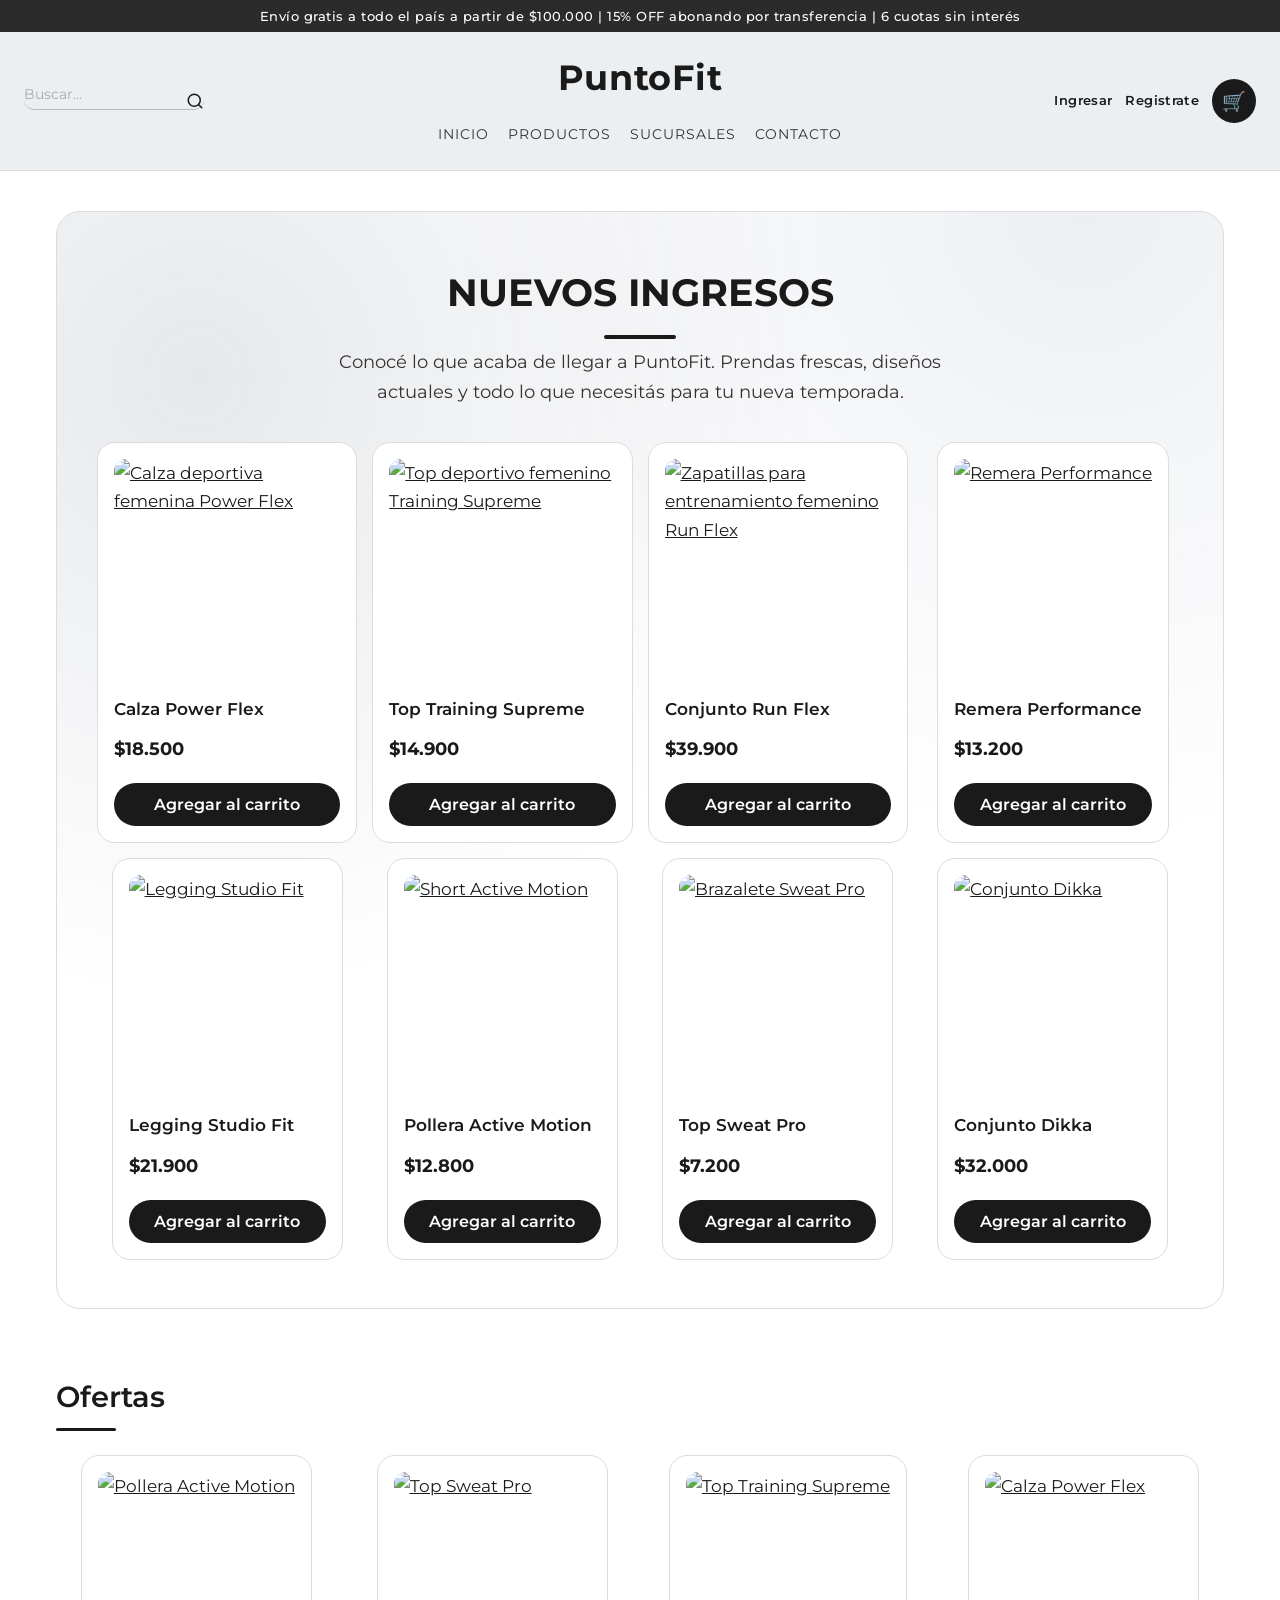
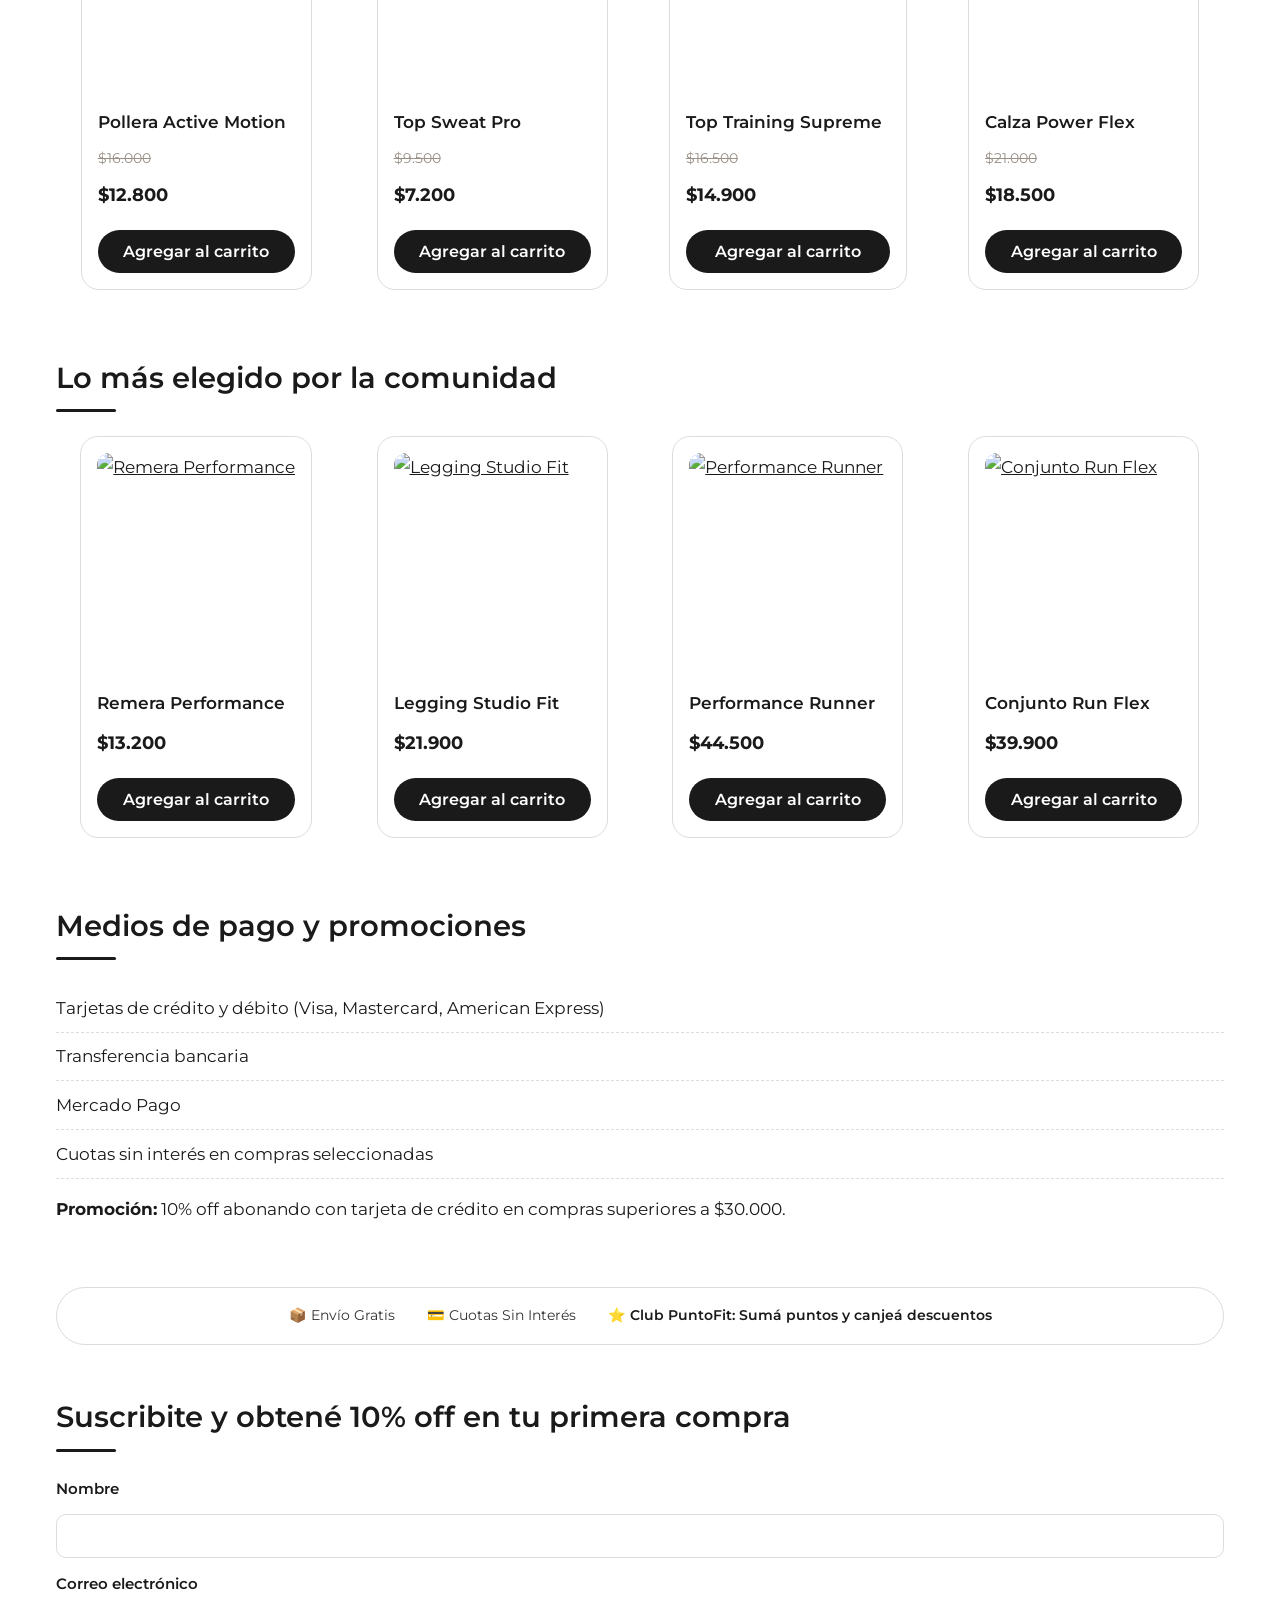
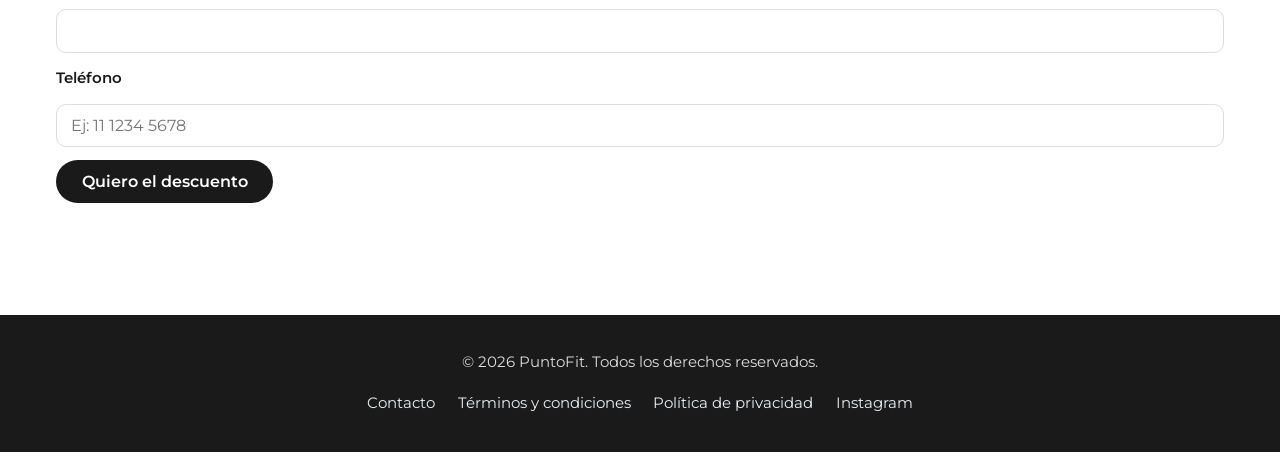
==== index.html @ 680391b4 "add user icon-Add remove/add icons to my cart"separated the registration and log-in forms"" ====
<!DOCTYPE html>
<html lang="es">
<head> 
    <meta charset="UTF-8">
    <meta name="viewport" content="width=device-width, initial-scale=1.0">
    <meta name="description" content="PuntoFit es una tienda de ropa deportiva femenina con calzas, tops, zapatillas y accesorios para entrenar con estilo.">
    <title>Tienda Online PuntoFit</title>
    <link href="https://fonts.googleapis.com/css2?family=Montserrat:wght@300;400;500;700&display=swap" rel="stylesheet">
    <link rel="stylesheet" href="style.css">
</head>
<body>

    <div class="top-bar">
        <div class="top-bar-carrusel">
            <span class="top-msg">Envío gratis a todo el país a partir de $100.000 | 15% OFF abonando por transferencia | 6 cuotas sin interés</span>
        </div>
    </div>

    <header>
        <div class="header-main">
            <div class="header-left">
                <div class="buscador-contenedor">
                    <label class="sr-only" for="buscar">Buscar prendas</label>
                    <input type="text" id="buscar" name="q" placeholder="Buscar...">
                    <svg class="icon-lupa" xmlns="http://www.w3.org/2000/svg" width="18" height="18" viewBox="0 0 24 24" fill="none" stroke="currentColor" stroke-width="2" stroke-linecap="round" stroke-linejoin="round"><circle cx="11" cy="11" r="8"/><line x1="21" y1="21" x2="16.65" y2="16.65"/></svg>
                </div>
            </div>

            <div class="header-center">
                <a href="index.html" class="logo-link">
                    <img src="https://i.pinimg.com/originals/ee/85/86/ee85865e600d3fa1d4a6a34c75fcd83.jpg?nii=t" alt="PuntoFit" onerror="this.style.display='none';this.nextElementSibling.style.display='block';">
                    <span class="logo-text">PuntoFit</span>
                </a>
                <nav aria-label="Navegación principal" class="main-nav">
                    <ul>
                        <li><a href="index.html">INICIO</a></li>
                        <li class="menu-item">
                            <a href="index.html#catalogo">PRODUCTOS</a>
                            <ul class="submenu-vertical">
                                <li><a href="index.html#tops">TOP</a></li>
                                <li><a href="index.html#shorts">SHORT</a></li>
                                <li><a href="index.html#conjuntos">CONJUNTOS</a></li>
                                <li><a href="index.html#calzas">CALZAS</a></li>
                                <li><a href="index.html#remeras">REMERAS</a></li>
                                <li><a href="index.html#joggers">JOGGERS</a></li>
                            </ul>
                        </li>
                        <li><a href="sucursales.html">SUCURSALES</a></li>
                        <li><a href="contacto.html">CONTACTO</a></li>
                    </ul>
                </nav>
            </div>

            <div class="header-right">
                <a href="login.html" class="login-link" aria-label="Ingresar">Ingresar</a>
                <a href="login.html" class="login-link" aria-label="Registrate">Registrate</a>
                <a href="carrito.html" class="carrito-btn" aria-label="Ir al carrito">
                    <span class="carrito-icon">🛒</span>
                </a>
            </div>
        </div>
    </header>

    <main>

        <section id="catalogo" aria-labelledby="titulo-catalogo">
            <h1 id="titulo-catalogo">NUEVOS INGRESOS</h1>
            <p class="intro">Conocé lo que acaba de llegar a PuntoFit. Prendas frescas, diseños actuales y todo lo que necesitás para tu nueva temporada.</p>
            <div class="grilla-productos">
                <article id="calzas">
                    <a href="producto.html#calza-power-flex">
                        <img src="https://dcdn-us.mitiendanube.com/stores/001/437/082/products/12-3-e601666a9203d24f3917858479017936-640-0.webp" alt="Calza deportiva femenina Power Flex">
                    </a>
                    <h3><a href="producto.html#calza-power-flex">Calza Power Flex</a></h3>                  <strong>$18.500</strong>
                    <button type="button">Agregar al carrito</button>
                </article>

                <article id="tops">
                    <a href="producto.html#top-training-supreme">
                        <img src="https://dcdn-us.mitiendanube.com/stores/001/437/082/products/7-1-a9b23f0b6805a4d71617858459848276-1024-1024.webp" alt="Top deportivo femenino Training Supreme">
                    </a>
                    <h3><a href="producto.html#top-training-supreme">Top Training Supreme</a></h3>                   <strong>$14.900</strong>
                    <button type="button">Agregar al carrito</button>
                </article>

                <article id="zapatillas">
                    <a href="producto.html#zapatillas-run-flex">
                        <img src="https://dcdn-us.mitiendanube.com/stores/001/437/082/products/3-1-fdb9260892e7a173a317858436227626-1024-1024.webp" alt="Zapatillas para entrenamiento femenino Run Flex">
                    </a>
                    <h3><a href="producto.html#zapatillas-run-flex">Conjunto Run Flex</a></h3>                   <strong>$39.900</strong>
                    <button type="button">Agregar al carrito</button>
                </article>

                <article>
                    <a href="producto.html#remera-performance">
                        <img src="https://dcdn-us.mitiendanube.com/stores/001/437/082/products/5-23-f31000e193709dc10717899927379600-1024-1024.webp" alt="Remera Performance">
                    </a>
                    <h3><a href="producto.html#remera-performance">Remera Performance</a></h3>                    <strong>$13.200</strong>
                    <button type="button">Agregar al carrito</button>
                </article>

                <article>
                    <a href="producto.html#legging-studio-fit">
                        <img src="https://dcdn-us.mitiendanube.com/stores/001/437/082/products/290-f50d543e2134eb0d9317721252309775-1024-1024.webp" alt="Legging Studio Fit">
                    </a>
                    <h3><a href="producto.html#legging-studio-fit">Legging Studio Fit</a></h3>                  <strong>$21.900</strong>
                    <button type="button">Agregar al carrito</button>
                </article>

                <article>
                    <a href="producto.html#short-active-motion">
                        <img src="https://dcdn-us.mitiendanube.com/stores/001/437/082/products/10-1-8e7d3845acaa69ad9c17858471082226-1024-1024.webp" alt="Short Active Motion">
                    </a>
                    <h3><a href="producto.html#short-active-motion">Pollera Active Motion</a></h3>                    <strong>$12.800</strong>
                    <button type="button">Agregar al carrito</button>
                </article>

                <article>
                    <a href="producto.html#brazalete-sweat-pro">
                        <img src="https://dcdn-us.mitiendanube.com/stores/001/437/082/products/14-6-de0187bc6a070a9df217858491163156-480-0.webp" alt="Brazalete Sweat Pro">
                    </a>
                    <h3><a href="producto.html#brazalete-sweat-pro">Top  Sweat Pro</a></h3>                    <strong>$7.200</strong>
                    <button type="button">Agregar al carrito</button>
                </article>

                <article>
                    <a href="producto.html#conjuntos-dikka">
                        <img src="https://dcdn-us.mitiendanube.com/stores/001/437/082/products/243-0b92e5b80a1b14067717866254933901-1024-1024.webp" alt="Conjunto Dikka">
                    </a>
                    <h3><a href="producto.html#conjuntos-dikka">Conjunto Dikka</a></h3>               <strong>$32.000</strong>
                    <button type="button">Agregar al carrito</button>
                </article>
            </div>
        </section>

        <section id="ofertas" aria-labelledby="titulo-ofertas">
            <h2 id="titulo-ofertas">Ofertas </h2>
            <div class="grilla-productos">
                <article>
                    <a href="producto.html#short-active-motion">
                        <img src="https://dcdn-us.mitiendanube.com/stores/001/437/082/products/_mg_0725-f019eacc7aeb83ebe917392898072732-1024-1024.webp" alt="Pollera Active Motion">
                    </a>
                    <h3><a href="producto.html#short-active-motion">Pollera Active Motion</a></h3>                 <del>$16.000</del> <strong>$12.800</strong>
                    <button type="button">Agregar al carrito</button>
                </article>

                <article>
                    <a href="producto.html#brazalete-sweat-pro">
                        <img src="https://dcdn-us.mitiendanube.com/stores/001/437/082/products/14-6-de0187bc6a070a9df217858491163156-480-0.webp" alt="Top Sweat Pro">
                    </a>
                    <h3><a href="producto.html#brazalete-sweat-pro">Top Sweat Pro</a></h3>                   <del>$9.500</del> <strong>$7.200</strong>
                    <button type="button">Agregar al carrito</button>
                </article>

                <article>
                    <a href="producto.html#top-training-supreme">
                        <img src="https://dcdn-us.mitiendanube.com/stores/001/437/082/products/7-1-a9b23f0b6805a4d71617858459848276-1024-1024.webp" alt="Top Training Supreme">
                    </a>
                    <h3><a href="producto.html#top-training-supreme">Top Training Supreme</a></h3>                    <del>$16.500</del> <strong>$14.900</strong>
                    <button type="button">Agregar al carrito</button>
                </article>

                <article>
                    <a href="producto.html#calza-power-flex">
                        <img src="https://dcdn-us.mitiendanube.com/stores/001/437/082/products/12-3-e601666a9203d24f3917858479017936-640-0.webp" alt="Calza Power Flex">
                    </a>
                    <h3><a href="producto.html#calza-power-flex">Calza Power Flex</a></h3>               <del>$21.000</del> <strong>$18.500</strong>
                    <button type="button">Agregar al carrito</button>
                </article>
            </div>
        </section>

        <section id="mas-vendidos" aria-labelledby="titulo-mas-vendidos">
            <h2 id="titulo-mas-vendidos">Lo más elegido por la comunidad</h2>
            <div class="grilla-productos">
                <article>
                    <a href="producto.html#remera-performance">
                        <img src="https://dcdn-us.mitiendanube.com/stores/001/437/082/products/5-23-f31000e193709dc10717899927379600-1024-1024.webp" alt="Remera Performance">
                    </a>
                    <h3><a href="producto.html#remera-performance">Remera Performance</a></h3>                   <strong>$13.200</strong>
                    <button type="button">Agregar al carrito</button>
                </article>

                <article>
                    <a href="producto.html#legging-studio-fit">
                        <img src="https://dcdn-us.mitiendanube.com/stores/001/437/082/products/290-f50d543e2134eb0d9317721252309775-1024-1024.webp" alt="Legging Studio Fit">
                    </a>
                    <h3><a href="producto.html#legging-studio-fit">Legging Studio Fit</a></h3>                   <strong>$21.900</strong>
                    <button type="button">Agregar al carrito</button>
                </article>

                <article>
                    <a href="producto.html#performance-runner">
                        <img src="https://acdn-us.mitiendanube.com/stores/005/641/912/products/6-419129f7dc12c91d6517626186715062-1024-1024.webp" alt="Performance Runner">
                    </a>
                    <h3><a href="producto.html#performance-runner">Performance Runner</a></h3>                   <strong>$44.500</strong>
                    <button type="button">Agregar al carrito</button>
                </article>

                <article>
                    <a href="producto.html#zapatillas-run-flex">
                        <img src="https://dcdn-us.mitiendanube.com/stores/001/437/082/products/3-1-fdb9260892e7a173a317858436227626-1024-1024.webp" alt="Conjunto Run Flex">
                    </a>
                    <h3><a href="producto.html#zapatillas-run-flex">Conjunto Run Flex</a></h3>                 <strong>$39.900</strong>
                    <button type="button">Agregar al carrito</button>
                </article>
            </div>
        </section>

        <section id="medios-de-pago" aria-labelledby="titulo-medios-de-pago">
            <h2 id="titulo-medios-de-pago">Medios de pago y promociones</h2>
            <ul>
                <li>Tarjetas de crédito y débito (Visa, Mastercard, American Express)</li>
                <li>Transferencia bancaria</li>
                <li>Mercado Pago</li>
                <li>Cuotas sin interés en compras seleccionadas</li>
            </ul>
            <p><strong>Promoción:</strong> 10% off abonando con tarjeta de crédito en compras superiores a $30.000.</p>
        </section>

<section id="beneficios-mini" aria-label="Beneficios">
            <span>📦 Envío Gratis</span>
            <span>💳 Cuotas Sin Interés</span>
            <a href="login.html">⭐ Club PuntoFit: Sumá puntos y canjeá descuentos</a>
        </section>

        <section id="suscripcion" aria-labelledby="titulo-suscripcion">
            <h2 id="titulo-suscripcion">Suscribite y obtené 10% off en tu primera compra</h2>
            <form action="#" method="post">
                <label for="suscripcion-nombre">Nombre</label>
                <input type="text" id="suscripcion-nombre" name="nombre" required>
                <label for="suscripcion-email">Correo electrónico</label>
                <input type="email" id="suscripcion-email" name="email" required>
                <label for="suscripcion-telefono">Teléfono</label>
                <input type="tel" id="suscripcion-telefono" name="telefono" pattern="[0-9+\-\s]{7,15}" placeholder="Ej: 11 1234 5678">
                <button type="submit">Quiero el descuento</button>
            </form>
        </section>
    </main>

    <footer>
        <p>&copy; 2026 PuntoFit. Todos los derechos reservados.</p>
        <nav aria-label="Navegación del pie de página">
            <ul>
                <li><a href="contacto.html">Contacto</a></li>
                <li><a href="#">Términos y condiciones</a></li>
                <li><a href="#">Política de privacidad</a></li>
                <li><a href="#">Instagram</a></li>
            </ul>
        </nav>
    </footer>

</body>
</html>
---- style.css ----
@import url('https://fonts.googleapis.com/css2?family=Montserrat:wght@300;400;500;700&display=swap');

:root {
    --hueso: #ffffff;
    --blanco: #ffffff;
    --negro: #1a1a1a;
    --tinta: #1a1a1a;
    --marino-texto: #333333;
    --marino-fuerte: #1a1a1a;
    --marino-hover: #333333;
    --topo: #2B2B2B;
    --topo-claro: #5c5c5c;
    --marino-suave: #eceff1;
    --gris-texto: #333333;
    --gris-borde: #dcdcdc;
    --gris-claro: #ffffff;
}
html {
    overflow-y: scroll;
}
*,
*::before,
*::after {
    box-sizing: border-box;
    margin: 0;
    padding: 0;
}

html {
    scroll-behavior: smooth;
}

html,
body {
    overflow-x: hidden;
}

body {
    font-family: 'Montserrat', sans-serif;
    background-color: var(--hueso);
    color: var(--tinta);
    font-size: 1.05rem;
    line-height: 1.7;
    -webkit-font-smoothing: antialiased;
}

img {
    max-width: 100%;
    display: block;
}

a {
    color: var(--tinta);
}

.sr-only {
    position: absolute;
    width: 1px;
    height: 1px;
    padding: 0;
    margin: -1px;
    overflow: hidden;
    clip: rect(0, 0, 0, 0);
    white-space: nowrap;
    border: 0;
}

.top-bar {
    width: 100%;
    background-color: #2b2b2b;
    color: #ffffff;
    text-align: center;
    padding: 14px 20px;
    font-size: 0.88rem;
    font-weight: 500;
    letter-spacing: 0.04em;
    overflow: hidden;
    position: relative;
    height: 1.6em;
    line-height: 1.6em;
}
.top-bar-carrusel { 
    position: relative;
    height:auto; /* Ajusta la altura según el contenido */
    width: 100%;
    display: flex;
    align-items: center;
    justify-content: center;
}

.top-bar {
    background-color: #2b2b2b;
    color: #ffffff;
    padding: 16px 20px; /* Ajustar este número si la quiero más gruesa */
    text-align: center;
    display: flex;
    justify-content: center;
    align-items: center;
}

.top-msg {
    position: static;
    opacity: 1;
    font-size: 13px;
    letter-spacing: 0.5px;


}   

header {
    position: sticky;
    top: 0;
    z-index: 1000;
    background-color: #eceff1;
    border-bottom: 1px solid #dcdcdc;
}

.header-main {
    max-width: 1400px;
    margin: 0 auto;
    padding: 1rem 1.5rem;
    display: grid;
    grid-template-columns: 1fr auto 1fr;
    align-items: center;
    justify-items: center;
    gap: 1rem;
}

.header-left {
    justify-self: start;
    display: flex;
    align-items: center;
}

.header-center {
    justify-self: center;
    display: flex;
    flex-direction: column;
    align-items: center;
    gap: 0.3rem;
}

.header-right {
    justify-self: end;
    display: flex;
    align-items: center;
    gap: 0.8rem;
}

.buscador-contenedor {
    display: flex;
    align-items: center;
    position: relative;
    width: 180px;
}

.buscador-contenedor input[type="text"] {
    width: 100%;
    border: none;
    border-bottom: 1px solid #bbb;
    background: transparent;
    padding: 0.4rem 0;
    font-size: 0.88rem;
    outline: none;
    color: var(--tinta);
}

.buscador-contenedor input[type="text"]::placeholder {
    color: #aaa;
}

.buscador-contenedor input[type="text"]:focus {
    outline: none;
    border-bottom-color: var(--negro);
}

.buscador-contenedor svg.icon-lupa {
    position: absolute;
    right: 0;
    top: 50%;
    transform: translateY(-50%);
    color: var(--negro);
    pointer-events: none;
    background: none;
}

.logo-link {
    text-decoration: none;
    display: block;
}

.logo-link img {
    width: 350px;
    height: 60px;
    object-fit: contain;
}

.logo-text {
    display: none;
    font-size: 2.2rem;
    font-weight: 700;
    color: var(--negro);
    letter-spacing: 0.02em;
}

.main-nav {
    width: 100%;
    padding: 0.4rem 0;
}

.main-nav ul {
    list-style: none;
    display: flex;
    flex-wrap: nowrap;
    gap: 1.2rem;
    justify-content: center;
}

.main-nav a {
    text-decoration: none;
    font-size: 0.9rem;
    font-weight: 400;
    letter-spacing: 1px;
    text-transform: uppercase;
    color: #333333;
    padding: 0.25rem 0;
    border-bottom: 2px solid transparent;
    transition: color 0.2s, border-color 0.2s;
}

.main-nav a:hover {
    color: #1a1a1a;
    border-bottom-color: #1a1a1a;
}

.main-nav a.active {
    color: var(--negro);
    border-bottom-color: var(--negro);
    font-weight: 600;
}

.main-nav > ul > li {
    position: relative;
}

.header-link {
    text-decoration: none;
    font-size: 0.82rem;
    font-weight: 600;
    color: var(--negro);
    letter-spacing: 0.03em;
    text-transform: uppercase;
    transition: color 0.2s;
    white-space: nowrap;
}

.header-link:hover {
    color: var(--marino-fuerte);
}

.carrito-btn {
    display: flex;
    align-items: center;
    justify-content: center;
    width: 44px;
    height: 44px;
    border-radius: 50%;
    background-color: var(--marino-fuerte);
    transition: background-color 0.2s;
    text-decoration: none;
    font-size: 1.2rem;
}

.carrito-btn:hover {
    background-color: var(--marino-texto);
}

.submenu-vertical {
    list-style: none;
    display: flex;
    flex-direction: column;
    gap: 0.2rem;
    margin-top: 0.3rem;
    padding: 0.5rem 1.2rem;
    background-color: var(--marino-suave);
    border: 1px solid var(--gris-borde);
    border-radius: 12px;
    box-shadow: 0 8px 20px rgba(11, 29, 58, 0.15);
    opacity: 0;
    visibility: hidden;
    transition: opacity 0.2s ease, transform 0.2s ease, visibility 0.2s;
    position: absolute;
    top: 100%;
    left: 50%;
    transform: translateX(-50%) translateY(8px);
    z-index: 20;
    min-width: 180px;
}

.menu-item:hover .submenu-vertical,
.menu-item:focus-within .submenu-vertical {
    opacity: 1;
    visibility: visible;
    transform: translateX(-50%) translateY(0);
}

.submenu-vertical li a {
    text-decoration: none;
    font-size: 0.85rem;
    font-weight: 500;
    color: var(--tinta);
    padding: 0.4rem 0.6rem;
    transition: color 0.2s, background-color 0.2s;
    border-radius: 6px;
    white-space: nowrap;
    display: block;
}

.submenu-vertical li a:hover {
    color: var(--blanco);
    background-color: var(--marino-fuerte);
}

main {
    max-width: 1200px;
    margin: 0 auto;
    padding: 2.5rem 1rem 3rem;
}

main section {
    margin-bottom: 4rem;
}

main section > p:first-child a {
    color: var(--marino-fuerte);
    text-decoration: none;
    font-weight: 500;
}

main section > p:first-child a:hover {
    text-decoration: underline;
}

section h2 {
    font-size: 1.8rem;
    font-weight: 600;
    color: var(--tinta);
    margin-bottom: 1.5rem;
}

section h2::after {
    content: '';
    display: block;
    width: 60px;
    height: 3px;
    margin-top: 0.4rem;
    border-radius: 2px;
    background-color: var(--negro);
}

#catalogo {
    background-color: var(--blanco);
    background-image:
        radial-gradient(circle at 12% 15%, rgba(11, 29, 58, 0.1), transparent 45%),
        radial-gradient(circle at 88% 0%, rgba(26, 50, 96, 0.08), transparent 42%);
    border: 1px solid var(--gris-borde);
    border-radius: 24px;
    padding: 3rem 2.5rem;
    text-align: center;
}

#catalogo h1 {
    font-size: 2.4rem;
    font-weight: 700;
    color: var(--tinta);
    margin-bottom: 0.5rem;
}

#catalogo h1::after {
    content: '';
    display: block;
    width: 72px;
    height: 4px;
    margin: 0.6rem auto 0;
    border-radius: 2px;
    background-color: var(--marino-fuerte);
}

#catalogo .intro {
    max-width: 660px;
    margin: 0 auto 2.2rem;
    font-size: 1.1rem;
    color: var(--gris-texto);
}

#catalogo .grilla-productos {
    text-align: left;
}

label {
    display: block;
    font-size: 0.95rem;
    font-weight: 600;
    color: var(--tinta);
    margin-bottom: 0.3rem;
}

input,
select,
textarea {
    width: 100%;
    font-family: inherit;
    font-size: 1rem;
    color: var(--tinta);
    padding: 0.7rem 0.9rem;
    border: 1px solid var(--gris-borde);
    border-radius: 10px;
    background-color: var(--blanco);
    transition: border-color 0.2s, box-shadow 0.2s;
}

input:focus,
select:focus,
textarea:focus {
    outline: none;
    border-color: var(--marino-fuerte);
    box-shadow: 0 0 0 3px rgba(11, 29, 58, 0.16);
}

form > label,
input:not([type="radio"]),
select,
textarea {
    margin-bottom: 0.8rem;
}

fieldset {
    border: 1px solid var(--gris-borde);
    border-radius: 12px;
    padding: 1rem 1.2rem;
    margin: 1.2rem 0;
    background-color: var(--blanco);
}

legend {
    font-size: 0.95rem;
    font-weight: 600;
    color: var(--marino-fuerte);
    padding: 0 0.4rem;
}

fieldset label {
    display: inline-flex;
    align-items: center;
    gap: 0.4rem;
    margin: 0.3rem 1rem 0.3rem 0;
}

fieldset input[type="radio"] {
    width: auto;
    margin: 0;
}

button,
input[type="submit"],
input[type="button"] {
    font-family: inherit;
    font-size: 0.98rem;
    font-weight: 600;
    padding: 0.75rem 1.6rem;
    border: none;
    border-radius: 999px;
    background-color: var(--marino-fuerte);
    color: var(--blanco);
    cursor: pointer;
    transition: background-color 0.2s, transform 0.2s;
}

button:hover,
input[type="submit"]:hover,
input[type="button"]:hover {
    background-color: var(--negro);
}

button:active {
    transform: scale(0.98);
}

.grilla-productos {
    display: grid;
    grid-template-columns: repeat(4, 1fr);
    gap: 15px;
    justify-items: center;
    justify-content: center;
}

.grilla-productos article {
    display: flex;
    flex-direction: column;
    gap: 0.6rem;
    padding: 1rem;
    border: 1px solid var(--gris-borde);
    border-radius: 18px;
    background-color: var(--blanco);
    transition: box-shadow 0.25s, transform 0.25s;
}

.grilla-productos article:hover {
    transform: translateY(-4px);
    box-shadow: 0 10px 26px rgba(26, 26, 26, 0.1);
}

.grilla-productos img {
    width: 100%;
    height: 220px;
    object-fit: cover;
    border-radius: 12px;
    background-color: var(--gris-claro);
}

.grilla-productos h3 {
    font-size: 1.05rem;
    font-weight: 600;
    margin-top: 0.4rem;
}

.grilla-productos h3 a {
    text-decoration: none;
    color: var(--tinta);
    transition: color 0.2s;
}

.grilla-productos h3 a:hover {
    color: var(--marino-fuerte);
}

.grilla-productos p {
    font-size: 0.95rem;
    color: var(--gris-texto);
    flex-grow: 1;
}

.grilla-productos del {
    color: #999088;
    font-size: 0.85rem;
}

.grilla-productos strong {
    font-size: 1.15rem;
    font-weight: 700;
    color: var(--negro);
}

.grilla-productos button {
    width: 100%;
    margin-top: 0.6rem;
    text-align: center;
}

#acceso {
    max-width: 420px;
    margin: 0 auto 3rem;
    padding: 1.75rem 1.5rem;
    border: 1px solid var(--gris-borde);
    border-radius: 18px;
    background-color: var(--blanco);
}

#acceso h2 {
    text-align: center;
    font-size: 1.4rem;
}

#acceso h2::after {
    margin: 0.4rem auto 0;
}

#acceso button {
    width: 100%;
    margin-top: 1rem;
}

#acceso p {
    font-size: 0.9rem;
    color: var(--gris-texto);
    text-align: center;
    margin-top: 0.8rem;
}

.detalle-producto {
    display: grid;
    grid-template-columns: 1fr 1fr;
    gap: 2.2rem;
    align-items: start;
    max-width: 1200px;
    margin: 2rem auto;
    padding: 0 1rem;
}

.detalle-producto .galeria {
    display: flex;
    flex-direction: row;
    gap: 15px;
    align-items: flex-start;
}

.detalle-producto .foto-principal {
    flex: 1;
    min-width: 0;
    height: 350px;
    object-fit: cover;
    border-radius: 18px;
    background-color: var(--gris-claro);
}

.detalle-producto .miniaturas {
    display: flex;
    flex-direction: column;
    gap: 15px;
}

.detalle-producto .miniaturas img {
    width: 84px;
    height: 84px;
    object-fit: cover;
    border-radius: 10px;
    background-color: var(--gris-claro);
    cursor: pointer;
    border: 2px solid transparent;
    opacity: 0.85;
    transition: border-color 0.2s, opacity 0.2s;
}

.detalle-producto .miniaturas img:hover,
.detalle-producto .miniaturas img:active {
    border-color: var(--marino-fuerte);
    opacity: 1;
}

.detalle-producto .informacion {
    display: flex;
    flex-direction: column;
    gap: 1rem;
}

.detalle-producto .informacion h1 {
    font-size: 2rem;
    font-weight: 700;
    color: var(--tinta);
}

.detalle-producto .informacion .precio {
    font-size: 1.8rem;
    font-weight: 700;
    color: var(--marino-fuerte);
}

.detalle-producto .informacion .cuotas {
    font-size: 0.95rem;
    color: var(--marino-texto);
    font-weight: 500;
    margin-bottom: 0.3rem;
}

.detalle-producto fieldset.talles {
    border: 1px solid var(--gris-borde);
    border-radius: 12px;
    padding: 1rem 1.2rem;
    margin: 0;
    background-color: var(--blanco);
}

.detalle-producto fieldset.talles legend {
    font-size: 0.95rem;
    font-weight: 600;
    color: var(--marino-fuerte);
    padding: 0 0.4rem;
}

.talles-opciones {
    display: flex;
    flex-wrap: wrap;
    gap: 0.5rem;
    margin-bottom: 0.5rem;
}

.talles-opciones label {
    display: inline-flex;
    align-items: center;
    justify-content: center;
    min-width: 44px;
    min-height: 40px;
    padding: 0.35rem 0.75rem;
    border: 1px solid var(--gris-borde);
    border-radius: 4px;
    font-size: 0.85rem;
    font-weight: 600;
    cursor: pointer;
    transition: all 0.2s;
    color: var(--tinta);
    background-color: var(--blanco);
}

.talles-opciones label:hover {
    background-color: var(--marino-suave);
    border-color: var(--marino-texto);
    color: var(--marino-texto);
}

.talles-opciones input[type="radio"] {
    display: none;
}

.talles-opciones input[type="radio"]:checked + span,
.talles-opciones label:has(input[type="radio"]:checked) {
    background-color: var(--marino-fuerte);
    color: var(--blanco);
    border-color: var(--marino-fuerte);
}

.guia-talles {
    font-size: 0.8rem;
    color: var(--marino-texto);
    text-decoration: none;
    font-weight: 500;
}

.guia-talles:hover {
    text-decoration: underline;
}

.detalle-producto fieldset.colores {
    border: 1px solid var(--gris-borde);
    border-radius: 12px;
    padding: 1rem 1.2rem;
    margin: 0;
    background-color: var(--blanco);
}

.detalle-producto fieldset.colores legend {
    font-size: 0.95rem;
    font-weight: 600;
    color: var(--marino-fuerte);
    padding: 0 0.4rem;
}

.colores-opciones {
    display: flex;
    gap: 0.8rem;
}

.colores-opciones label {
    cursor: pointer;
    padding: 0.2rem;
}

.colores-opciones input[type="radio"] {
    display: none;
}

.color-dot {
    display: inline-block;
    width: 28px;
    height: 28px;
    border-radius: 50%;
    border: 2px solid var(--gris-borde);
    transition: border-color 0.2s, transform 0.2s;
}

.color-dot:hover {
    transform: scale(1.1);
}

.colores-opciones input[type="radio"]:checked + .color-dot {
    border-color: var(--marino-fuerte);
    transform: scale(1.15);
}

.detalle-producto fieldset.cantidad {
    border: 1px solid var(--gris-borde);
    border-radius: 12px;
    padding: 1rem 1.2rem;
    margin: 0;
    background-color: var(--blanco);
}

.detalle-producto fieldset.cantidad legend {
    font-size: 0.95rem;
    font-weight: 600;
    color: var(--marino-fuerte);
    padding: 0 0.4rem;
}

.cantidad-controles {
    display: flex;
    align-items: center;
    gap: 1rem;
}

.cantidad-controles button {
    width: 36px;
    height: 36px;
    border-radius: 50%;
    border: 1px solid var(--gris-borde);
    background-color: var(--gris-claro);
    color: var(--tinta);
    font-size: 1.1rem;
    font-weight: 700;
    cursor: pointer;
    display: flex;
    align-items: center;
    justify-content: center;
    transition: background-color 0.2s;
}

.cantidad-controles button:hover {
    background-color: var(--marino-fuerte);
    color: var(--blanco);
    border-color: var(--marino-fuerte);
}

.cantidad-controles span {
    font-size: 1.2rem;
    font-weight: 600;
    min-width: 2rem;
    text-align: center;
}

.btn-agregar {
    display: inline-block;
    text-align: center;
    text-decoration: none;
    font-family: inherit;
    font-size: 1rem;
    font-weight: 700;
    padding: 0.85rem 1.6rem;
    border: none;
    border-radius: 999px;
    background-color: var(--marino-fuerte);
    color: var(--blanco);
    cursor: pointer;
    transition: background-color 0.2s, transform 0.2s;
    letter-spacing: 0.03em;
    margin-top: 0.5rem;
}

.btn-agregar:hover {
    background-color: var(--negro);
    transform: translateY(-2px);
}

.btn-agregar:active {
    transform: scale(0.98);
}

.pestanas {
    display: flex;
    flex-direction: column;
    gap: 0.5rem;
    margin-top: 0.5rem;
}

.pestana {
    border: 1px solid var(--gris-borde);
    border-radius: 12px;
    background-color: var(--blanco);
    overflow: hidden;
}

.pestana summary {
    cursor: pointer;
    font-weight: 600;
    font-size: 0.95rem;
    color: var(--tinta);
    padding: 0.7rem 1rem;
    transition: background-color 0.2s;
}

.pestana summary:hover {
    background-color: var(--marino-suave);
}

.pestana p {
    font-size: 0.9rem;
    color: var(--gris-texto);
    padding: 0 1rem 0.7rem;
    line-height: 1.6;
}

@media (max-width: 760px) {
    .detalle-producto {
        grid-template-columns: 1fr;
    }

    .detalle-producto .foto-principal {
        height: 250px;
    }

    .detalle-producto .informacion h1 {
        font-size: 1.5rem;
    }
}

details {
    border: 1px solid var(--gris-borde);
    border-radius: 12px;
    padding: 0.7rem 1rem;
    margin: 0.5rem 0;
    background-color: var(--blanco);
}

summary {
    cursor: pointer;
    font-weight: 600;
    font-size: 0.98rem;
    color: var(--tinta);
}

details ul,
details p {
    margin-top: 0.5rem;
    font-size: 0.92rem;
    color: var(--gris-texto);
    padding-left: 1rem;
}

table {
    width: 100%;
    border-collapse: collapse;
    background-color: var(--blanco);
    border-radius: 14px;
    overflow: hidden;
}

th,
td {
    padding: 0.9rem 1rem;
    text-align: left;
    border-bottom: 1px solid var(--gris-borde);
}

thead th {
    background-color: var(--negro);
    color: var(--blanco);
    font-size: 0.82rem;
    font-weight: 600;
    text-transform: uppercase;
    letter-spacing: 0.05em;
}

tfoot td {
    font-weight: 600;
    color: var(--tinta);
    border-top: 2px solid var(--gris-borde);
    border-bottom: none;
}

tbody tr:hover {
    background-color: #faf6ee;
}

table button {
    padding: 0.4rem 1rem;
    font-size: 0.85rem;
    background-color: var(--gris-claro);
    color: var(--tinta);
}

table button:hover {
    background-color: var(--negro);
    color: var(--blanco);
}

.cantidad-stepper {
    display: flex;
    align-items: center;
    gap: 0.25rem;
    width: max-content;
}

.cantidad-stepper button {
    width: 32px;
    height: 32px;
    padding: 0;
    display: flex;
    align-items: center;
    justify-content: center;
    border: 1px solid var(--gris-borde);
    border-radius: 6px;
    background-color: var(--blanco);
    color: var(--tinta);
    font-size: 1rem;
    font-weight: 500;
    line-height: 1;
    cursor: pointer;
    transition: background-color 0.2s ease, color 0.2s ease, border-color 0.2s ease;
}

.cantidad-stepper button:hover {
    background-color: var(--negro);
    color: var(--blanco);
    border-color: var(--negro);
}

.cantidad-stepper input[type="number"] {
    width: 52px;
    height: 32px;
    padding: 0;
    text-align: center;
    border: 1px solid var(--gris-borde);
    border-radius: 6px;
    font-family: inherit;
    font-size: 0.95rem;
    color: var(--tinta);
    -moz-appearance: textfield;
    appearance: textfield;
}

.cantidad-stepper input[type="number"]::-webkit-outer-spin-button,
.cantidad-stepper input[type="number"]::-webkit-inner-spin-button {
    -webkit-appearance: none;
    margin: 0;
}

.btn-eliminar {
    display: inline-flex;
    align-items: center;
    justify-content: center;
    width: 36px;
    height: 36px;
    padding: 0;
    border: 1px solid var(--gris-borde);
    border-radius: 6px;
    background-color: var(--blanco);
    color: var(--gris-texto);
    cursor: pointer;
    transition: background-color 0.2s ease, color 0.2s ease, border-color 0.2s ease;
}

.btn-eliminar:hover {
    background-color: var(--negro);
    color: var(--blanco);
    border-color: var(--negro);
}

#finalizar-compra {
    max-width: 720px;
}

#medios-de-pago ul,
#beneficios ul,
#completar-look ul {
    list-style: none;
}

#medios-de-pago li,
#beneficios li,
#completar-look li {
    padding: 0.6rem 0;
    border-bottom: 1px dashed var(--gris-borde);
}

#completar-look li a {
    color: var(--marino-fuerte);
    text-decoration: none;
    font-weight: 500;
}

#completar-look li a:hover {
    text-decoration: underline;
}

#medios-de-pago p {
    margin-top: 1rem;
    color: var(--tinta);
}

#beneficios button {
    margin-top: 1.2rem;
}

.acciones-carrito {
    display: flex;
    flex-wrap: wrap;
    align-items: center;
    gap: 1.2rem;
    margin-top: 1.5rem;
}

.acciones-carrito a {
    text-decoration: none;
    font-weight: 500;
    color: var(--marino-fuerte);
}

.acciones-carrito a:hover {
    text-decoration: underline;
}

footer {
    background-color: var(--negro);
    color: var(--blanco);
    text-align: center;
    padding: 2.2rem 1rem;
}

footer p {
    font-size: 0.92rem;
    opacity: 0.85;
}

footer nav ul {
    list-style: none;
    display: flex;
    flex-wrap: wrap;
    justify-content: center;
    gap: 1.4rem;
    margin-top: 0.8rem;
}

footer nav a {
    color: var(--marino-suave);
    text-decoration: none;
    font-size: 0.92rem;
    transition: color 0.2s;
}

footer nav a:hover {
    color: var(--blanco);
}

@media (max-width: 1360px) {
    .header-main {
        justify-content: center;
        gap: 0.7rem;
    }
}

@media (max-width: 900px) {
    .detalle-producto {
        grid-template-columns: 1fr;
    }
}

@media (max-width: 760px) {
    .header-main {
        justify-content: center;
        text-align: center;
        grid-template-columns: 1fr;
        gap: 0.5rem;
    }

    .header-left {
        justify-self: center;
        order: 1;
    }

    .header-center {
        justify-self: center;
        order: 2;
    }

    .header-right {
        justify-self: center;
        order: 3;
        flex-wrap: wrap;
    }

    .header-link {
        font-size: 0.75rem;
    }

    .main-nav ul {
        gap: 0.9rem;
        flex-wrap: wrap;
    }

    .menu-item {
        position: static;
    }

    .submenu-vertical {
        position: static;
        left: auto;
        transform: none;
        min-width: 0;
        width: 100%;
        max-width: 420px;
        margin: 0.5rem auto 0;
        opacity: 1;
        visibility: visible;
    }

    .logo-link img {
        width: 260px;
        height: 45px;
    }

    .buscador-contenedor input[type="text"] {
        width: 200px;
    }

    main {
        padding: 1.5rem 1rem 2rem;
    }

    section h2 {
        font-size: 1.5rem;
    }

    #catalogo {
        padding: 2rem 1.2rem;
    }

    #catalogo h1 {
        font-size: 2rem;
    }
}

@media (max-width: 480px) {
    .grilla-productos {
        grid-template-columns: 1fr;
    }

    table {
        display: block;
        overflow-x: auto;
        white-space: nowrap;
    }

    .header-right {
        flex-direction: column;
        gap: 0.4rem;
    }

    .buscador-contenedor input[type="text"] {
        width: 160px;
    }
}

.sucursales-grid {
    display: grid;
    grid-template-columns: repeat(auto-fit, minmax(380px, 1fr));
    gap: 2rem;
    max-width: 1200px;
    margin: 2rem auto;
    padding: 0 1rem;
}

.sucursal-card {
    display: grid;
    grid-template-columns: 1fr 1fr;
    gap: 1.5rem;
    align-items: start;
    background-color: var(--blanco);
    border: 1px solid var(--gris-borde);
    border-radius: 18px;
    padding: 1.5rem;
    transition: box-shadow 0.25s;
}

.sucursal-card:hover {
    box-shadow: 0 10px 26px rgba(26, 26, 26, 0.1);
}

.sucursal-info h2 {
    font-size: 1.3rem;
    font-weight: 700;
    color: var(--tinta);
    margin-bottom: 0.5rem;
}

.sucursal-info h2::after {
    display: none;
}

.sucursal-info .direccion {
    font-size: 0.9rem;
    color: var(--gris-texto);
    margin-bottom: 0.3rem;
}

.sucursal-info .horario {
    font-size: 0.85rem;
    color: var(--gris-texto);
    margin-bottom: 1rem;
}

.sucursal-acciones {
    display: flex;
    flex-direction: column;
    gap: 0.5rem;
}

.btn-whatsapp,
.btn-direcciones {
    display: inline-block;
    text-align: center;
    text-decoration: none;
    font-family: inherit;
    font-size: 0.85rem;
    font-weight: 600;
    padding: 0.6rem 1.2rem;
    border: none;
    border-radius: 999px;
    cursor: pointer;
    transition: background-color 0.2s, transform 0.2s;
    letter-spacing: 0.03em;
}

.btn-whatsapp {
    background-color: #25D366;
    color: var(--blanco);
}

.btn-whatsapp:hover {
    background-color: #1ebe57;
    transform: translateY(-2px);
}

.btn-direcciones {
    background-color: var(--marino-fuerte);
    color: var(--blanco);
}

.btn-direcciones:hover {
    background-color: var(--negro);
    transform: translateY(-2px);
}

.sucursal-map iframe {
    width: 100%;
    height: 200px;
    border: none;
    border-radius: 12px;
    filter: grayscale(100%);
    transition: filter 0.3s;
}

.sucursal-map iframe:hover {
    filter: grayscale(80%);
}

@media (max-width: 760px) {
    .sucursales-grid {
        grid-template-columns: 1fr;
    }

    .sucursal-card {
        grid-template-columns: 1fr;
    }
}

/* Contacto page */
.breadcrumb {
    max-width: 1200px;
    margin: 1rem auto 0;
    padding: 0 1rem;
    font-size: 0.85rem;
    color: #aaa;
}

.breadcrumb a {
    color: #333;
    text-decoration: none;
}

.breadcrumb span {
    color: #999;
}

#contacto {
    max-width: 1200px;
    margin: 2rem auto;
    padding: 0 1rem;
}

#contacto h1 {
    font-size: 2rem;
    font-weight: 700;
    margin-bottom: 2rem;
    text-align: center;
}

.contacto-container {
    display: grid;
    grid-template-columns: 1fr 1fr;
    gap: 3rem;
    align-items: start;
}

.contacto-info h2 {
    font-size: 1.4rem;
    font-weight: 600;
    margin-bottom: 1.5rem;
    color: var(--tinta);
}

.contacto-item {
    display: flex;
    align-items: flex-start;
    gap: 0.8rem;
    margin-bottom: 1.2rem;
}

.contacto-item i {
    font-size: 1.2rem;
    color: var(--marino-fuerte);
    margin-top: 0.2rem;
}

.contacto-item strong {
    display: block;
    font-size: 0.85rem;
    font-weight: 600;
    color: var(--tinta);
    text-transform: uppercase;
    letter-spacing: 0.05em;
    margin-bottom: 0.2rem;
}

.contacto-item p {
    font-size: 0.95rem;
    color: var(--gris-texto);
    margin: 0;
}

.contacto-info h3 {
    font-size: 1.1rem;
    font-weight: 600;
    margin: 1.8rem 0 0.8rem;
    color: var(--tinta);
}

.redes-sociales {
    display: flex;
    gap: 0.8rem;
}

.redes-sociales a {
    display: flex;
    align-items: center;
    justify-content: center;
    width: 44px;
    height: 44px;
    border-radius: 50%;
    background-color: var(--marino-suave);
    color: var(--tinta);
    text-decoration: none;
    font-size: 1.1rem;
    transition: background-color 0.2s, color 0.2s;
}

.redes-sociales a:hover {
    background-color: var(--marino-fuerte);
    color: var(--blanco);
}

.contacto-form form {
    display: flex;
    flex-direction: column;
    gap: 1.2rem;
}

.form-group label {
    display: block;
    font-size: 0.85rem;
    font-weight: 600;
    text-transform: uppercase;
    letter-spacing: 0.05em;
    color: var(--tinta);
    margin-bottom: 0.3rem;
}

.form-group label span {
    font-weight: 400;
    text-transform: none;
    letter-spacing: 0;
    color: #999;
}

.form-group input,
.form-group textarea {
    width: 100%;
    border: 1px solid #ccc;
    padding: 0.7rem 0.9rem;
    font-family: inherit;
    font-size: 1rem;
    color: var(--tinta);
    background-color: var(--blanco);
    transition: border-color 0.2s, box-shadow 0.2s;
}

.form-group input:focus,
.form-group textarea:focus {
    outline: none;
    border-color: var(--marino-fuerte);
    box-shadow: 0 0 0 3px rgba(11, 29, 58, 0.16);
}

.recaptcha-container {
    display: flex;
    justify-content: center;
    padding: 0.5rem 0;
}

.recaptcha-placeholder {
    border: 1px solid #ccc;
    border-radius: 8px;
    padding: 0.5rem 1.2rem;
    background-color: var(--marino-suave);
    font-size: 0.85rem;
    color: #999;
    cursor: pointer;
}

.btn-enviar {
    align-self: flex-end;
    background-color: #e0e0e0;
    color: var(--tinta);
    text-transform: uppercase;
    font-weight: 700;
    font-size: 0.9rem;
    letter-spacing: 0.05em;
    padding: 0.75rem 2rem;
    border: none;
    border-radius: 999px;
    cursor: pointer;
    transition: background-color 0.2s, transform 0.2s;
}

.btn-enviar:hover {
    background-color: #ccc;
    transform: translateY(-2px);
}

.btn-enviar:active {
    transform: scale(0.98);
}

/* Active nav indicator */
nav .active {
    color: var(--negro) !important;
    border-bottom-color: var(--negro) !important;
    font-weight: 600;
}

@media (max-width: 760px) {
    .contacto-container {
        grid-template-columns: 1fr;
    }

    #contacto h1 {
        font-size: 1.5rem;
    }
}

/* Login link in header */
.login-link {
    display: inline-flex;
    align-items: center;
    gap: 0.4rem;
    text-decoration: none;
    font-size: 0.8rem;
    font-weight: 600;
    letter-spacing: 0.03em;
    color: var(--negro);
    white-space: nowrap;
    transition: color 0.2s;
}

.login-link:hover {
    color: var(--marino-texto);
}

/* Benefits strip on home */
#beneficios-mini {
    display: flex;
    justify-content: center;
    align-items: center;
    flex-wrap: wrap;
    gap: 2rem;
    max-width: 1200px;
    margin: 0 auto 3rem;
    padding: 1rem 1.5rem;
    border: 1px solid var(--gris-borde);
    border-radius: 999px;
    background-color: var(--blanco);
    font-size: 0.88rem;
    color: var(--gris-texto);
}

#beneficios-mini span,
#beneficios-mini a {
    display: inline-flex;
    align-items: center;
    gap: 0.3rem;
}

#beneficios-mini a {
    color: var(--negro);
    text-decoration: none;
    font-weight: 600;
    transition: color 0.2s;
}

#beneficios-mini a:hover {
    color: var(--marino-fuerte);
    text-decoration: underline;
}

/* Login page */
#acceso-usuarios {
    max-width: 1000px;
    margin: 0 auto;
    padding: 0 1rem;
}

.club-box {
    border: 1px solid var(--gris-borde);
    border-radius: 14px;
    background-color: #faf6ee;
    padding: 1rem 1.5rem;
    text-align: center;
    font-size: 0.95rem;
    color: var(--gris-texto);
    margin-bottom: 2.5rem;
}

.club-box strong {
    color: var(--negro);
}

.login-container {
    display: grid;
    grid-template-columns: 1fr;
    max-width: 480px;
    margin: 0 auto;
    gap: 2.5rem;
    align-items: start;
}

.login-col {
    background-color: var(--blanco);
    border: 1px solid var(--gris-borde);
    border-radius: 18px;
    padding: 2rem 1.8rem;
}

.login-col h2 {
    font-size: 1.3rem;
    font-weight: 700;
    color: var(--tinta);
    margin-bottom: 1.5rem;
}

.login-form {
    display: flex;
    flex-direction: column;
    gap: 1rem;
}

.login-form .form-group label {
    display: block;
    font-size: 0.85rem;
    font-weight: 600;
    text-transform: uppercase;
    letter-spacing: 0.05em;
    color: var(--tinta);
    margin-bottom: 0.3rem;
}

.login-form .form-group input {
    width: 100%;
    border: 1px solid #ccc;
    padding: 0.7rem 0.9rem;
    font-family: inherit;
    font-size: 1rem;
    color: var(--tinta);
    background-color: var(--blanco);
    transition: border-color 0.2s, box-shadow 0.2s;
}

.login-form .form-group input:focus {
    outline: none;
    border-color: var(--marino-fuerte);
    box-shadow: 0 0 0 3px rgba(11, 29, 58, 0.16);
}

.forgot-link {
    font-size: 0.85rem;
    color: var(--marino-fuerte);
    text-decoration: none;
    align-self: flex-start;
    transition: color 0.2s;
}

.forgot-link:hover {
    text-decoration: underline;
    color: var(--negro);
}

.btn-accion {
    background-color: var(--marino-fuerte);
    color: var(--blanco);
    text-transform: uppercase;
    font-weight: 700;
    font-size: 0.9rem;
    letter-spacing: 0.05em;
    padding: 0.85rem 1.6rem;
    border: none;
    border-radius: 999px;
    cursor: pointer;
    transition: background-color 0.2s, transform 0.2s;
    margin-top: 0.5rem;
}

.btn-accion:hover {
    background-color: var(--negro);
    transform: translateY(-2px);
}

.btn-accion:active {
    transform: scale(0.98);
}

.register-link {
    margin-top: 1.5rem;
    text-align: center;
    font-size: 0.9rem;
    color: var(--gris-texto);
}

.register-link a {
    color: var(--marino-fuerte);
    font-weight: 700;
    text-decoration: none;
    transition: color 0.2s;
}

.register-link a:hover {
    color: var(--negro);
    text-decoration: underline;
}

@media (max-width: 760px) {
    .login-container {
        grid-template-columns: 1fr;
    }

    #beneficios-mini {
        border-radius: 18px;
        gap: 0.8rem;
        justify-content: center;
        text-align: center;
    }
}

/* Product collection page */
#coleccion h1 {
    font-size: 2rem;
    font-weight: 700;
    color: var(--tinta);
    text-align: center;
    margin: 2rem 0 0.5rem;
}

#coleccion > .intro {
    text-align: center;
    margin-bottom: 2.5rem;
    color: var(--gris-texto);
}

#coleccion article {
    max-width: 1100px;
    margin: 0 auto 3rem;
    padding: 1.8rem;
    background-color: var(--blanco);
    border: 1px solid var(--gris-borde);
    border-radius: 18px;
}

#coleccion article > h1 {
    font-size: 1.5rem;
    font-weight: 700;
    color: var(--tinta);
    text-align: left;
    margin: 0 0 1rem;
}

#coleccion article > img {
    width: 100%;
    max-height: 420px;
    object-fit: cover;
    border-radius: 12px;
    background-color: var(--gris-claro);
}

#coleccion article section {
    margin-top: 1.2rem;
    display: flex;
    flex-direction: column;
    gap: 0.5rem;
}

#coleccion article section h2 {
    font-size: 1.1rem;
    font-weight: 600;
    color: var(--negro);
    margin: 0;
}

#coleccion article section h2::after {
    content: none;
}

#coleccion article section p {
    font-size: 0.95rem;
    color: var(--gris-texto);
    line-height: 1.7;
}

#coleccion article {
    display: none;
}

#coleccion article.producto-activo {
    display: block;
}

/* ===== Responsive: tablets ===== */
@media (max-width: 768px) {
    .grilla-productos {
        grid-template-columns: repeat(2, 1fr);
        gap: 12px;
    }

    .grilla-productos img {
        height: 200px;
    }

    main {
        padding: 1.5rem 1rem 2.5rem;
    }

    main section {
        margin-bottom: 3rem;
    }

    section h2 {
        font-size: 1.5rem;
    }

    #catalogo {
        padding: 2rem 1.2rem;
    }

    #catalogo h1 {
        font-size: 2rem;
    }

    .detalle-producto {
        gap: 1.5rem;
    }

    .detalle-producto .foto-principal {
        height: 300px;
    }

    .sucursales-grid {
        grid-template-columns: 1fr 1fr;
        gap: 1.25rem;
    }
}

/* ===== Responsive: celulares ===== */
@media (max-width: 576px) {
    .grilla-productos {
        grid-template-columns: 1fr;
        gap: 15px;
    }

    .grilla-productos img {
        height: auto;
        max-width: 100%;
        object-fit: cover;
    }

    main {
        padding: 1rem 0.75rem 2rem;
    }

    main section {
        margin-bottom: 2.5rem;
    }

    section h2 {
        font-size: 1.35rem;
        margin-bottom: 1rem;
    }

    #catalogo {
        padding: 1.25rem 0.75rem;
        border-radius: 14px;
    }

    #catalogo h1 {
        font-size: 1.6rem;
    }

    #catalogo .intro {
        font-size: 1rem;
    }

    .detalle-producto {
        grid-template-columns: 1fr;
        gap: 1.2rem;
        margin: 1.2rem auto;
        padding: 0 0.5rem;
    }

    .detalle-producto .galeria {
        flex-direction: column;
    }

    .detalle-producto .foto-principal {
        order: 1;
        width: 100%;
        max-width: 100%;
        height: 260px;
    }

    .detalle-producto .miniaturas {
        order: 2;
        flex-direction: row;
        justify-content: center;
    }

    .detalle-producto .miniaturas img {
        width: 72px;
        height: 72px;
        max-width: 100%;
    }

    .detalle-producto .informacion h1 {
        font-size: 1.4rem;
    }

    .detalle-producto .informacion .precio {
        font-size: 1.5rem;
    }

    .acciones-carrito {
        flex-direction: column;
        align-items: stretch;
    }

    .acciones-carrito a {
        text-align: center;
    }

    table {
        display: block;
        overflow-x: auto;
        white-space: nowrap;
    }

    #sucursales h2,
    #contacto h1 {
        font-size: 1.5rem;
    }

    .sucursales-grid {
        grid-template-columns: 1fr;
    }

    .sucursal-card,
    .contacto-container,
    .login-container {
        grid-template-columns: 1fr;
    }
}
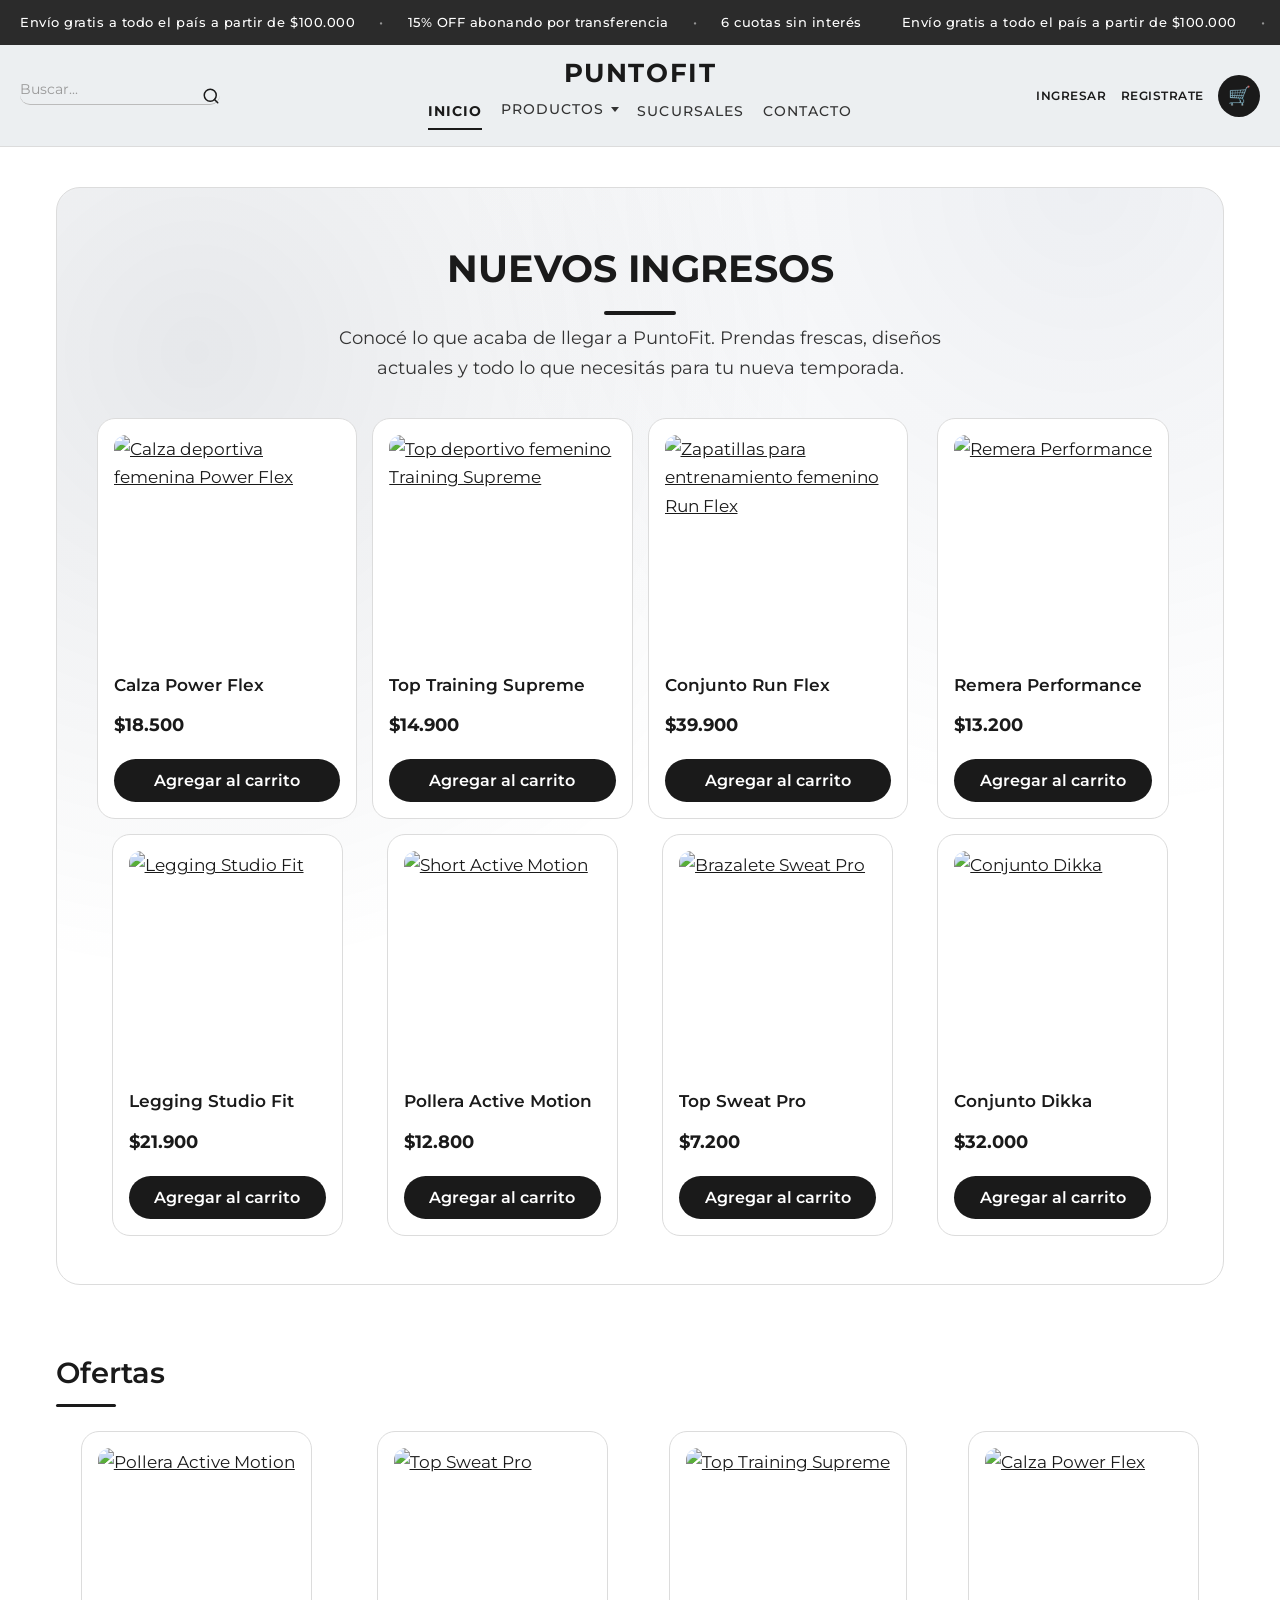
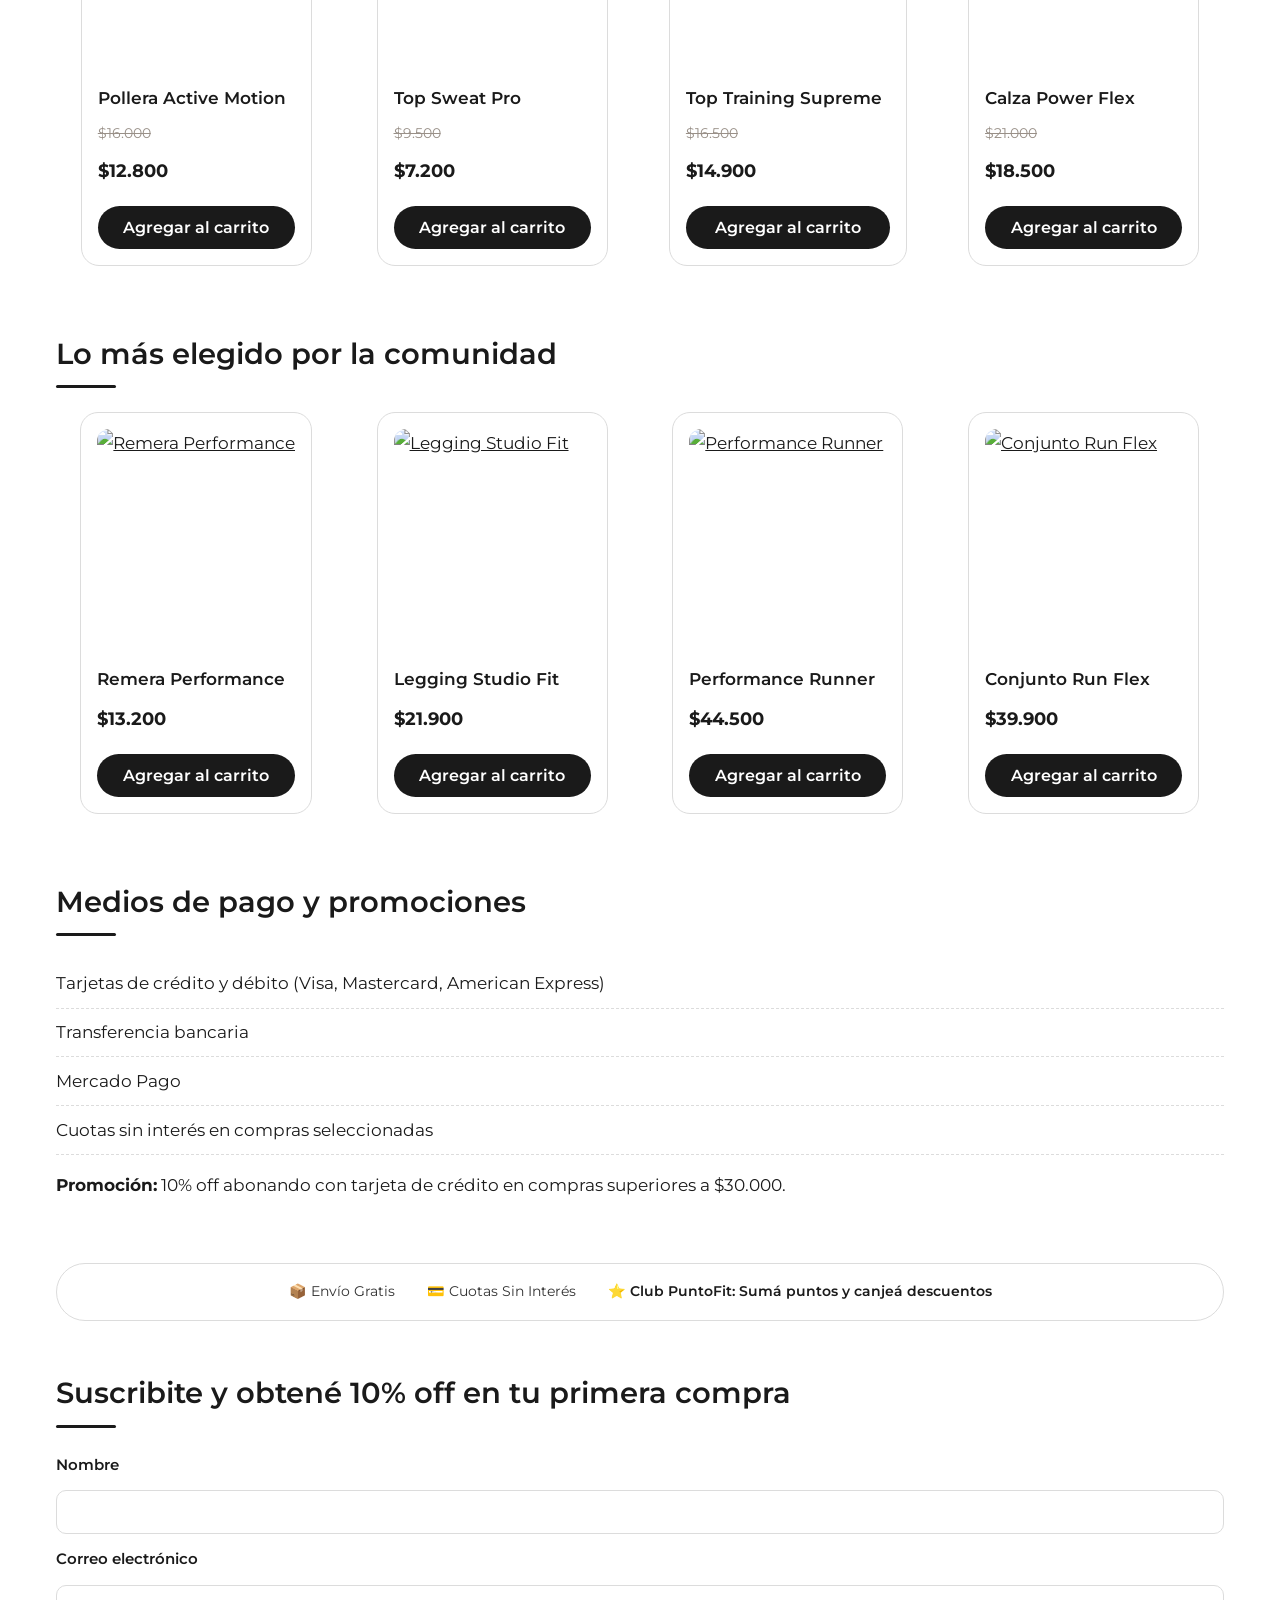
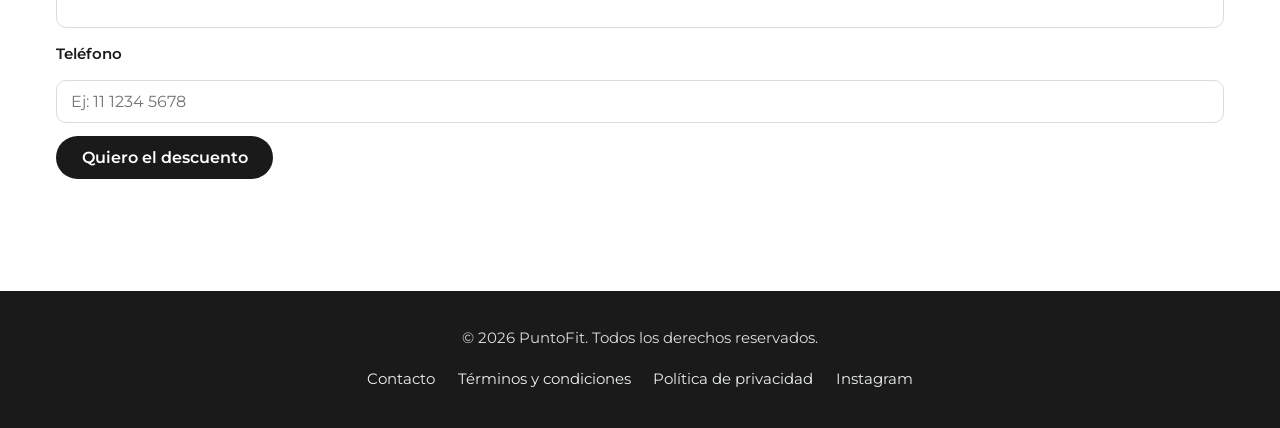
==== commit d22ccff5: "Refactor header and navigation structure for improved accessibility and responsiveness; update top b" ====
--- a/index.html
+++ b/index.html
@@ -11,51 +11,76 @@
 <body>
 
     <div class="top-bar">
-        <div class="top-bar-carrusel">
-            <span class="top-msg">Envío gratis a todo el país a partir de $100.000 | 15% OFF abonando por transferencia | 6 cuotas sin interés</span>
+        <div class="top-bar-carrusel" tabindex="0" aria-label="Promociones destacadas">
+            <ul class="top-bar-list">
+                <li>Envío gratis a todo el país a partir de $100.000</li>
+                <li>15% OFF abonando por transferencia</li>
+                <li>6 cuotas sin interés</li>
+            </ul>
+            <ul class="top-bar-list" aria-hidden="true">
+                <li>Envío gratis a todo el país a partir de $100.000</li>
+                <li>15% OFF abonando por transferencia</li>
+                <li>6 cuotas sin interés</li>
+            </ul>
         </div>
     </div>
 
-    <header>
-        <div class="header-main">
-            <div class="header-left">
+    <header class="site-header">
+        <div class="header-bar">
+            <input type="checkbox" id="nav-toggle" class="nav-toggle">
+
+            <div class="header-logo">
+                <a href="index.html" class="logo-link">
+                    <span class="logo-text">PuntoFit</span>
+                </a>
+            </div>
+
+            <label class="nav-burger" for="nav-toggle">
+                <span class="sr-only">Ver menú de navegación</span>
+                <span class="burger-bar" aria-hidden="true"></span>
+            </label>
+
+            <div class="header-search">
                 <div class="buscador-contenedor">
                     <label class="sr-only" for="buscar">Buscar prendas</label>
                     <input type="text" id="buscar" name="q" placeholder="Buscar...">
-                    <svg class="icon-lupa" xmlns="http://www.w3.org/2000/svg" width="18" height="18" viewBox="0 0 24 24" fill="none" stroke="currentColor" stroke-width="2" stroke-linecap="round" stroke-linejoin="round"><circle cx="11" cy="11" r="8"/><line x1="21" y1="21" x2="16.65" y2="16.65"/></svg>
+                    <svg class="icon-lupa" xmlns="http://www.w3.org/2000/svg" width="18" height="18" viewBox="0 0 24 24" fill="none" stroke="currentColor" stroke-width="2" stroke-linecap="round" stroke-linejoin="round" aria-hidden="true"><circle cx="11" cy="11" r="8"/><line x1="21" y1="21" x2="16.65" y2="16.65"/></svg>
                 </div>
             </div>
 
-            <div class="header-center">
-                <a href="index.html" class="logo-link">
-                    <img src="https://i.pinimg.com/originals/ee/85/86/ee85865e600d3fa1d4a6a34c75fcd83.jpg?nii=t" alt="PuntoFit" onerror="this.style.display='none';this.nextElementSibling.style.display='block';">
-                    <span class="logo-text">PuntoFit</span>
-                </a>
-                <nav aria-label="Navegación principal" class="main-nav">
-                    <ul>
-                        <li><a href="index.html">INICIO</a></li>
-                        <li class="menu-item">
-                            <a href="index.html#catalogo">PRODUCTOS</a>
-                            <ul class="submenu-vertical">
-                                <li><a href="index.html#tops">TOP</a></li>
-                                <li><a href="index.html#shorts">SHORT</a></li>
-                                <li><a href="index.html#conjuntos">CONJUNTOS</a></li>
-                                <li><a href="index.html#calzas">CALZAS</a></li>
-                                <li><a href="index.html#remeras">REMERAS</a></li>
-                                <li><a href="index.html#joggers">JOGGERS</a></li>
-                            </ul>
-                        </li>
-                        <li><a href="sucursales.html">SUCURSALES</a></li>
-                        <li><a href="contacto.html">CONTACTO</a></li>
-                    </ul>
-                </nav>
-            </div>
-
-            <div class="header-right">
-                <a href="login.html" class="login-link" aria-label="Ingresar">Ingresar</a>
-                <a href="login.html" class="login-link" aria-label="Registrate">Registrate</a>
+            <nav class="main-nav" aria-label="Navegación principal">
+                <ul class="nav-list">
+                    <li class="nav-item">
+                        <a class="nav-link is-active" href="index.html" aria-current="page">Inicio</a>
+                    </li>
+                    <li class="nav-item nav-item--has-submenu">
+                        <input type="checkbox" id="submenu-productos" class="submenu-toggle">
+                        <label class="nav-link nav-link--toggle" for="submenu-productos">
+                            Productos <span class="nav-caret" aria-hidden="true"></span>
+                        </label>
+                        <ul class="submenu">
+                            <li><a class="submenu-link" href="index.html#tops">Top</a></li>
+                            <li><a class="submenu-link" href="index.html#shorts">Short</a></li>
+                            <li><a class="submenu-link" href="index.html#conjuntos">Conjuntos</a></li>
+                            <li><a class="submenu-link" href="index.html#calzas">Calzas</a></li>
+                            <li><a class="submenu-link" href="index.html#remeras">Remeras</a></li>
+                            <li><a class="submenu-link" href="index.html#joggers">Joggers</a></li>
+                        </ul>
+                    </li>
+                    <li class="nav-item">
+                        <a class="nav-link" href="sucursales.html">Sucursales</a>
+                    </li>
+                    <li class="nav-item">
+                        <a class="nav-link" href="contacto.html">Contacto</a>
+                    </li>
+                </ul>
+            </nav>
+
+            <div class="header-actions">
+                <a href="login.html" class="login-link">Ingresar</a>
+                <a href="registro.html" class="login-link">Registrate</a>
                 <a href="carrito.html" class="carrito-btn" aria-label="Ir al carrito">
-                    <span class="carrito-icon">🛒</span>
+                    <span class="carrito-icon" aria-hidden="true">&#128722;</span>
                 </a>
             </div>
         </div>
@@ -251,4 +276,4 @@
     </footer>
 
 </body>
-</html>+</html>
--- a/style.css
+++ b/style.css
@@ -30,9 +30,14 @@
     scroll-behavior: smooth;
 }
 
+/* `clip` en vez de `hidden`: recorta el desborde horizontal igual que
+   `hidden`, pero NO convierte al elemento en contenedor de scroll.
+   Con `hidden`, `body` se volvía scrollport y el `position: sticky`
+   del header se resolvía contra body (que nunca scrollea) en vez del
+   viewport, por lo que el header se iba al hacer scroll. */
 html,
 body {
-    overflow-x: hidden;
+    overflow-x: clip;
 }
 
 body {
@@ -65,112 +70,175 @@
     border: 0;
 }
 
+/* ==========================================================
+   TOP BAR — marquesina de promociones
+   El track duplicado + translateX(-50%) produce el bucle
+   infinito sin salto. Se pausa al hover y al focus, y se
+   desactiva con prefers-reduced-motion.
+   ========================================================== */
+
 .top-bar {
     width: 100%;
     background-color: #2b2b2b;
     color: #ffffff;
-    text-align: center;
-    padding: 14px 20px;
-    font-size: 0.88rem;
+    padding: 0.7rem 0;
+    display: flex;
+    align-items: center;
+    overflow: hidden;
+}
+
+.top-bar-carrusel {
+    display: flex;
+    width: max-content;
+    animation: top-bar-marquee 34s linear infinite;
+    will-change: transform;
+}
+
+/* Pausa al pasar el mouse y al llegar con el teclado */
+.top-bar:hover .top-bar-carrusel,
+.top-bar-carrusel:focus,
+.top-bar-carrusel:focus-visible {
+    animation-play-state: paused;
+}
+
+.top-bar-list {
+    display: flex;
+    align-items: center;
+    margin: 0;
+    padding: 0 1.25rem;
+    list-style: none;
+    white-space: nowrap;
+    font-size: 0.82rem;
     font-weight: 500;
     letter-spacing: 0.04em;
-    overflow: hidden;
-    position: relative;
-    height: 1.6em;
-    line-height: 1.6em;
-}
-.top-bar-carrusel { 
-    position: relative;
-    height:auto; /* Ajusta la altura según el contenido */
-    width: 100%;
+}
+
+.top-bar-list li {
     display: flex;
     align-items: center;
-    justify-content: center;
-}
-
-.top-bar {
-    background-color: #2b2b2b;
-    color: #ffffff;
-    padding: 16px 20px; /* Ajustar este número si la quiero más gruesa */
-    text-align: center;
-    display: flex;
-    justify-content: center;
-    align-items: center;
-}
-
-.top-msg {
-    position: static;
-    opacity: 1;
-    font-size: 13px;
-    letter-spacing: 0.5px;
-
-
-}   
-
-header {
+}
+
+/* Separador entre promos, generado por CSS */
+.top-bar-list li + li::before {
+    content: '\2022';
+    margin: 0 1.5rem;
+    color: rgba(255, 255, 255, 0.5);
+}
+
+@keyframes top-bar-marquee {
+    from {
+        transform: translateX(0);
+    }
+
+    to {
+        transform: translateX(-50%);
+    }
+}
+
+@media (max-width: 600px) {
+    .top-bar-list {
+        padding: 0 0.9rem;
+        font-size: 0.72rem;
+        letter-spacing: 0.01em;
+    }
+
+    .top-bar-list li + li::before {
+        margin: 0 1rem;
+    }
+}
+
+/* Si el sistema pide movimiento reducido: sin animación,
+   las promos se muestran centradas y quietas. */
+@media (prefers-reduced-motion: reduce) {
+    .top-bar {
+        padding: 0.7rem 1.25rem;
+    }
+
+    .top-bar-carrusel {
+        width: 100%;
+        animation: none;
+        justify-content: center;
+    }
+
+    .top-bar-list {
+        flex-wrap: wrap;
+        justify-content: center;
+        row-gap: 0.3rem;
+        white-space: normal;
+    }
+
+    .top-bar-list[aria-hidden='true'] {
+        display: none;
+    }
+}
+
+/* ==========================================================
+   HEADER — sistema adaptable
+   Grid de 2 filas en escritorio, se reordena en tablet
+   y colapsa a panel desplegable en móvil. Sin JavaScript.
+   ========================================================== */
+
+.site-header {
     position: sticky;
     top: 0;
     z-index: 1000;
     background-color: #eceff1;
     border-bottom: 1px solid #dcdcdc;
-}
-
-.header-main {
+    will-change: transform;
+}
+
+.header-bar {
     max-width: 1400px;
     margin: 0 auto;
-    padding: 1rem 1.5rem;
+    padding: 0.85rem 1.25rem;
     display: grid;
-    grid-template-columns: 1fr auto 1fr;
     align-items: center;
-    justify-items: center;
-    gap: 1rem;
-}
-
-.header-left {
+    column-gap: clamp(0.75rem, 2vw, 1.75rem);
+    row-gap: 0.4rem;
+    grid-template-columns: minmax(0, 1fr) auto minmax(0, 1fr);
+    grid-template-areas:
+        'search logo   actions'
+        'search nav    actions';
+}
+
+/* --- Buscador --- */
+.header-search {
+    grid-area: search;
     justify-self: start;
+    min-width: 0;
+    width: 100%;
+    max-width: 200px;
+    position: relative;
     display: flex;
     align-items: center;
-}
-
-.header-center {
-    justify-self: center;
-    display: flex;
-    flex-direction: column;
-    align-items: center;
-    gap: 0.3rem;
-}
-
-.header-right {
-    justify-self: end;
-    display: flex;
-    align-items: center;
-    gap: 0.8rem;
 }
 
 .buscador-contenedor {
     display: flex;
     align-items: center;
     position: relative;
-    width: 180px;
-}
-
-.buscador-contenedor input[type="text"] {
     width: 100%;
+    min-width: 0;
+}
+
+.buscador-contenedor input[type='text'] {
+    width: 100%;
+    min-width: 0;
     border: none;
     border-bottom: 1px solid #bbb;
     background: transparent;
-    padding: 0.4rem 0;
+    padding: 0.4rem 1.75rem 0.4rem 0;
+    font-family: inherit;
     font-size: 0.88rem;
     outline: none;
     color: var(--tinta);
 }
 
-.buscador-contenedor input[type="text"]::placeholder {
-    color: #aaa;
-}
-
-.buscador-contenedor input[type="text"]:focus {
-    outline: none;
+.buscador-contenedor input[type='text']::placeholder {
+    color: #999;
+}
+
+.buscador-contenedor input[type='text']:focus {
     border-bottom-color: var(--negro);
 }
 
@@ -181,144 +249,516 @@
     transform: translateY(-50%);
     color: var(--negro);
     pointer-events: none;
-    background: none;
+}
+
+/* --- Logo --- */
+.header-logo {
+    grid-area: logo;
+    justify-self: center;
+    min-width: 0;
+    display: flex;
 }
 
 .logo-link {
+    display: flex;
+    align-items: center;
+    justify-content: center;
+    min-width: 0;
+    max-width: 100%;
     text-decoration: none;
-    display: block;
-}
-
-.logo-link img {
-    width: 350px;
-    height: 60px;
-    object-fit: contain;
 }
 
 .logo-text {
-    display: none;
-    font-size: 2.2rem;
+    font-size: 1.6rem;
     font-weight: 700;
+    line-height: 1.1;
+    letter-spacing: 0.06em;
+    text-transform: uppercase;
+    white-space: nowrap;
     color: var(--negro);
-    letter-spacing: 0.02em;
-}
-
+}
+
+/* --- Navegación principal --- */
 .main-nav {
-    width: 100%;
-    padding: 0.4rem 0;
-}
-
-.main-nav ul {
+    grid-area: nav;
+    justify-self: center;
+    min-width: 0;
+    max-width: 100%;
+}
+
+.nav-list {
     list-style: none;
     display: flex;
-    flex-wrap: nowrap;
-    gap: 1.2rem;
+    flex-wrap: wrap;
     justify-content: center;
-}
-
-.main-nav a {
+    align-items: center;
+    gap: 0.4rem 1.15rem;
+    margin: 0;
+    padding: 0;
+}
+
+.nav-link {
+    display: inline-block;
+    padding: 0.3rem 0;
+    font-size: 0.85rem;
+    font-weight: 500;
+    letter-spacing: 0.08em;
+    text-transform: uppercase;
     text-decoration: none;
-    font-size: 0.9rem;
-    font-weight: 400;
-    letter-spacing: 1px;
-    text-transform: uppercase;
-    color: #333333;
-    padding: 0.25rem 0;
+    white-space: nowrap;
+    color: #333;
     border-bottom: 2px solid transparent;
     transition: color 0.2s, border-color 0.2s;
 }
 
-.main-nav a:hover {
+.nav-link:hover,
+.nav-link:focus-visible {
     color: #1a1a1a;
     border-bottom-color: #1a1a1a;
 }
 
-.main-nav a.active {
+.nav-link.is-active {
     color: var(--negro);
     border-bottom-color: var(--negro);
+    font-weight: 700;
+}
+
+/* --- Acciones: Ingresar / Registrate / carrito --- */
+.header-actions {
+    grid-area: actions;
+    justify-self: end;
+    display: flex;
+    align-items: center;
+    flex-wrap: wrap;
+    justify-content: flex-end;
+    gap: 0.35rem 0.9rem;
+    min-width: 0;
+}
+
+.login-link {
+    display: inline-flex;
+    align-items: center;
+    gap: 0.4rem;
+    font-size: 0.78rem;
     font-weight: 600;
-}
-
-.main-nav > ul > li {
-    position: relative;
-}
-
-.header-link {
+    letter-spacing: 0.04em;
+    text-transform: uppercase;
     text-decoration: none;
-    font-size: 0.82rem;
-    font-weight: 600;
+    white-space: nowrap;
     color: var(--negro);
-    letter-spacing: 0.03em;
-    text-transform: uppercase;
     transition: color 0.2s;
-    white-space: nowrap;
-}
-
-.header-link:hover {
-    color: var(--marino-fuerte);
+}
+
+.login-link:hover {
+    color: var(--marino-texto);
+}
+
+.login-link[aria-current='page'] {
+    border-bottom: 2px solid var(--negro);
 }
 
 .carrito-btn {
     display: flex;
     align-items: center;
     justify-content: center;
-    width: 44px;
-    height: 44px;
+    flex: 0 0 auto;
+    width: 42px;
+    height: 42px;
     border-radius: 50%;
     background-color: var(--marino-fuerte);
+    text-decoration: none;
+    font-size: 1.15rem;
     transition: background-color 0.2s;
-    text-decoration: none;
-    font-size: 1.2rem;
 }
 
 .carrito-btn:hover {
     background-color: var(--marino-texto);
 }
 
-.submenu-vertical {
+/* --- Botón hamburguesa (oculto en escritorio) --- */
+.nav-burger {
+    display: none;
+    align-items: center;
+    justify-content: center;
+    flex: 0 0 auto;
+    width: 42px;
+    height: 42px;
+    border: 1px solid var(--gris-borde);
+    border-radius: 10px;
+    background-color: var(--blanco);
+    cursor: pointer;
+}
+
+.burger-bar,
+.burger-bar::before,
+.burger-bar::after {
+    display: block;
+    width: 20px;
+    height: 2px;
+    background-color: var(--negro);
+    border-radius: 2px;
+    transition: transform 0.25s ease, opacity 0.2s ease;
+}
+
+.burger-bar {
+    position: relative;
+}
+
+.burger-bar::before,
+.burger-bar::after {
+    content: '';
+    position: absolute;
+    left: 0;
+}
+
+.burger-bar::before {
+    top: -6px;
+}
+
+.burger-bar::after {
+    top: 6px;
+}
+
+.nav-toggle:focus-visible ~ .nav-burger {
+    outline: 2px solid var(--marino-fuerte);
+    outline-offset: 2px;
+}
+
+#nav-toggle:checked ~ .nav-burger .burger-bar {
+    background-color: transparent;
+}
+
+#nav-toggle:checked ~ .nav-burger .burger-bar::before {
+    transform: translateY(6px) rotate(45deg);
+}
+
+#nav-toggle:checked ~ .nav-burger .burger-bar::after {
+    transform: translateY(-6px) rotate(-45deg);
+}
+
+/* ==========================================================
+   DESPLEGABLE DE PRODUCTOS
+   Escritorio: flotante, anclado al botón y sin tapar
+   el documento. Móvil: dentro del panel, en flujo normal.
+   ========================================================== */
+
+.nav-item--has-submenu {
+    position: relative;
+}
+
+.nav-link--toggle {
+    display: inline-flex;
+    align-items: center;
+    gap: 0.4rem;
+    cursor: pointer;
+}
+
+.nav-caret {
+    width: 0;
+    height: 0;
+    border-left: 4px solid transparent;
+    border-right: 4px solid transparent;
+    border-top: 5px solid currentColor;
+    transition: transform 0.2s ease;
+}
+
+.nav-item--has-submenu:hover .nav-caret,
+.nav-item--has-submenu:focus-within .nav-caret {
+    transform: rotate(180deg);
+}
+
+/* Los checkboxes que accionan el panel y el desplegable se ocultan
+   visualmente pero NO con display:none, para que sigan siendo
+   alcanzables con el teclado (el foco se refleja en el label). */
+.nav-toggle,
+.submenu-toggle {
+    position: absolute;
+    width: 1px;
+    height: 1px;
+    margin: -1px;
+    padding: 0;
+    border: 0;
+    overflow: hidden;
+    clip: rect(0, 0, 0, 0);
+    clip-path: inset(50%);
+    white-space: nowrap;
+    opacity: 0;
+}
+
+.submenu {
     list-style: none;
-    display: flex;
-    flex-direction: column;
-    gap: 0.2rem;
-    margin-top: 0.3rem;
-    padding: 0.5rem 1.2rem;
-    background-color: var(--marino-suave);
+    margin: 0;
+    padding: 0.35rem;
+    position: absolute;
+    top: calc(100% + 0.45rem);
+    left: 50%;
+    transform: translateX(-50%) translateY(-6px);
+    min-width: 190px;
+    max-width: min(240px, calc(100vw - 2rem));
+    background-color: var(--blanco);
     border: 1px solid var(--gris-borde);
     border-radius: 12px;
-    box-shadow: 0 8px 20px rgba(11, 29, 58, 0.15);
+    box-shadow: 0 10px 26px rgba(11, 29, 58, 0.16);
     opacity: 0;
     visibility: hidden;
-    transition: opacity 0.2s ease, transform 0.2s ease, visibility 0.2s;
-    position: absolute;
-    top: 100%;
-    left: 50%;
-    transform: translateX(-50%) translateY(8px);
-    z-index: 20;
-    min-width: 180px;
-}
-
-.menu-item:hover .submenu-vertical,
-.menu-item:focus-within .submenu-vertical {
+    pointer-events: none;
+    z-index: 30;
+    transition: opacity 0.18s ease, transform 0.18s ease, visibility 0.18s;
+}
+
+.nav-item--has-submenu:hover > .submenu,
+.nav-item--has-submenu:focus-within > .submenu {
     opacity: 1;
     visibility: visible;
+    pointer-events: auto;
     transform: translateX(-50%) translateY(0);
 }
 
-.submenu-vertical li a {
+.submenu-link {
+    display: block;
+    padding: 0.45rem 0.7rem;
+    font-size: 0.8rem;
+    font-weight: 500;
+    letter-spacing: 0.06em;
+    text-transform: uppercase;
     text-decoration: none;
-    font-size: 0.85rem;
-    font-weight: 500;
-    color: var(--tinta);
-    padding: 0.4rem 0.6rem;
+    white-space: nowrap;
+    color: var(--tinta);
+    border-radius: 8px;
+    border-bottom: 2px solid transparent;
     transition: color 0.2s, background-color 0.2s;
-    border-radius: 6px;
-    white-space: nowrap;
-    display: block;
-}
-
-.submenu-vertical li a:hover {
+}
+
+.submenu-link:hover,
+.submenu-link:focus-visible {
     color: var(--blanco);
     background-color: var(--marino-fuerte);
+}
+
+/* ==========================================================
+   TABLET — el buscador y el menú pasan a su propia fila
+   ========================================================== */
+@media (max-width: 1180px) {
+    .header-bar {
+        grid-template-columns: minmax(0, auto) minmax(0, 1fr);
+        grid-template-areas:
+            'logo    actions'
+            'search  search'
+            'nav     nav';
+        row-gap: 0.7rem;
+    }
+
+    .header-logo {
+        justify-self: start;
+    }
+
+    .header-search {
+        max-width: none;
+    }
+
+    .main-nav,
+    .header-actions {
+        justify-self: stretch;
+    }
+
+    .header-actions {
+        align-self: center;
+    }
+
+    .nav-list {
+        justify-content: center;
+    }
+}
+
+/* ==========================================================
+   MÓVIL — panel desplegable, nada flota ni se superpone
+   ========================================================== */
+@media (max-width: 860px) {
+    .header-bar {
+        grid-template-columns: minmax(0, 1fr) auto auto;
+        grid-template-areas:
+            'logo   burger actions'
+            'search search search'
+            'menu   menu   menu';
+        row-gap: 0;
+        column-gap: 0.6rem;
+        padding: 0.6rem 1rem;
+    }
+
+    .header-logo {
+        justify-self: start;
+    }
+
+    .logo-text {
+        font-size: 1.35rem;
+    }
+
+    .nav-burger {
+        display: flex;
+    }
+
+    /* El buscador sale de la barra y aparece dentro del panel,
+       así no se pierde la función en pantallas chicas. */
+    .header-search {
+        grid-area: search;
+        display: none;
+        max-width: none;
+        margin-top: 0.75rem;
+        padding-bottom: 0.75rem;
+    }
+
+    #nav-toggle:checked ~ .header-search {
+        display: flex;
+    }
+
+    .main-nav {
+        grid-area: menu;
+        justify-self: stretch;
+        width: 100%;
+        margin-top: 0.75rem;
+        padding-top: 0.75rem;
+        border-top: 1px solid var(--gris-borde);
+        display: none;
+    }
+
+    #nav-toggle:checked ~ .main-nav {
+        display: block;
+        margin-bottom: 0.35rem;
+    }
+
+    .nav-list {
+        display: flex;
+        flex-direction: column;
+        align-items: stretch;
+        gap: 0.15rem;
+    }
+
+    .nav-link {
+        display: flex;
+        align-items: center;
+        justify-content: space-between;
+        width: 100%;
+        padding: 0.6rem 0.5rem;
+        font-size: 0.85rem;
+        border-bottom: 1px solid var(--gris-borde);
+        border-radius: 6px;
+    }
+
+    .nav-link:hover,
+    .nav-link:focus-visible {
+        border-bottom-color: var(--gris-borde);
+        background-color: rgba(255, 255, 255, 0.7);
+    }
+
+    .nav-link.is-active {
+        border-bottom-color: var(--gris-borde);
+    }
+
+    .header-actions {
+        grid-area: actions;
+        justify-self: end;
+    }
+
+    .login-link {
+        display: none;
+    }
+
+    .carrito-btn {
+        width: 40px;
+        height: 40px;
+        font-size: 1.05rem;
+    }
+
+    /* El desplegable de Productos deja de flotar: se
+       despliega en flujo normal dentro del panel. */
+    .nav-item--has-submenu {
+        position: static;
+    }
+
+    .nav-link--toggle::after {
+        content: '';
+        width: 0.5rem;
+        height: 0.5rem;
+        border-right: 2px solid currentColor;
+        border-bottom: 2px solid currentColor;
+        transform: rotate(45deg);
+        transition: transform 0.2s ease;
+        margin-left: 0.5rem;
+    }
+
+    .nav-caret {
+        display: none;
+    }
+
+    .submenu-toggle:focus-visible ~ .nav-link--toggle {
+        outline: 2px solid var(--marino-fuerte);
+        outline-offset: 2px;
+    }
+
+    .submenu-toggle:checked ~ .nav-link--toggle::after {
+        transform: rotate(-135deg);
+    }
+
+    .submenu {
+        position: static;
+        transform: none;
+        display: none;
+        margin: 0.25rem 0 0.35rem 0.75rem;
+        padding: 0.25rem 0;
+        min-width: 0;
+        max-width: none;
+        opacity: 1;
+        visibility: visible;
+        pointer-events: auto;
+        background-color: transparent;
+        border: 0;
+        border-left: 2px solid var(--gris-borde);
+        border-radius: 0;
+        box-shadow: none;
+    }
+
+    /* Anula elhover de escritorio: acá el desplegable nunca
+       se posiciona de forma flotante. */
+    .nav-item--has-submenu:hover > .submenu,
+    .nav-item--has-submenu:focus-within > .submenu {
+        transform: none;
+    }
+
+    .submenu-toggle:checked ~ .submenu {
+        display: block;
+    }
+
+    .submenu-link {
+        display: block;
+        padding: 0.5rem 0.75rem;
+        font-size: 0.78rem;
+        white-space: normal;
+    }
+
+    .submenu-link:hover,
+    .submenu-link:focus-visible {
+        color: var(--tinta);
+        background-color: var(--marino-suave);
+    }
+}
+
+/* ==========================================================
+   MÓVIL PEQUEÑO
+   ========================================================== */
+@media (max-width: 420px) {
+    .logo-text {
+        font-size: 1.15rem;
+    }
+
+    .carrito-btn {
+        width: 36px;
+        height: 36px;
+    }
+
+    .nav-burger {
+        width: 38px;
+        height: 38px;
+    }
 }
 
 main {
@@ -1129,13 +1569,6 @@
     color: var(--blanco);
 }
 
-@media (max-width: 1360px) {
-    .header-main {
-        justify-content: center;
-        gap: 0.7rem;
-    }
-}
-
 @media (max-width: 900px) {
     .detalle-producto {
         grid-template-columns: 1fr;
@@ -1143,63 +1576,6 @@
 }
 
 @media (max-width: 760px) {
-    .header-main {
-        justify-content: center;
-        text-align: center;
-        grid-template-columns: 1fr;
-        gap: 0.5rem;
-    }
-
-    .header-left {
-        justify-self: center;
-        order: 1;
-    }
-
-    .header-center {
-        justify-self: center;
-        order: 2;
-    }
-
-    .header-right {
-        justify-self: center;
-        order: 3;
-        flex-wrap: wrap;
-    }
-
-    .header-link {
-        font-size: 0.75rem;
-    }
-
-    .main-nav ul {
-        gap: 0.9rem;
-        flex-wrap: wrap;
-    }
-
-    .menu-item {
-        position: static;
-    }
-
-    .submenu-vertical {
-        position: static;
-        left: auto;
-        transform: none;
-        min-width: 0;
-        width: 100%;
-        max-width: 420px;
-        margin: 0.5rem auto 0;
-        opacity: 1;
-        visibility: visible;
-    }
-
-    .logo-link img {
-        width: 260px;
-        height: 45px;
-    }
-
-    .buscador-contenedor input[type="text"] {
-        width: 200px;
-    }
-
     main {
         padding: 1.5rem 1rem 2rem;
     }
@@ -1226,15 +1602,6 @@
         display: block;
         overflow-x: auto;
         white-space: nowrap;
-    }
-
-    .header-right {
-        flex-direction: column;
-        gap: 0.4rem;
-    }
-
-    .buscador-contenedor input[type="text"] {
-        width: 160px;
     }
 }
 
@@ -1539,10 +1906,11 @@
 }
 
 /* Active nav indicator */
-nav .active {
+.main-nav .nav-link.is-active,
+.main-nav .nav-link.active {
     color: var(--negro) !important;
     border-bottom-color: var(--negro) !important;
-    font-weight: 600;
+    font-weight: 700;
 }
 
 @media (max-width: 760px) {
@@ -1553,24 +1921,6 @@
     #contacto h1 {
         font-size: 1.5rem;
     }
-}
-
-/* Login link in header */
-.login-link {
-    display: inline-flex;
-    align-items: center;
-    gap: 0.4rem;
-    text-decoration: none;
-    font-size: 0.8rem;
-    font-weight: 600;
-    letter-spacing: 0.03em;
-    color: var(--negro);
-    white-space: nowrap;
-    transition: color 0.2s;
-}
-
-.login-link:hover {
-    color: var(--marino-texto);
 }
 
 /* Benefits strip on home */
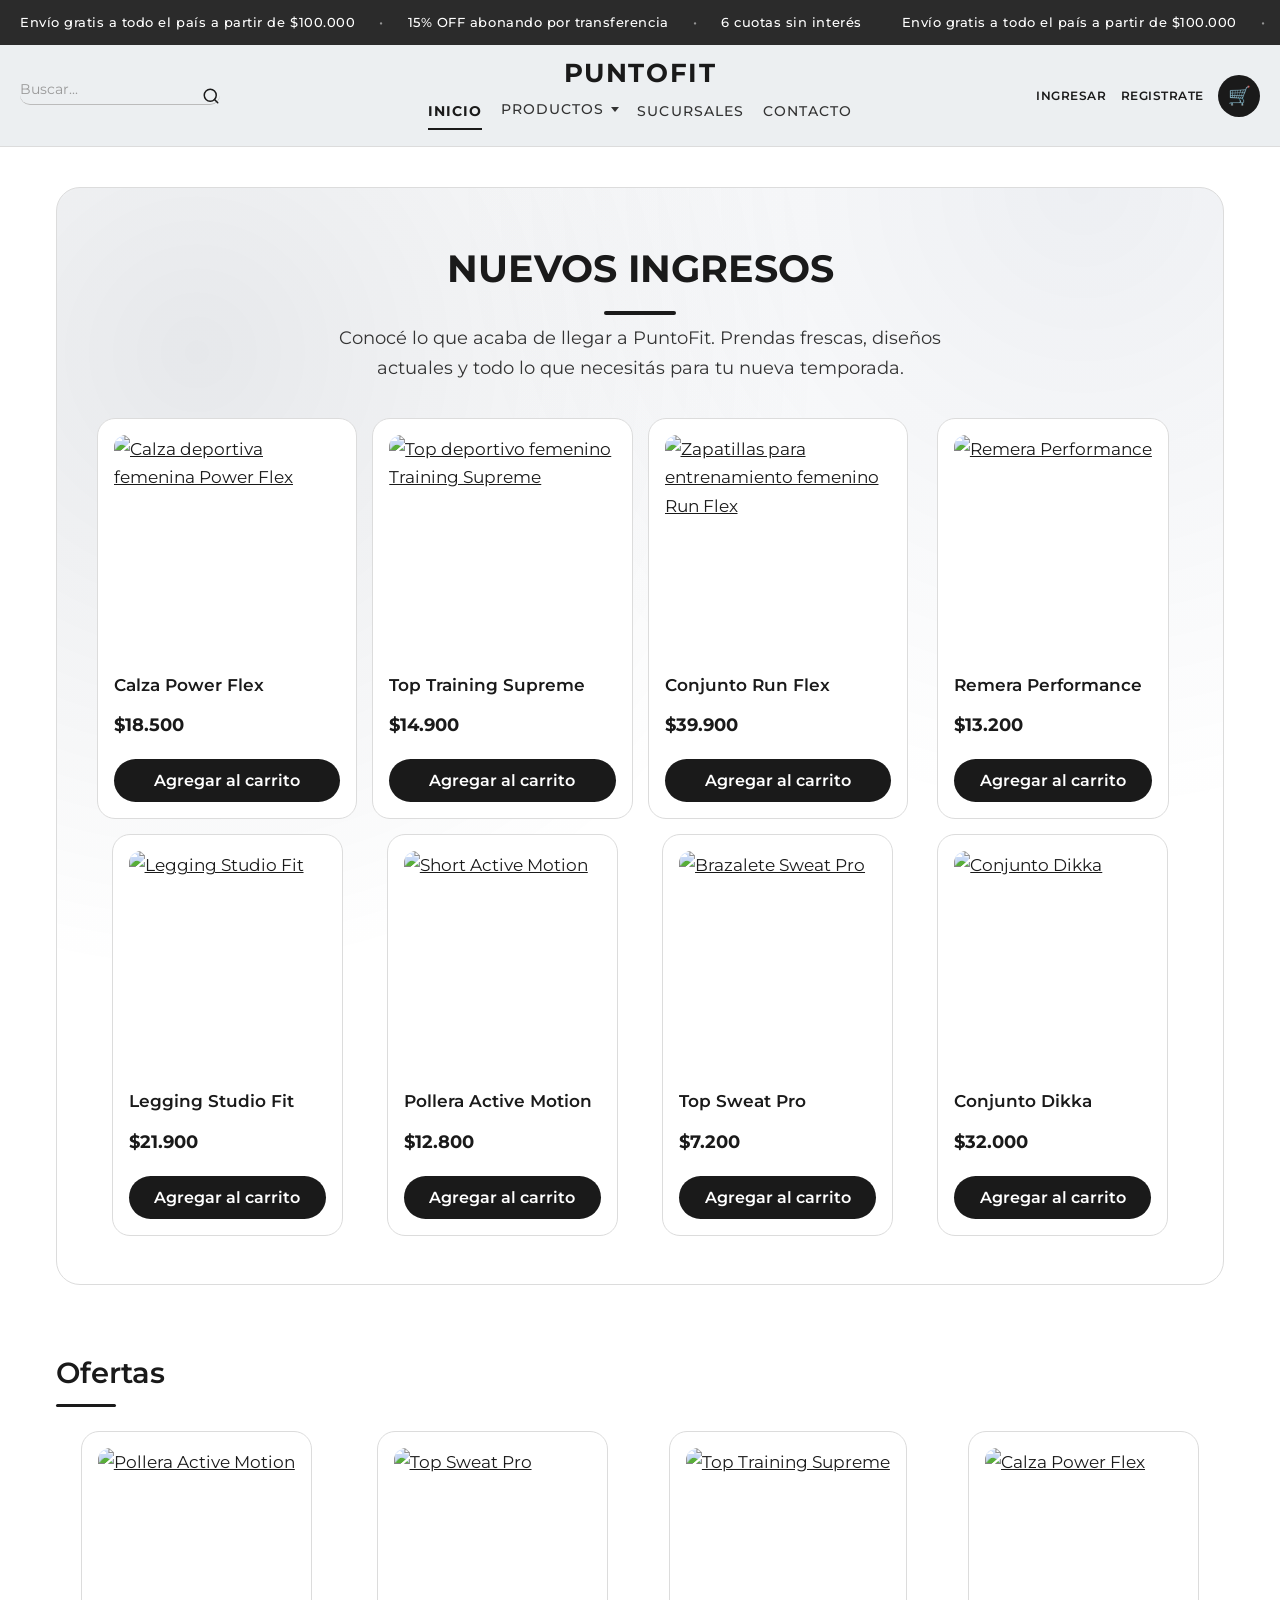
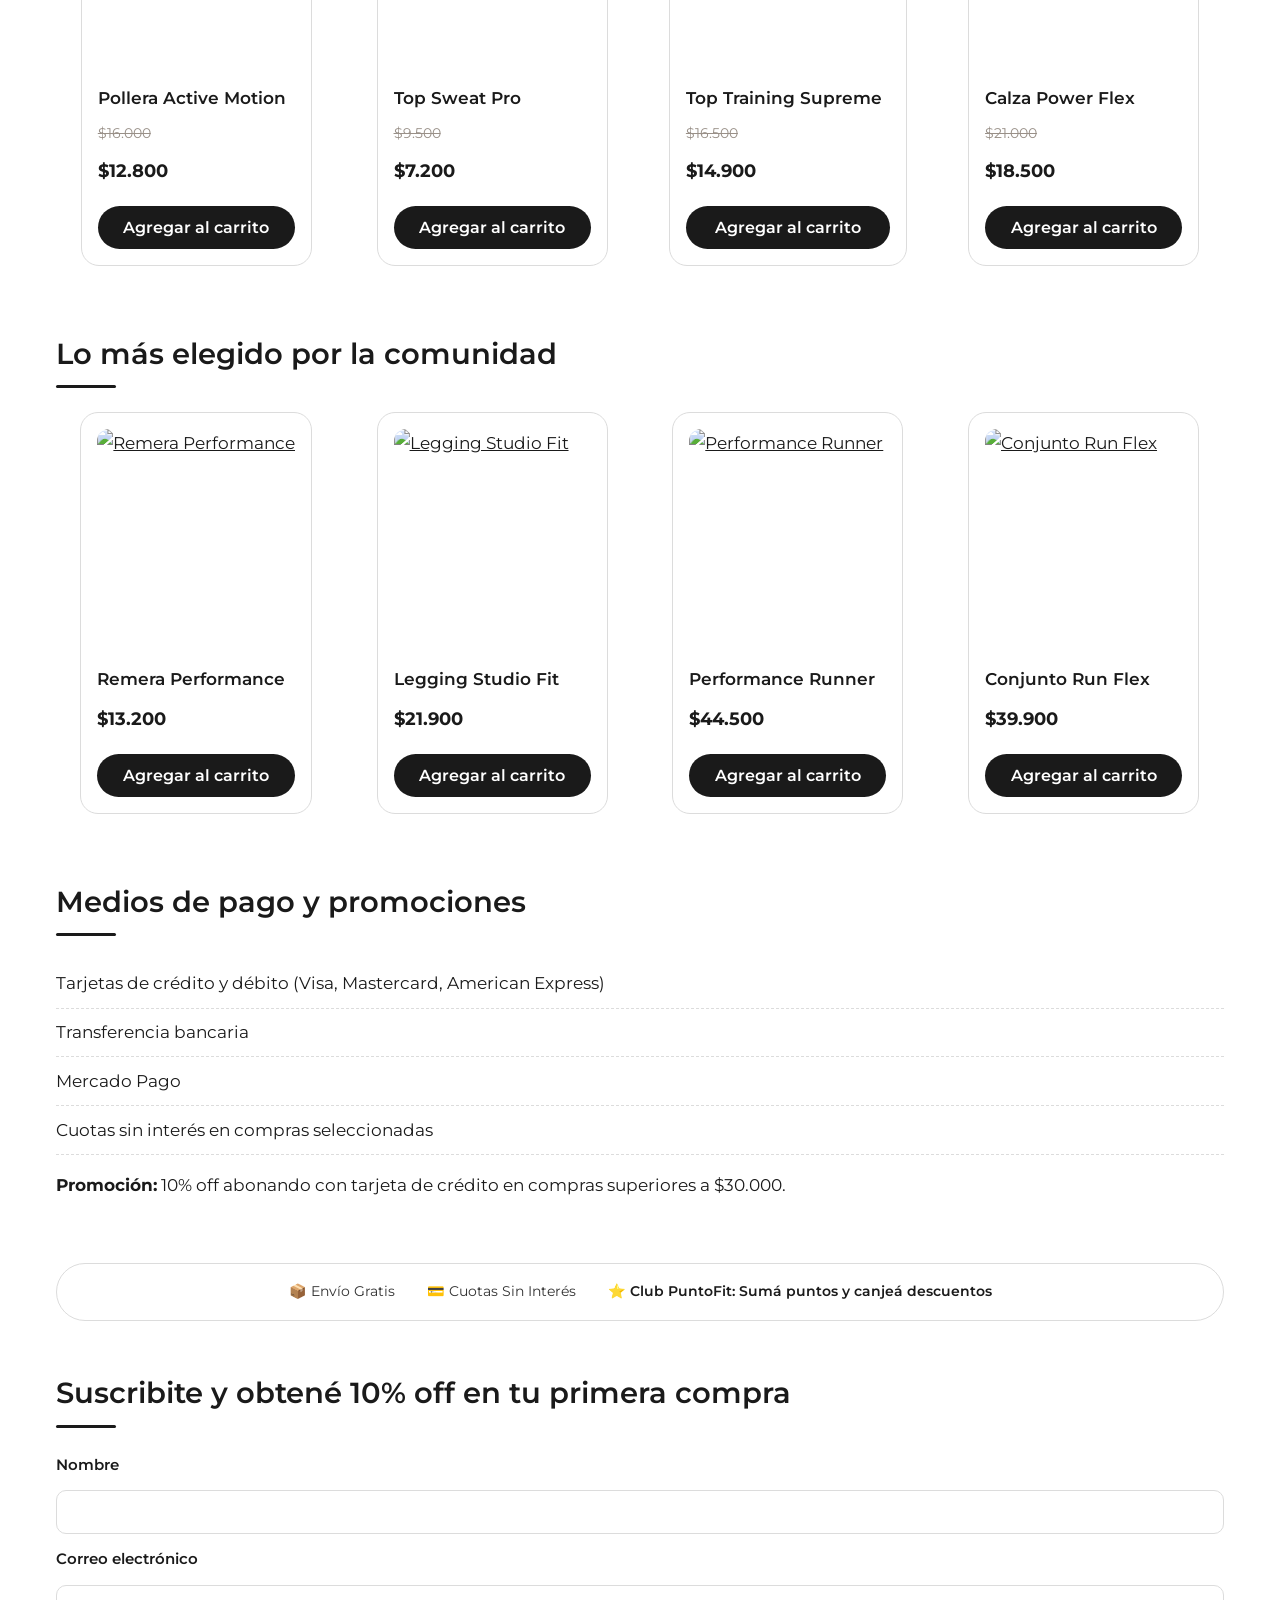
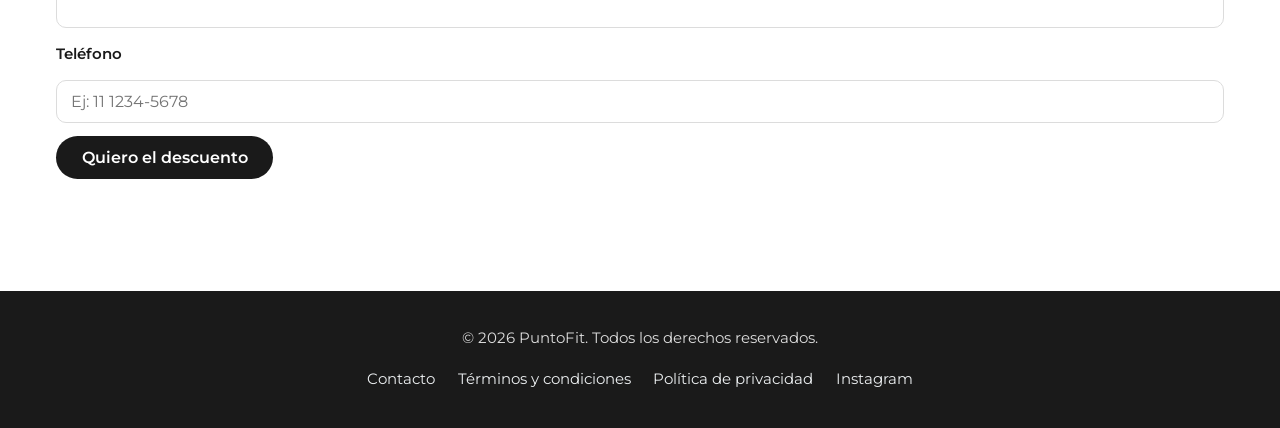
==== commit d0bc85c2: "Enhance form validation styles and patterns across multiple pages" ====
--- a/index.html
+++ b/index.html
@@ -257,7 +257,7 @@
                 <label for="suscripcion-email">Correo electrónico</label>
                 <input type="email" id="suscripcion-email" name="email" required>
                 <label for="suscripcion-telefono">Teléfono</label>
-                <input type="tel" id="suscripcion-telefono" name="telefono" pattern="[0-9+\-\s]{7,15}" placeholder="Ej: 11 1234 5678">
+                <input type="tel" id="suscripcion-telefono" name="telefono" pattern="(?=(?:.*[0-9]){7})[0-9+\-\s]{7,20}" placeholder="Ej: 11 1234-5678">
                 <button type="submit">Quiero el descuento</button>
             </form>
         </section>
--- a/style.css
+++ b/style.css
@@ -2330,3 +2330,50 @@
         grid-template-columns: 1fr;
     }
 }
+
+/* ==========================================================
+   VALIDACIÓN NATIVA DE FORMULARIOS
+   ----------------------------------------------------------
+   Los estados :user-invalid / :user-valid SOLO se activan
+   despues de que el usuario interactua con el campo, asi
+   que el formulario nunca carga en rojo ni en verde.
+
+   Cobertura: :user-invalid / :user-valid (Chrome 119+,
+   Safari 16.5+, Firefox 88+). En navegadores viejos el
+   navegador descarta ese selector y queda el fallback
+   :focus:invalid / :focus:valid, que tambien exige
+   interaccion: no hay borde rojo al cargar la pagina.
+
+   El scope `form` deja afuera los inputs del header
+   (buscador, hamburguesa, menu Productos). Los radios y
+   checkboxes se excluyen a proposito: se pintan distinto
+   y no deben heredar borde ni fondo.
+   ========================================================== */
+
+:root {
+    --pf-error: #c62828;
+    --pf-error-bg: #fdf1f0;
+    --pf-error-glow: rgba(198, 40, 40, 0.15);
+    --pf-ok: #2e7d32;
+    --pf-ok-bg: #f1f8f2;
+    --pf-ok-glow: rgba(46, 125, 50, 0.15);
+}
+
+/* --- INVALIDO: rojo suave, solo tras interactuar --- */
+form :is(input, select, textarea):not([type='radio']):not([type='checkbox']):user-invalid,
+form :is(input, select, textarea):not([type='radio']):not([type='checkbox']):focus:invalid:not(:placeholder-shown) {
+    border-color: var(--pf-error);
+    background-color: var(--pf-error-bg);
+    box-shadow: 0 0 0 3px var(--pf-error-glow);
+}
+
+/* --- VALIDO: verde suave, solo si el campo quedo completo ---
+   El :not(:placeholder-shown) es lo que evita que un campo
+   OPCIONAL y vacio se ponga verde: si el placeholder todavia
+   se ve, el usuario no escribio nada. */
+form :is(input, select, textarea):not([type='radio']):not([type='checkbox']):user-valid:is(:required, [type='email'], [pattern]):not(:placeholder-shown),
+form :is(input, select, textarea):not([type='radio']):not([type='checkbox']):focus:valid:not(:placeholder-shown) {
+    border-color: var(--pf-ok);
+    background-color: var(--pf-ok-bg);
+    box-shadow: 0 0 0 3px var(--pf-ok-glow);
+}
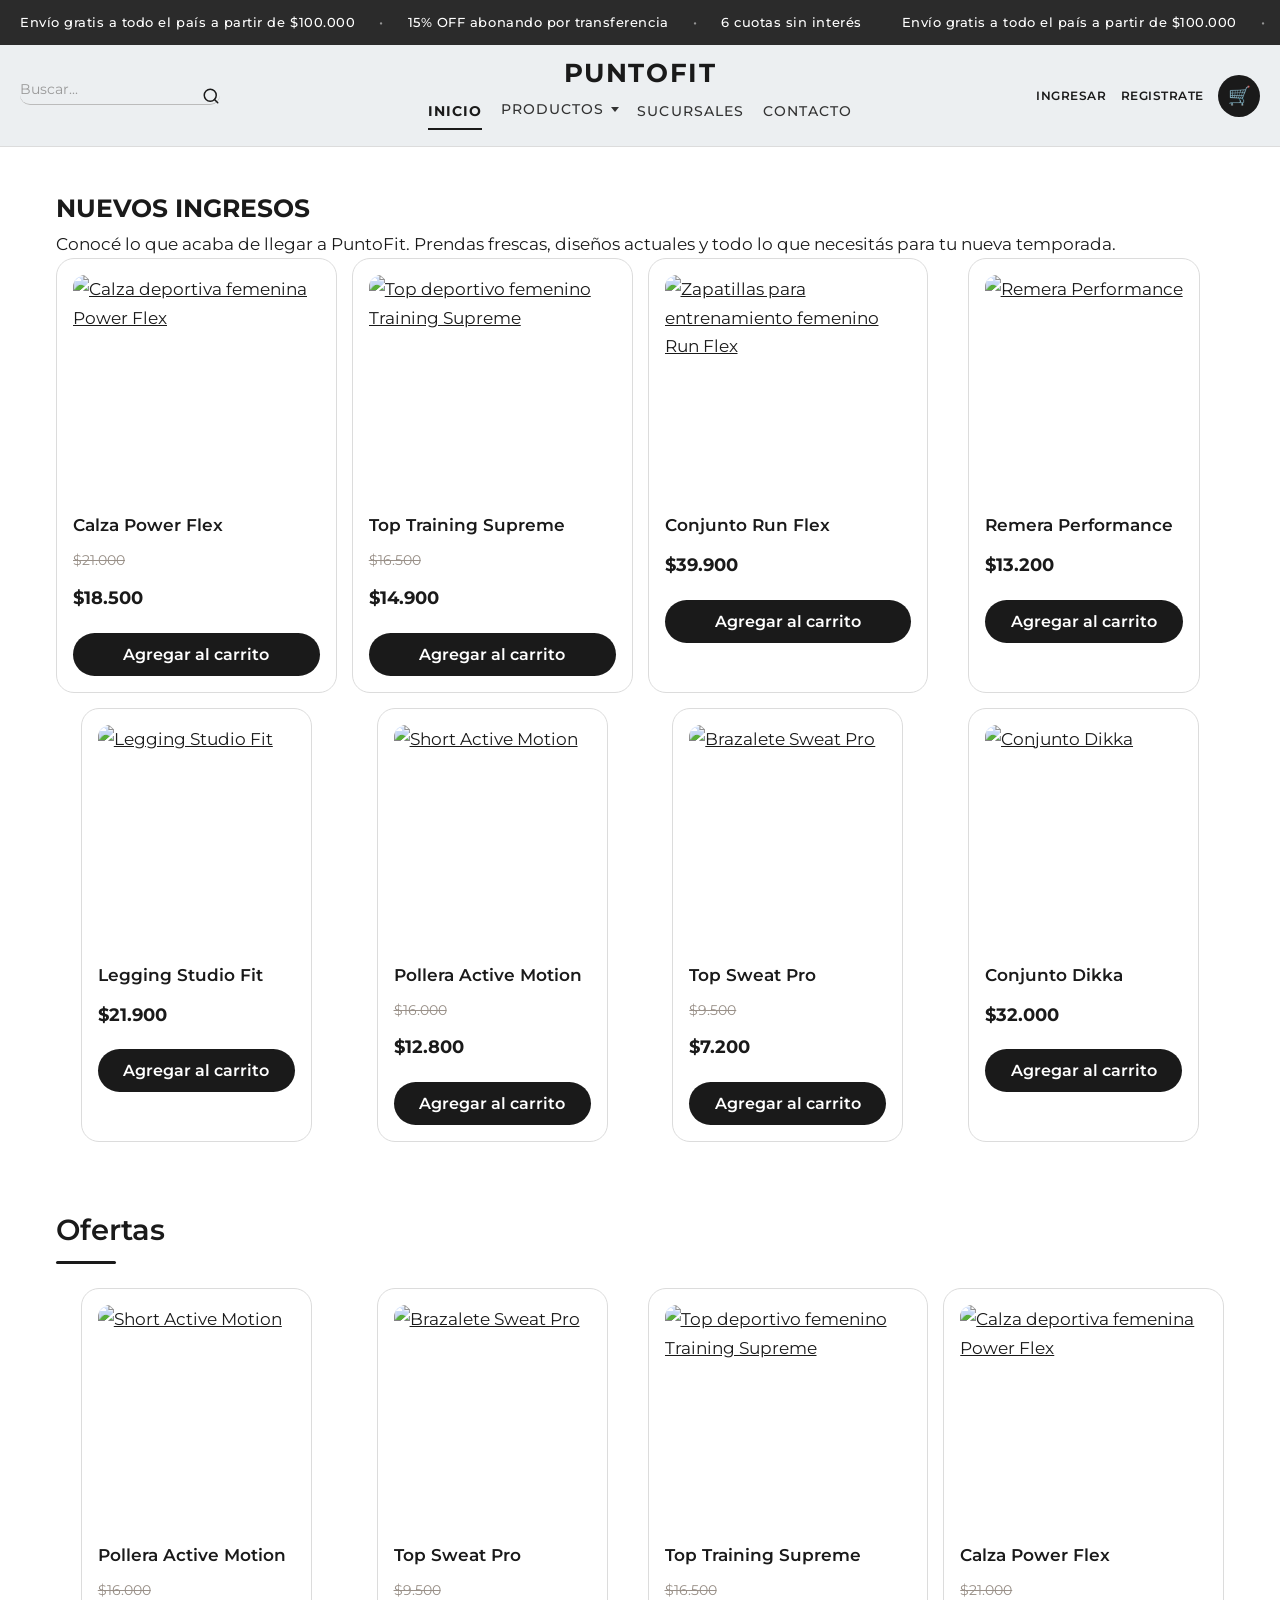
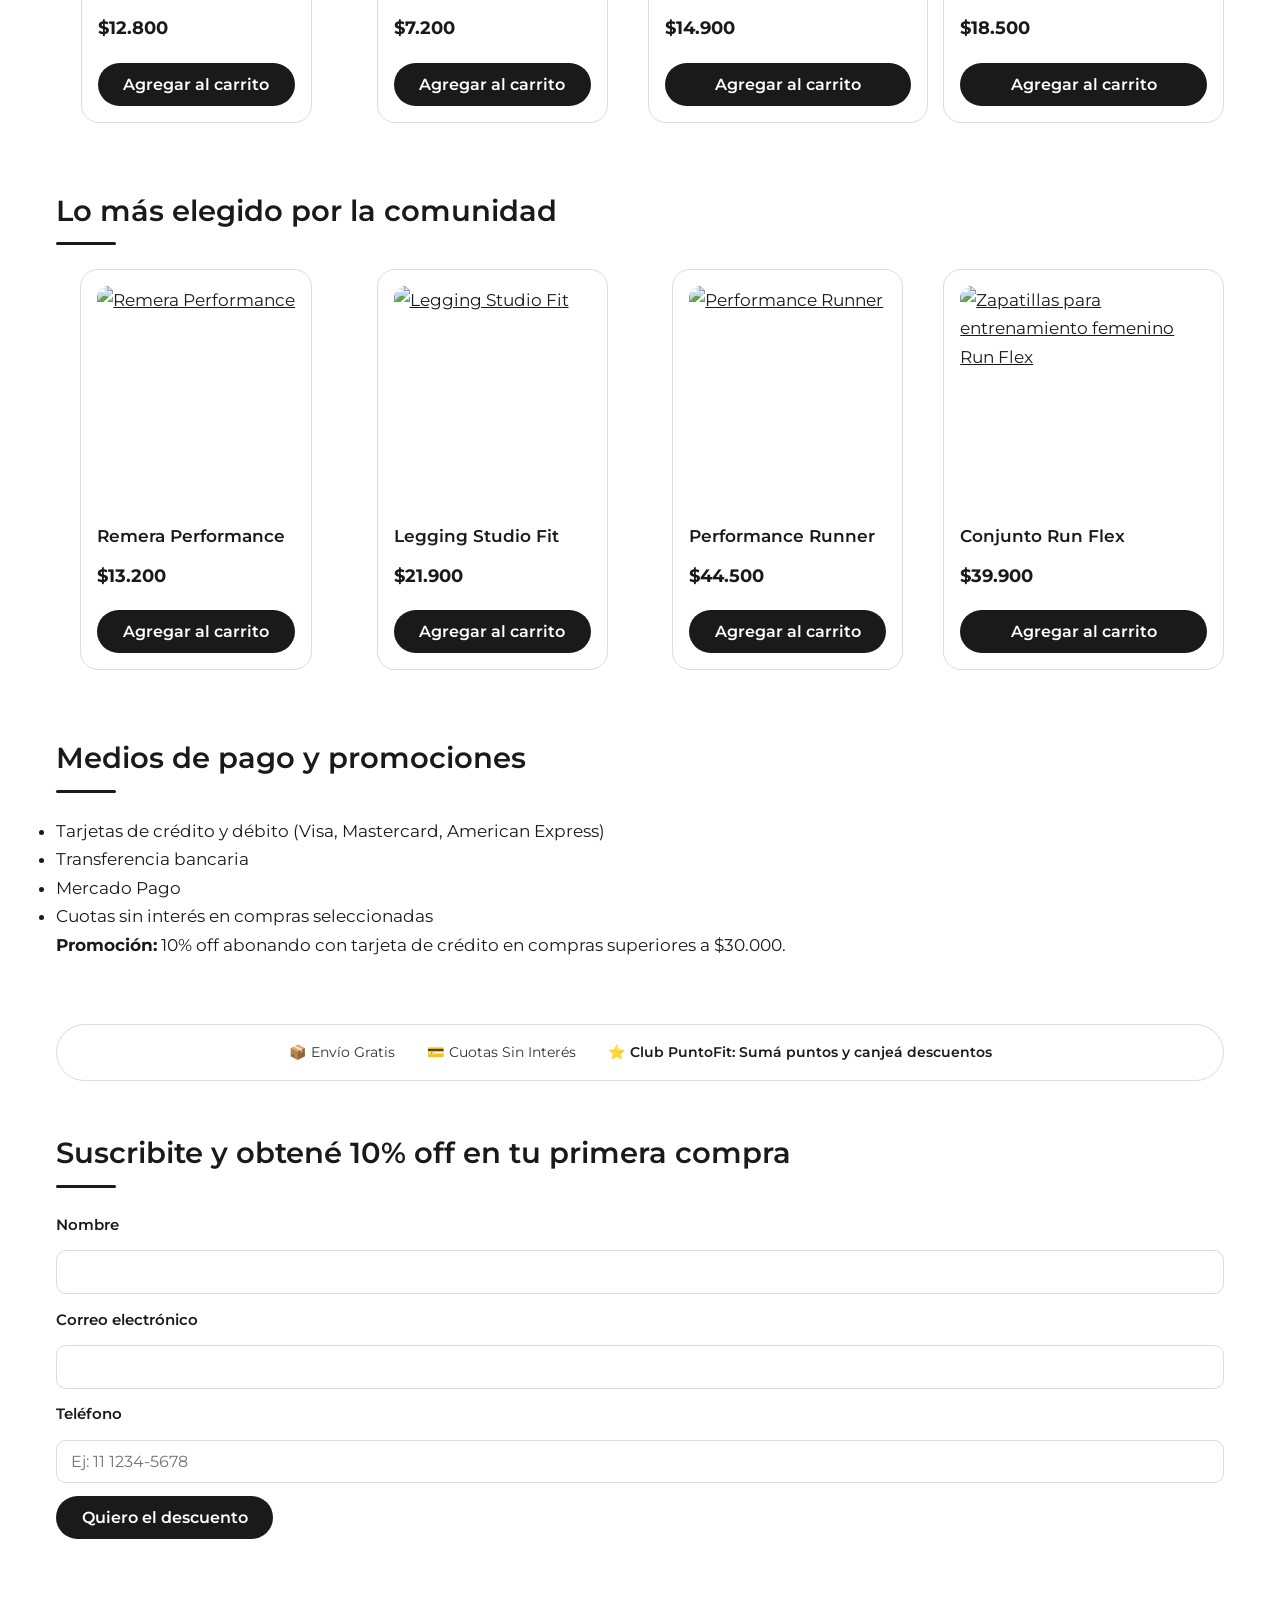
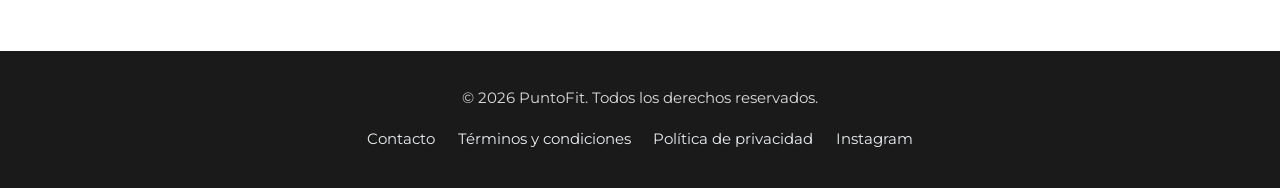
==== commit 8d66b5d0: "render products dynamically from JSON using DOM manipulation" ====
--- a/index.html
+++ b/index.html
@@ -91,145 +91,17 @@
         <section id="catalogo" aria-labelledby="titulo-catalogo">
             <h1 id="titulo-catalogo">NUEVOS INGRESOS</h1>
             <p class="intro">Conocé lo que acaba de llegar a PuntoFit. Prendas frescas, diseños actuales y todo lo que necesitás para tu nueva temporada.</p>
-            <div class="grilla-productos">
-                <article id="calzas">
-                    <a href="producto.html#calza-power-flex">
-                        <img src="https://dcdn-us.mitiendanube.com/stores/001/437/082/products/12-3-e601666a9203d24f3917858479017936-640-0.webp" alt="Calza deportiva femenina Power Flex">
-                    </a>
-                    <h3><a href="producto.html#calza-power-flex">Calza Power Flex</a></h3>                  <strong>$18.500</strong>
-                    <button type="button">Agregar al carrito</button>
-                </article>
-
-                <article id="tops">
-                    <a href="producto.html#top-training-supreme">
-                        <img src="https://dcdn-us.mitiendanube.com/stores/001/437/082/products/7-1-a9b23f0b6805a4d71617858459848276-1024-1024.webp" alt="Top deportivo femenino Training Supreme">
-                    </a>
-                    <h3><a href="producto.html#top-training-supreme">Top Training Supreme</a></h3>                   <strong>$14.900</strong>
-                    <button type="button">Agregar al carrito</button>
-                </article>
-
-                <article id="zapatillas">
-                    <a href="producto.html#zapatillas-run-flex">
-                        <img src="https://dcdn-us.mitiendanube.com/stores/001/437/082/products/3-1-fdb9260892e7a173a317858436227626-1024-1024.webp" alt="Zapatillas para entrenamiento femenino Run Flex">
-                    </a>
-                    <h3><a href="producto.html#zapatillas-run-flex">Conjunto Run Flex</a></h3>                   <strong>$39.900</strong>
-                    <button type="button">Agregar al carrito</button>
-                </article>
-
-                <article>
-                    <a href="producto.html#remera-performance">
-                        <img src="https://dcdn-us.mitiendanube.com/stores/001/437/082/products/5-23-f31000e193709dc10717899927379600-1024-1024.webp" alt="Remera Performance">
-                    </a>
-                    <h3><a href="producto.html#remera-performance">Remera Performance</a></h3>                    <strong>$13.200</strong>
-                    <button type="button">Agregar al carrito</button>
-                </article>
-
-                <article>
-                    <a href="producto.html#legging-studio-fit">
-                        <img src="https://dcdn-us.mitiendanube.com/stores/001/437/082/products/290-f50d543e2134eb0d9317721252309775-1024-1024.webp" alt="Legging Studio Fit">
-                    </a>
-                    <h3><a href="producto.html#legging-studio-fit">Legging Studio Fit</a></h3>                  <strong>$21.900</strong>
-                    <button type="button">Agregar al carrito</button>
-                </article>
-
-                <article>
-                    <a href="producto.html#short-active-motion">
-                        <img src="https://dcdn-us.mitiendanube.com/stores/001/437/082/products/10-1-8e7d3845acaa69ad9c17858471082226-1024-1024.webp" alt="Short Active Motion">
-                    </a>
-                    <h3><a href="producto.html#short-active-motion">Pollera Active Motion</a></h3>                    <strong>$12.800</strong>
-                    <button type="button">Agregar al carrito</button>
-                </article>
-
-                <article>
-                    <a href="producto.html#brazalete-sweat-pro">
-                        <img src="https://dcdn-us.mitiendanube.com/stores/001/437/082/products/14-6-de0187bc6a070a9df217858491163156-480-0.webp" alt="Brazalete Sweat Pro">
-                    </a>
-                    <h3><a href="producto.html#brazalete-sweat-pro">Top  Sweat Pro</a></h3>                    <strong>$7.200</strong>
-                    <button type="button">Agregar al carrito</button>
-                </article>
-
-                <article>
-                    <a href="producto.html#conjuntos-dikka">
-                        <img src="https://dcdn-us.mitiendanube.com/stores/001/437/082/products/243-0b92e5b80a1b14067717866254933901-1024-1024.webp" alt="Conjunto Dikka">
-                    </a>
-                    <h3><a href="producto.html#conjuntos-dikka">Conjunto Dikka</a></h3>               <strong>$32.000</strong>
-                    <button type="button">Agregar al carrito</button>
-                </article>
-            </div>
+            <div class="grilla-productos" data-seccion="catalogo"></div>
         </section>
 
         <section id="ofertas" aria-labelledby="titulo-ofertas">
             <h2 id="titulo-ofertas">Ofertas </h2>
-            <div class="grilla-productos">
-                <article>
-                    <a href="producto.html#short-active-motion">
-                        <img src="https://dcdn-us.mitiendanube.com/stores/001/437/082/products/_mg_0725-f019eacc7aeb83ebe917392898072732-1024-1024.webp" alt="Pollera Active Motion">
-                    </a>
-                    <h3><a href="producto.html#short-active-motion">Pollera Active Motion</a></h3>                 <del>$16.000</del> <strong>$12.800</strong>
-                    <button type="button">Agregar al carrito</button>
-                </article>
-
-                <article>
-                    <a href="producto.html#brazalete-sweat-pro">
-                        <img src="https://dcdn-us.mitiendanube.com/stores/001/437/082/products/14-6-de0187bc6a070a9df217858491163156-480-0.webp" alt="Top Sweat Pro">
-                    </a>
-                    <h3><a href="producto.html#brazalete-sweat-pro">Top Sweat Pro</a></h3>                   <del>$9.500</del> <strong>$7.200</strong>
-                    <button type="button">Agregar al carrito</button>
-                </article>
-
-                <article>
-                    <a href="producto.html#top-training-supreme">
-                        <img src="https://dcdn-us.mitiendanube.com/stores/001/437/082/products/7-1-a9b23f0b6805a4d71617858459848276-1024-1024.webp" alt="Top Training Supreme">
-                    </a>
-                    <h3><a href="producto.html#top-training-supreme">Top Training Supreme</a></h3>                    <del>$16.500</del> <strong>$14.900</strong>
-                    <button type="button">Agregar al carrito</button>
-                </article>
-
-                <article>
-                    <a href="producto.html#calza-power-flex">
-                        <img src="https://dcdn-us.mitiendanube.com/stores/001/437/082/products/12-3-e601666a9203d24f3917858479017936-640-0.webp" alt="Calza Power Flex">
-                    </a>
-                    <h3><a href="producto.html#calza-power-flex">Calza Power Flex</a></h3>               <del>$21.000</del> <strong>$18.500</strong>
-                    <button type="button">Agregar al carrito</button>
-                </article>
-            </div>
+            <div class="grilla-productos" data-seccion="ofertas"></div>
         </section>
 
         <section id="mas-vendidos" aria-labelledby="titulo-mas-vendidos">
             <h2 id="titulo-mas-vendidos">Lo más elegido por la comunidad</h2>
-            <div class="grilla-productos">
-                <article>
-                    <a href="producto.html#remera-performance">
-                        <img src="https://dcdn-us.mitiendanube.com/stores/001/437/082/products/5-23-f31000e193709dc10717899927379600-1024-1024.webp" alt="Remera Performance">
-                    </a>
-                    <h3><a href="producto.html#remera-performance">Remera Performance</a></h3>                   <strong>$13.200</strong>
-                    <button type="button">Agregar al carrito</button>
-                </article>
-
-                <article>
-                    <a href="producto.html#legging-studio-fit">
-                        <img src="https://dcdn-us.mitiendanube.com/stores/001/437/082/products/290-f50d543e2134eb0d9317721252309775-1024-1024.webp" alt="Legging Studio Fit">
-                    </a>
-                    <h3><a href="producto.html#legging-studio-fit">Legging Studio Fit</a></h3>                   <strong>$21.900</strong>
-                    <button type="button">Agregar al carrito</button>
-                </article>
-
-                <article>
-                    <a href="producto.html#performance-runner">
-                        <img src="https://acdn-us.mitiendanube.com/stores/005/641/912/products/6-419129f7dc12c91d6517626186715062-1024-1024.webp" alt="Performance Runner">
-                    </a>
-                    <h3><a href="producto.html#performance-runner">Performance Runner</a></h3>                   <strong>$44.500</strong>
-                    <button type="button">Agregar al carrito</button>
-                </article>
-
-                <article>
-                    <a href="producto.html#zapatillas-run-flex">
-                        <img src="https://dcdn-us.mitiendanube.com/stores/001/437/082/products/3-1-fdb9260892e7a173a317858436227626-1024-1024.webp" alt="Conjunto Run Flex">
-                    </a>
-                    <h3><a href="producto.html#zapatillas-run-flex">Conjunto Run Flex</a></h3>                 <strong>$39.900</strong>
-                    <button type="button">Agregar al carrito</button>
-                </article>
-            </div>
+            <div class="grilla-productos" data-seccion="mas-vendidos"></div>
         </section>
 
         <section id="medios-de-pago" aria-labelledby="titulo-medios-de-pago">
@@ -275,5 +147,6 @@
         </nav>
     </footer>
 
+    <script src="js/app.js"></script>
 </body>
 </html>
--- a/style.css
+++ b/style.css
@@ -1,2379 +1,7 @@
-@import url('https://fonts.googleapis.com/css2?family=Montserrat:wght@300;400;500;700&display=swap');
-
-:root {
-    --hueso: #ffffff;
-    --blanco: #ffffff;
-    --negro: #1a1a1a;
-    --tinta: #1a1a1a;
-    --marino-texto: #333333;
-    --marino-fuerte: #1a1a1a;
-    --marino-hover: #333333;
-    --topo: #2B2B2B;
-    --topo-claro: #5c5c5c;
-    --marino-suave: #eceff1;
-    --gris-texto: #333333;
-    --gris-borde: #dcdcdc;
-    --gris-claro: #ffffff;
-}
-html {
-    overflow-y: scroll;
-}
-*,
-*::before,
-*::after {
-    box-sizing: border-box;
-    margin: 0;
-    padding: 0;
-}
-
-html {
-    scroll-behavior: smooth;
-}
-
-/* `clip` en vez de `hidden`: recorta el desborde horizontal igual que
-   `hidden`, pero NO convierte al elemento en contenedor de scroll.
-   Con `hidden`, `body` se volvía scrollport y el `position: sticky`
-   del header se resolvía contra body (que nunca scrollea) en vez del
-   viewport, por lo que el header se iba al hacer scroll. */
-html,
-body {
-    overflow-x: clip;
-}
-
-body {
-    font-family: 'Montserrat', sans-serif;
-    background-color: var(--hueso);
-    color: var(--tinta);
-    font-size: 1.05rem;
-    line-height: 1.7;
-    -webkit-font-smoothing: antialiased;
-}
-
-img {
-    max-width: 100%;
-    display: block;
-}
-
-a {
-    color: var(--tinta);
-}
-
-.sr-only {
-    position: absolute;
-    width: 1px;
-    height: 1px;
-    padding: 0;
-    margin: -1px;
-    overflow: hidden;
-    clip: rect(0, 0, 0, 0);
-    white-space: nowrap;
-    border: 0;
-}
-
-/* ==========================================================
-   TOP BAR — marquesina de promociones
-   El track duplicado + translateX(-50%) produce el bucle
-   infinito sin salto. Se pausa al hover y al focus, y se
-   desactiva con prefers-reduced-motion.
-   ========================================================== */
-
-.top-bar {
-    width: 100%;
-    background-color: #2b2b2b;
-    color: #ffffff;
-    padding: 0.7rem 0;
-    display: flex;
-    align-items: center;
-    overflow: hidden;
-}
-
-.top-bar-carrusel {
-    display: flex;
-    width: max-content;
-    animation: top-bar-marquee 34s linear infinite;
-    will-change: transform;
-}
-
-/* Pausa al pasar el mouse y al llegar con el teclado */
-.top-bar:hover .top-bar-carrusel,
-.top-bar-carrusel:focus,
-.top-bar-carrusel:focus-visible {
-    animation-play-state: paused;
-}
-
-.top-bar-list {
-    display: flex;
-    align-items: center;
-    margin: 0;
-    padding: 0 1.25rem;
-    list-style: none;
-    white-space: nowrap;
-    font-size: 0.82rem;
-    font-weight: 500;
-    letter-spacing: 0.04em;
-}
-
-.top-bar-list li {
-    display: flex;
-    align-items: center;
-}
-
-/* Separador entre promos, generado por CSS */
-.top-bar-list li + li::before {
-    content: '\2022';
-    margin: 0 1.5rem;
-    color: rgba(255, 255, 255, 0.5);
-}
-
-@keyframes top-bar-marquee {
-    from {
-        transform: translateX(0);
-    }
-
-    to {
-        transform: translateX(-50%);
-    }
-}
-
-@media (max-width: 600px) {
-    .top-bar-list {
-        padding: 0 0.9rem;
-        font-size: 0.72rem;
-        letter-spacing: 0.01em;
-    }
-
-    .top-bar-list li + li::before {
-        margin: 0 1rem;
-    }
-}
-
-/* Si el sistema pide movimiento reducido: sin animación,
-   las promos se muestran centradas y quietas. */
-@media (prefers-reduced-motion: reduce) {
-    .top-bar {
-        padding: 0.7rem 1.25rem;
-    }
-
-    .top-bar-carrusel {
-        width: 100%;
-        animation: none;
-        justify-content: center;
-    }
-
-    .top-bar-list {
-        flex-wrap: wrap;
-        justify-content: center;
-        row-gap: 0.3rem;
-        white-space: normal;
-    }
-
-    .top-bar-list[aria-hidden='true'] {
-        display: none;
-    }
-}
-
-/* ==========================================================
-   HEADER — sistema adaptable
-   Grid de 2 filas en escritorio, se reordena en tablet
-   y colapsa a panel desplegable en móvil. Sin JavaScript.
-   ========================================================== */
-
-.site-header {
-    position: sticky;
-    top: 0;
-    z-index: 1000;
-    background-color: #eceff1;
-    border-bottom: 1px solid #dcdcdc;
-    will-change: transform;
-}
-
-.header-bar {
-    max-width: 1400px;
-    margin: 0 auto;
-    padding: 0.85rem 1.25rem;
-    display: grid;
-    align-items: center;
-    column-gap: clamp(0.75rem, 2vw, 1.75rem);
-    row-gap: 0.4rem;
-    grid-template-columns: minmax(0, 1fr) auto minmax(0, 1fr);
-    grid-template-areas:
-        'search logo   actions'
-        'search nav    actions';
-}
-
-/* --- Buscador --- */
-.header-search {
-    grid-area: search;
-    justify-self: start;
-    min-width: 0;
-    width: 100%;
-    max-width: 200px;
-    position: relative;
-    display: flex;
-    align-items: center;
-}
-
-.buscador-contenedor {
-    display: flex;
-    align-items: center;
-    position: relative;
-    width: 100%;
-    min-width: 0;
-}
-
-.buscador-contenedor input[type='text'] {
-    width: 100%;
-    min-width: 0;
-    border: none;
-    border-bottom: 1px solid #bbb;
-    background: transparent;
-    padding: 0.4rem 1.75rem 0.4rem 0;
-    font-family: inherit;
-    font-size: 0.88rem;
-    outline: none;
-    color: var(--tinta);
-}
-
-.buscador-contenedor input[type='text']::placeholder {
-    color: #999;
-}
-
-.buscador-contenedor input[type='text']:focus {
-    border-bottom-color: var(--negro);
-}
-
-.buscador-contenedor svg.icon-lupa {
-    position: absolute;
-    right: 0;
-    top: 50%;
-    transform: translateY(-50%);
-    color: var(--negro);
-    pointer-events: none;
-}
-
-/* --- Logo --- */
-.header-logo {
-    grid-area: logo;
-    justify-self: center;
-    min-width: 0;
-    display: flex;
-}
-
-.logo-link {
-    display: flex;
-    align-items: center;
-    justify-content: center;
-    min-width: 0;
-    max-width: 100%;
-    text-decoration: none;
-}
-
-.logo-text {
-    font-size: 1.6rem;
-    font-weight: 700;
-    line-height: 1.1;
-    letter-spacing: 0.06em;
-    text-transform: uppercase;
-    white-space: nowrap;
-    color: var(--negro);
-}
-
-/* --- Navegación principal --- */
-.main-nav {
-    grid-area: nav;
-    justify-self: center;
-    min-width: 0;
-    max-width: 100%;
-}
-
-.nav-list {
-    list-style: none;
-    display: flex;
-    flex-wrap: wrap;
-    justify-content: center;
-    align-items: center;
-    gap: 0.4rem 1.15rem;
-    margin: 0;
-    padding: 0;
-}
-
-.nav-link {
-    display: inline-block;
-    padding: 0.3rem 0;
-    font-size: 0.85rem;
-    font-weight: 500;
-    letter-spacing: 0.08em;
-    text-transform: uppercase;
-    text-decoration: none;
-    white-space: nowrap;
-    color: #333;
-    border-bottom: 2px solid transparent;
-    transition: color 0.2s, border-color 0.2s;
-}
-
-.nav-link:hover,
-.nav-link:focus-visible {
-    color: #1a1a1a;
-    border-bottom-color: #1a1a1a;
-}
-
-.nav-link.is-active {
-    color: var(--negro);
-    border-bottom-color: var(--negro);
-    font-weight: 700;
-}
-
-/* --- Acciones: Ingresar / Registrate / carrito --- */
-.header-actions {
-    grid-area: actions;
-    justify-self: end;
-    display: flex;
-    align-items: center;
-    flex-wrap: wrap;
-    justify-content: flex-end;
-    gap: 0.35rem 0.9rem;
-    min-width: 0;
-}
-
-.login-link {
-    display: inline-flex;
-    align-items: center;
-    gap: 0.4rem;
-    font-size: 0.78rem;
-    font-weight: 600;
-    letter-spacing: 0.04em;
-    text-transform: uppercase;
-    text-decoration: none;
-    white-space: nowrap;
-    color: var(--negro);
-    transition: color 0.2s;
-}
-
-.login-link:hover {
-    color: var(--marino-texto);
-}
-
-.login-link[aria-current='page'] {
-    border-bottom: 2px solid var(--negro);
-}
-
-.carrito-btn {
-    display: flex;
-    align-items: center;
-    justify-content: center;
-    flex: 0 0 auto;
-    width: 42px;
-    height: 42px;
-    border-radius: 50%;
-    background-color: var(--marino-fuerte);
-    text-decoration: none;
-    font-size: 1.15rem;
-    transition: background-color 0.2s;
-}
-
-.carrito-btn:hover {
-    background-color: var(--marino-texto);
-}
-
-/* --- Botón hamburguesa (oculto en escritorio) --- */
-.nav-burger {
-    display: none;
-    align-items: center;
-    justify-content: center;
-    flex: 0 0 auto;
-    width: 42px;
-    height: 42px;
-    border: 1px solid var(--gris-borde);
-    border-radius: 10px;
-    background-color: var(--blanco);
-    cursor: pointer;
-}
-
-.burger-bar,
-.burger-bar::before,
-.burger-bar::after {
-    display: block;
-    width: 20px;
-    height: 2px;
-    background-color: var(--negro);
-    border-radius: 2px;
-    transition: transform 0.25s ease, opacity 0.2s ease;
-}
-
-.burger-bar {
-    position: relative;
-}
-
-.burger-bar::before,
-.burger-bar::after {
-    content: '';
-    position: absolute;
-    left: 0;
-}
-
-.burger-bar::before {
-    top: -6px;
-}
-
-.burger-bar::after {
-    top: 6px;
-}
-
-.nav-toggle:focus-visible ~ .nav-burger {
-    outline: 2px solid var(--marino-fuerte);
-    outline-offset: 2px;
-}
-
-#nav-toggle:checked ~ .nav-burger .burger-bar {
-    background-color: transparent;
-}
-
-#nav-toggle:checked ~ .nav-burger .burger-bar::before {
-    transform: translateY(6px) rotate(45deg);
-}
-
-#nav-toggle:checked ~ .nav-burger .burger-bar::after {
-    transform: translateY(-6px) rotate(-45deg);
-}
-
-/* ==========================================================
-   DESPLEGABLE DE PRODUCTOS
-   Escritorio: flotante, anclado al botón y sin tapar
-   el documento. Móvil: dentro del panel, en flujo normal.
-   ========================================================== */
-
-.nav-item--has-submenu {
-    position: relative;
-}
-
-.nav-link--toggle {
-    display: inline-flex;
-    align-items: center;
-    gap: 0.4rem;
-    cursor: pointer;
-}
-
-.nav-caret {
-    width: 0;
-    height: 0;
-    border-left: 4px solid transparent;
-    border-right: 4px solid transparent;
-    border-top: 5px solid currentColor;
-    transition: transform 0.2s ease;
-}
-
-.nav-item--has-submenu:hover .nav-caret,
-.nav-item--has-submenu:focus-within .nav-caret {
-    transform: rotate(180deg);
-}
-
-/* Los checkboxes que accionan el panel y el desplegable se ocultan
-   visualmente pero NO con display:none, para que sigan siendo
-   alcanzables con el teclado (el foco se refleja en el label). */
-.nav-toggle,
-.submenu-toggle {
-    position: absolute;
-    width: 1px;
-    height: 1px;
-    margin: -1px;
-    padding: 0;
-    border: 0;
-    overflow: hidden;
-    clip: rect(0, 0, 0, 0);
-    clip-path: inset(50%);
-    white-space: nowrap;
-    opacity: 0;
-}
-
-.submenu {
-    list-style: none;
-    margin: 0;
-    padding: 0.35rem;
-    position: absolute;
-    top: calc(100% + 0.45rem);
-    left: 50%;
-    transform: translateX(-50%) translateY(-6px);
-    min-width: 190px;
-    max-width: min(240px, calc(100vw - 2rem));
-    background-color: var(--blanco);
-    border: 1px solid var(--gris-borde);
-    border-radius: 12px;
-    box-shadow: 0 10px 26px rgba(11, 29, 58, 0.16);
-    opacity: 0;
-    visibility: hidden;
-    pointer-events: none;
-    z-index: 30;
-    transition: opacity 0.18s ease, transform 0.18s ease, visibility 0.18s;
-}
-
-.nav-item--has-submenu:hover > .submenu,
-.nav-item--has-submenu:focus-within > .submenu {
-    opacity: 1;
-    visibility: visible;
-    pointer-events: auto;
-    transform: translateX(-50%) translateY(0);
-}
-
-.submenu-link {
-    display: block;
-    padding: 0.45rem 0.7rem;
-    font-size: 0.8rem;
-    font-weight: 500;
-    letter-spacing: 0.06em;
-    text-transform: uppercase;
-    text-decoration: none;
-    white-space: nowrap;
-    color: var(--tinta);
-    border-radius: 8px;
-    border-bottom: 2px solid transparent;
-    transition: color 0.2s, background-color 0.2s;
-}
-
-.submenu-link:hover,
-.submenu-link:focus-visible {
-    color: var(--blanco);
-    background-color: var(--marino-fuerte);
-}
-
-/* ==========================================================
-   TABLET — el buscador y el menú pasan a su propia fila
-   ========================================================== */
-@media (max-width: 1180px) {
-    .header-bar {
-        grid-template-columns: minmax(0, auto) minmax(0, 1fr);
-        grid-template-areas:
-            'logo    actions'
-            'search  search'
-            'nav     nav';
-        row-gap: 0.7rem;
-    }
-
-    .header-logo {
-        justify-self: start;
-    }
-
-    .header-search {
-        max-width: none;
-    }
-
-    .main-nav,
-    .header-actions {
-        justify-self: stretch;
-    }
-
-    .header-actions {
-        align-self: center;
-    }
-
-    .nav-list {
-        justify-content: center;
-    }
-}
-
-/* ==========================================================
-   MÓVIL — panel desplegable, nada flota ni se superpone
-   ========================================================== */
-@media (max-width: 860px) {
-    .header-bar {
-        grid-template-columns: minmax(0, 1fr) auto auto;
-        grid-template-areas:
-            'logo   burger actions'
-            'search search search'
-            'menu   menu   menu';
-        row-gap: 0;
-        column-gap: 0.6rem;
-        padding: 0.6rem 1rem;
-    }
-
-    .header-logo {
-        justify-self: start;
-    }
-
-    .logo-text {
-        font-size: 1.35rem;
-    }
-
-    .nav-burger {
-        display: flex;
-    }
-
-    /* El buscador sale de la barra y aparece dentro del panel,
-       así no se pierde la función en pantallas chicas. */
-    .header-search {
-        grid-area: search;
-        display: none;
-        max-width: none;
-        margin-top: 0.75rem;
-        padding-bottom: 0.75rem;
-    }
-
-    #nav-toggle:checked ~ .header-search {
-        display: flex;
-    }
-
-    .main-nav {
-        grid-area: menu;
-        justify-self: stretch;
-        width: 100%;
-        margin-top: 0.75rem;
-        padding-top: 0.75rem;
-        border-top: 1px solid var(--gris-borde);
-        display: none;
-    }
-
-    #nav-toggle:checked ~ .main-nav {
-        display: block;
-        margin-bottom: 0.35rem;
-    }
-
-    .nav-list {
-        display: flex;
-        flex-direction: column;
-        align-items: stretch;
-        gap: 0.15rem;
-    }
-
-    .nav-link {
-        display: flex;
-        align-items: center;
-        justify-content: space-between;
-        width: 100%;
-        padding: 0.6rem 0.5rem;
-        font-size: 0.85rem;
-        border-bottom: 1px solid var(--gris-borde);
-        border-radius: 6px;
-    }
-
-    .nav-link:hover,
-    .nav-link:focus-visible {
-        border-bottom-color: var(--gris-borde);
-        background-color: rgba(255, 255, 255, 0.7);
-    }
-
-    .nav-link.is-active {
-        border-bottom-color: var(--gris-borde);
-    }
-
-    .header-actions {
-        grid-area: actions;
-        justify-self: end;
-    }
-
-    .login-link {
-        display: none;
-    }
-
-    .carrito-btn {
-        width: 40px;
-        height: 40px;
-        font-size: 1.05rem;
-    }
-
-    /* El desplegable de Productos deja de flotar: se
-       despliega en flujo normal dentro del panel. */
-    .nav-item--has-submenu {
-        position: static;
-    }
-
-    .nav-link--toggle::after {
-        content: '';
-        width: 0.5rem;
-        height: 0.5rem;
-        border-right: 2px solid currentColor;
-        border-bottom: 2px solid currentColor;
-        transform: rotate(45deg);
-        transition: transform 0.2s ease;
-        margin-left: 0.5rem;
-    }
-
-    .nav-caret {
-        display: none;
-    }
-
-    .submenu-toggle:focus-visible ~ .nav-link--toggle {
-        outline: 2px solid var(--marino-fuerte);
-        outline-offset: 2px;
-    }
-
-    .submenu-toggle:checked ~ .nav-link--toggle::after {
-        transform: rotate(-135deg);
-    }
-
-    .submenu {
-        position: static;
-        transform: none;
-        display: none;
-        margin: 0.25rem 0 0.35rem 0.75rem;
-        padding: 0.25rem 0;
-        min-width: 0;
-        max-width: none;
-        opacity: 1;
-        visibility: visible;
-        pointer-events: auto;
-        background-color: transparent;
-        border: 0;
-        border-left: 2px solid var(--gris-borde);
-        border-radius: 0;
-        box-shadow: none;
-    }
-
-    /* Anula elhover de escritorio: acá el desplegable nunca
-       se posiciona de forma flotante. */
-    .nav-item--has-submenu:hover > .submenu,
-    .nav-item--has-submenu:focus-within > .submenu {
-        transform: none;
-    }
-
-    .submenu-toggle:checked ~ .submenu {
-        display: block;
-    }
-
-    .submenu-link {
-        display: block;
-        padding: 0.5rem 0.75rem;
-        font-size: 0.78rem;
-        white-space: normal;
-    }
-
-    .submenu-link:hover,
-    .submenu-link:focus-visible {
-        color: var(--tinta);
-        background-color: var(--marino-suave);
-    }
-}
-
-/* ==========================================================
-   MÓVIL PEQUEÑO
-   ========================================================== */
-@media (max-width: 420px) {
-    .logo-text {
-        font-size: 1.15rem;
-    }
-
-    .carrito-btn {
-        width: 36px;
-        height: 36px;
-    }
-
-    .nav-burger {
-        width: 38px;
-        height: 38px;
-    }
-}
-
-main {
-    max-width: 1200px;
-    margin: 0 auto;
-    padding: 2.5rem 1rem 3rem;
-}
-
-main section {
-    margin-bottom: 4rem;
-}
-
-main section > p:first-child a {
-    color: var(--marino-fuerte);
-    text-decoration: none;
-    font-weight: 500;
-}
-
-main section > p:first-child a:hover {
-    text-decoration: underline;
-}
-
-section h2 {
-    font-size: 1.8rem;
-    font-weight: 600;
-    color: var(--tinta);
-    margin-bottom: 1.5rem;
-}
-
-section h2::after {
-    content: '';
-    display: block;
-    width: 60px;
-    height: 3px;
-    margin-top: 0.4rem;
-    border-radius: 2px;
-    background-color: var(--negro);
-}
-
-#catalogo {
-    background-color: var(--blanco);
-    background-image:
-        radial-gradient(circle at 12% 15%, rgba(11, 29, 58, 0.1), transparent 45%),
-        radial-gradient(circle at 88% 0%, rgba(26, 50, 96, 0.08), transparent 42%);
-    border: 1px solid var(--gris-borde);
-    border-radius: 24px;
-    padding: 3rem 2.5rem;
-    text-align: center;
-}
-
-#catalogo h1 {
-    font-size: 2.4rem;
-    font-weight: 700;
-    color: var(--tinta);
-    margin-bottom: 0.5rem;
-}
-
-#catalogo h1::after {
-    content: '';
-    display: block;
-    width: 72px;
-    height: 4px;
-    margin: 0.6rem auto 0;
-    border-radius: 2px;
-    background-color: var(--marino-fuerte);
-}
-
-#catalogo .intro {
-    max-width: 660px;
-    margin: 0 auto 2.2rem;
-    font-size: 1.1rem;
-    color: var(--gris-texto);
-}
-
-#catalogo .grilla-productos {
-    text-align: left;
-}
-
-label {
-    display: block;
-    font-size: 0.95rem;
-    font-weight: 600;
-    color: var(--tinta);
-    margin-bottom: 0.3rem;
-}
-
-input,
-select,
-textarea {
-    width: 100%;
-    font-family: inherit;
-    font-size: 1rem;
-    color: var(--tinta);
-    padding: 0.7rem 0.9rem;
-    border: 1px solid var(--gris-borde);
-    border-radius: 10px;
-    background-color: var(--blanco);
-    transition: border-color 0.2s, box-shadow 0.2s;
-}
-
-input:focus,
-select:focus,
-textarea:focus {
-    outline: none;
-    border-color: var(--marino-fuerte);
-    box-shadow: 0 0 0 3px rgba(11, 29, 58, 0.16);
-}
-
-form > label,
-input:not([type="radio"]),
-select,
-textarea {
-    margin-bottom: 0.8rem;
-}
-
-fieldset {
-    border: 1px solid var(--gris-borde);
-    border-radius: 12px;
-    padding: 1rem 1.2rem;
-    margin: 1.2rem 0;
-    background-color: var(--blanco);
-}
-
-legend {
-    font-size: 0.95rem;
-    font-weight: 600;
-    color: var(--marino-fuerte);
-    padding: 0 0.4rem;
-}
-
-fieldset label {
-    display: inline-flex;
-    align-items: center;
-    gap: 0.4rem;
-    margin: 0.3rem 1rem 0.3rem 0;
-}
-
-fieldset input[type="radio"] {
-    width: auto;
-    margin: 0;
-}
-
-button,
-input[type="submit"],
-input[type="button"] {
-    font-family: inherit;
-    font-size: 0.98rem;
-    font-weight: 600;
-    padding: 0.75rem 1.6rem;
-    border: none;
-    border-radius: 999px;
-    background-color: var(--marino-fuerte);
-    color: var(--blanco);
-    cursor: pointer;
-    transition: background-color 0.2s, transform 0.2s;
-}
-
-button:hover,
-input[type="submit"]:hover,
-input[type="button"]:hover {
-    background-color: var(--negro);
-}
-
-button:active {
-    transform: scale(0.98);
-}
-
-.grilla-productos {
-    display: grid;
-    grid-template-columns: repeat(4, 1fr);
-    gap: 15px;
-    justify-items: center;
-    justify-content: center;
-}
-
-.grilla-productos article {
-    display: flex;
-    flex-direction: column;
-    gap: 0.6rem;
-    padding: 1rem;
-    border: 1px solid var(--gris-borde);
-    border-radius: 18px;
-    background-color: var(--blanco);
-    transition: box-shadow 0.25s, transform 0.25s;
-}
-
-.grilla-productos article:hover {
-    transform: translateY(-4px);
-    box-shadow: 0 10px 26px rgba(26, 26, 26, 0.1);
-}
-
-.grilla-productos img {
-    width: 100%;
-    height: 220px;
-    object-fit: cover;
-    border-radius: 12px;
-    background-color: var(--gris-claro);
-}
-
-.grilla-productos h3 {
-    font-size: 1.05rem;
-    font-weight: 600;
-    margin-top: 0.4rem;
-}
-
-.grilla-productos h3 a {
-    text-decoration: none;
-    color: var(--tinta);
-    transition: color 0.2s;
-}
-
-.grilla-productos h3 a:hover {
-    color: var(--marino-fuerte);
-}
-
-.grilla-productos p {
-    font-size: 0.95rem;
-    color: var(--gris-texto);
-    flex-grow: 1;
-}
-
-.grilla-productos del {
-    color: #999088;
-    font-size: 0.85rem;
-}
-
-.grilla-productos strong {
-    font-size: 1.15rem;
-    font-weight: 700;
-    color: var(--negro);
-}
-
-.grilla-productos button {
-    width: 100%;
-    margin-top: 0.6rem;
-    text-align: center;
-}
-
-#acceso {
-    max-width: 420px;
-    margin: 0 auto 3rem;
-    padding: 1.75rem 1.5rem;
-    border: 1px solid var(--gris-borde);
-    border-radius: 18px;
-    background-color: var(--blanco);
-}
-
-#acceso h2 {
-    text-align: center;
-    font-size: 1.4rem;
-}
-
-#acceso h2::after {
-    margin: 0.4rem auto 0;
-}
-
-#acceso button {
-    width: 100%;
-    margin-top: 1rem;
-}
-
-#acceso p {
-    font-size: 0.9rem;
-    color: var(--gris-texto);
-    text-align: center;
-    margin-top: 0.8rem;
-}
-
-.detalle-producto {
-    display: grid;
-    grid-template-columns: 1fr 1fr;
-    gap: 2.2rem;
-    align-items: start;
-    max-width: 1200px;
-    margin: 2rem auto;
-    padding: 0 1rem;
-}
-
-.detalle-producto .galeria {
-    display: flex;
-    flex-direction: row;
-    gap: 15px;
-    align-items: flex-start;
-}
-
-.detalle-producto .foto-principal {
-    flex: 1;
-    min-width: 0;
-    height: 350px;
-    object-fit: cover;
-    border-radius: 18px;
-    background-color: var(--gris-claro);
-}
-
-.detalle-producto .miniaturas {
-    display: flex;
-    flex-direction: column;
-    gap: 15px;
-}
-
-.detalle-producto .miniaturas img {
-    width: 84px;
-    height: 84px;
-    object-fit: cover;
-    border-radius: 10px;
-    background-color: var(--gris-claro);
-    cursor: pointer;
-    border: 2px solid transparent;
-    opacity: 0.85;
-    transition: border-color 0.2s, opacity 0.2s;
-}
-
-.detalle-producto .miniaturas img:hover,
-.detalle-producto .miniaturas img:active {
-    border-color: var(--marino-fuerte);
-    opacity: 1;
-}
-
-.detalle-producto .informacion {
-    display: flex;
-    flex-direction: column;
-    gap: 1rem;
-}
-
-.detalle-producto .informacion h1 {
-    font-size: 2rem;
-    font-weight: 700;
-    color: var(--tinta);
-}
-
-.detalle-producto .informacion .precio {
-    font-size: 1.8rem;
-    font-weight: 700;
-    color: var(--marino-fuerte);
-}
-
-.detalle-producto .informacion .cuotas {
-    font-size: 0.95rem;
-    color: var(--marino-texto);
-    font-weight: 500;
-    margin-bottom: 0.3rem;
-}
-
-.detalle-producto fieldset.talles {
-    border: 1px solid var(--gris-borde);
-    border-radius: 12px;
-    padding: 1rem 1.2rem;
-    margin: 0;
-    background-color: var(--blanco);
-}
-
-.detalle-producto fieldset.talles legend {
-    font-size: 0.95rem;
-    font-weight: 600;
-    color: var(--marino-fuerte);
-    padding: 0 0.4rem;
-}
-
-.talles-opciones {
-    display: flex;
-    flex-wrap: wrap;
-    gap: 0.5rem;
-    margin-bottom: 0.5rem;
-}
-
-.talles-opciones label {
-    display: inline-flex;
-    align-items: center;
-    justify-content: center;
-    min-width: 44px;
-    min-height: 40px;
-    padding: 0.35rem 0.75rem;
-    border: 1px solid var(--gris-borde);
-    border-radius: 4px;
-    font-size: 0.85rem;
-    font-weight: 600;
-    cursor: pointer;
-    transition: all 0.2s;
-    color: var(--tinta);
-    background-color: var(--blanco);
-}
-
-.talles-opciones label:hover {
-    background-color: var(--marino-suave);
-    border-color: var(--marino-texto);
-    color: var(--marino-texto);
-}
-
-.talles-opciones input[type="radio"] {
-    display: none;
-}
-
-.talles-opciones input[type="radio"]:checked + span,
-.talles-opciones label:has(input[type="radio"]:checked) {
-    background-color: var(--marino-fuerte);
-    color: var(--blanco);
-    border-color: var(--marino-fuerte);
-}
-
-.guia-talles {
-    font-size: 0.8rem;
-    color: var(--marino-texto);
-    text-decoration: none;
-    font-weight: 500;
-}
-
-.guia-talles:hover {
-    text-decoration: underline;
-}
-
-.detalle-producto fieldset.colores {
-    border: 1px solid var(--gris-borde);
-    border-radius: 12px;
-    padding: 1rem 1.2rem;
-    margin: 0;
-    background-color: var(--blanco);
-}
-
-.detalle-producto fieldset.colores legend {
-    font-size: 0.95rem;
-    font-weight: 600;
-    color: var(--marino-fuerte);
-    padding: 0 0.4rem;
-}
-
-.colores-opciones {
-    display: flex;
-    gap: 0.8rem;
-}
-
-.colores-opciones label {
-    cursor: pointer;
-    padding: 0.2rem;
-}
-
-.colores-opciones input[type="radio"] {
-    display: none;
-}
-
-.color-dot {
-    display: inline-block;
-    width: 28px;
-    height: 28px;
-    border-radius: 50%;
-    border: 2px solid var(--gris-borde);
-    transition: border-color 0.2s, transform 0.2s;
-}
-
-.color-dot:hover {
-    transform: scale(1.1);
-}
-
-.colores-opciones input[type="radio"]:checked + .color-dot {
-    border-color: var(--marino-fuerte);
-    transform: scale(1.15);
-}
-
-.detalle-producto fieldset.cantidad {
-    border: 1px solid var(--gris-borde);
-    border-radius: 12px;
-    padding: 1rem 1.2rem;
-    margin: 0;
-    background-color: var(--blanco);
-}
-
-.detalle-producto fieldset.cantidad legend {
-    font-size: 0.95rem;
-    font-weight: 600;
-    color: var(--marino-fuerte);
-    padding: 0 0.4rem;
-}
-
-.cantidad-controles {
-    display: flex;
-    align-items: center;
-    gap: 1rem;
-}
-
-.cantidad-controles button {
-    width: 36px;
-    height: 36px;
-    border-radius: 50%;
-    border: 1px solid var(--gris-borde);
-    background-color: var(--gris-claro);
-    color: var(--tinta);
-    font-size: 1.1rem;
-    font-weight: 700;
-    cursor: pointer;
-    display: flex;
-    align-items: center;
-    justify-content: center;
-    transition: background-color 0.2s;
-}
-
-.cantidad-controles button:hover {
-    background-color: var(--marino-fuerte);
-    color: var(--blanco);
-    border-color: var(--marino-fuerte);
-}
-
-.cantidad-controles span {
-    font-size: 1.2rem;
-    font-weight: 600;
-    min-width: 2rem;
-    text-align: center;
-}
-
-.btn-agregar {
-    display: inline-block;
-    text-align: center;
-    text-decoration: none;
-    font-family: inherit;
-    font-size: 1rem;
-    font-weight: 700;
-    padding: 0.85rem 1.6rem;
-    border: none;
-    border-radius: 999px;
-    background-color: var(--marino-fuerte);
-    color: var(--blanco);
-    cursor: pointer;
-    transition: background-color 0.2s, transform 0.2s;
-    letter-spacing: 0.03em;
-    margin-top: 0.5rem;
-}
-
-.btn-agregar:hover {
-    background-color: var(--negro);
-    transform: translateY(-2px);
-}
-
-.btn-agregar:active {
-    transform: scale(0.98);
-}
-
-.pestanas {
-    display: flex;
-    flex-direction: column;
-    gap: 0.5rem;
-    margin-top: 0.5rem;
-}
-
-.pestana {
-    border: 1px solid var(--gris-borde);
-    border-radius: 12px;
-    background-color: var(--blanco);
-    overflow: hidden;
-}
-
-.pestana summary {
-    cursor: pointer;
-    font-weight: 600;
-    font-size: 0.95rem;
-    color: var(--tinta);
-    padding: 0.7rem 1rem;
-    transition: background-color 0.2s;
-}
-
-.pestana summary:hover {
-    background-color: var(--marino-suave);
-}
-
-.pestana p {
-    font-size: 0.9rem;
-    color: var(--gris-texto);
-    padding: 0 1rem 0.7rem;
-    line-height: 1.6;
-}
-
-@media (max-width: 760px) {
-    .detalle-producto {
-        grid-template-columns: 1fr;
-    }
-
-    .detalle-producto .foto-principal {
-        height: 250px;
-    }
-
-    .detalle-producto .informacion h1 {
-        font-size: 1.5rem;
-    }
-}
-
-details {
-    border: 1px solid var(--gris-borde);
-    border-radius: 12px;
-    padding: 0.7rem 1rem;
-    margin: 0.5rem 0;
-    background-color: var(--blanco);
-}
-
-summary {
-    cursor: pointer;
-    font-weight: 600;
-    font-size: 0.98rem;
-    color: var(--tinta);
-}
-
-details ul,
-details p {
-    margin-top: 0.5rem;
-    font-size: 0.92rem;
-    color: var(--gris-texto);
-    padding-left: 1rem;
-}
-
-table {
-    width: 100%;
-    border-collapse: collapse;
-    background-color: var(--blanco);
-    border-radius: 14px;
-    overflow: hidden;
-}
-
-th,
-td {
-    padding: 0.9rem 1rem;
-    text-align: left;
-    border-bottom: 1px solid var(--gris-borde);
-}
-
-thead th {
-    background-color: var(--negro);
-    color: var(--blanco);
-    font-size: 0.82rem;
-    font-weight: 600;
-    text-transform: uppercase;
-    letter-spacing: 0.05em;
-}
-
-tfoot td {
-    font-weight: 600;
-    color: var(--tinta);
-    border-top: 2px solid var(--gris-borde);
-    border-bottom: none;
-}
-
-tbody tr:hover {
-    background-color: #faf6ee;
-}
-
-table button {
-    padding: 0.4rem 1rem;
-    font-size: 0.85rem;
-    background-color: var(--gris-claro);
-    color: var(--tinta);
-}
-
-table button:hover {
-    background-color: var(--negro);
-    color: var(--blanco);
-}
-
-.cantidad-stepper {
-    display: flex;
-    align-items: center;
-    gap: 0.25rem;
-    width: max-content;
-}
-
-.cantidad-stepper button {
-    width: 32px;
-    height: 32px;
-    padding: 0;
-    display: flex;
-    align-items: center;
-    justify-content: center;
-    border: 1px solid var(--gris-borde);
-    border-radius: 6px;
-    background-color: var(--blanco);
-    color: var(--tinta);
-    font-size: 1rem;
-    font-weight: 500;
-    line-height: 1;
-    cursor: pointer;
-    transition: background-color 0.2s ease, color 0.2s ease, border-color 0.2s ease;
-}
-
-.cantidad-stepper button:hover {
-    background-color: var(--negro);
-    color: var(--blanco);
-    border-color: var(--negro);
-}
-
-.cantidad-stepper input[type="number"] {
-    width: 52px;
-    height: 32px;
-    padding: 0;
-    text-align: center;
-    border: 1px solid var(--gris-borde);
-    border-radius: 6px;
-    font-family: inherit;
-    font-size: 0.95rem;
-    color: var(--tinta);
-    -moz-appearance: textfield;
-    appearance: textfield;
-}
-
-.cantidad-stepper input[type="number"]::-webkit-outer-spin-button,
-.cantidad-stepper input[type="number"]::-webkit-inner-spin-button {
-    -webkit-appearance: none;
-    margin: 0;
-}
-
-.btn-eliminar {
-    display: inline-flex;
-    align-items: center;
-    justify-content: center;
-    width: 36px;
-    height: 36px;
-    padding: 0;
-    border: 1px solid var(--gris-borde);
-    border-radius: 6px;
-    background-color: var(--blanco);
-    color: var(--gris-texto);
-    cursor: pointer;
-    transition: background-color 0.2s ease, color 0.2s ease, border-color 0.2s ease;
-}
-
-.btn-eliminar:hover {
-    background-color: var(--negro);
-    color: var(--blanco);
-    border-color: var(--negro);
-}
-
-#finalizar-compra {
-    max-width: 720px;
-}
-
-#medios-de-pago ul,
-#beneficios ul,
-#completar-look ul {
-    list-style: none;
-}
-
-#medios-de-pago li,
-#beneficios li,
-#completar-look li {
-    padding: 0.6rem 0;
-    border-bottom: 1px dashed var(--gris-borde);
-}
-
-#completar-look li a {
-    color: var(--marino-fuerte);
-    text-decoration: none;
-    font-weight: 500;
-}
-
-#completar-look li a:hover {
-    text-decoration: underline;
-}
-
-#medios-de-pago p {
-    margin-top: 1rem;
-    color: var(--tinta);
-}
-
-#beneficios button {
-    margin-top: 1.2rem;
-}
-
-.acciones-carrito {
-    display: flex;
-    flex-wrap: wrap;
-    align-items: center;
-    gap: 1.2rem;
-    margin-top: 1.5rem;
-}
-
-.acciones-carrito a {
-    text-decoration: none;
-    font-weight: 500;
-    color: var(--marino-fuerte);
-}
-
-.acciones-carrito a:hover {
-    text-decoration: underline;
-}
-
-footer {
-    background-color: var(--negro);
-    color: var(--blanco);
-    text-align: center;
-    padding: 2.2rem 1rem;
-}
-
-footer p {
-    font-size: 0.92rem;
-    opacity: 0.85;
-}
-
-footer nav ul {
-    list-style: none;
-    display: flex;
-    flex-wrap: wrap;
-    justify-content: center;
-    gap: 1.4rem;
-    margin-top: 0.8rem;
-}
-
-footer nav a {
-    color: var(--marino-suave);
-    text-decoration: none;
-    font-size: 0.92rem;
-    transition: color 0.2s;
-}
-
-footer nav a:hover {
-    color: var(--blanco);
-}
-
-@media (max-width: 900px) {
-    .detalle-producto {
-        grid-template-columns: 1fr;
-    }
-}
-
-@media (max-width: 760px) {
-    main {
-        padding: 1.5rem 1rem 2rem;
-    }
-
-    section h2 {
-        font-size: 1.5rem;
-    }
-
-    #catalogo {
-        padding: 2rem 1.2rem;
-    }
-
-    #catalogo h1 {
-        font-size: 2rem;
-    }
-}
-
-@media (max-width: 480px) {
-    .grilla-productos {
-        grid-template-columns: 1fr;
-    }
-
-    table {
-        display: block;
-        overflow-x: auto;
-        white-space: nowrap;
-    }
-}
-
-.sucursales-grid {
-    display: grid;
-    grid-template-columns: repeat(auto-fit, minmax(380px, 1fr));
-    gap: 2rem;
-    max-width: 1200px;
-    margin: 2rem auto;
-    padding: 0 1rem;
-}
-
-.sucursal-card {
-    display: grid;
-    grid-template-columns: 1fr 1fr;
-    gap: 1.5rem;
-    align-items: start;
-    background-color: var(--blanco);
-    border: 1px solid var(--gris-borde);
-    border-radius: 18px;
-    padding: 1.5rem;
-    transition: box-shadow 0.25s;
-}
-
-.sucursal-card:hover {
-    box-shadow: 0 10px 26px rgba(26, 26, 26, 0.1);
-}
-
-.sucursal-info h2 {
-    font-size: 1.3rem;
-    font-weight: 700;
-    color: var(--tinta);
-    margin-bottom: 0.5rem;
-}
-
-.sucursal-info h2::after {
-    display: none;
-}
-
-.sucursal-info .direccion {
-    font-size: 0.9rem;
-    color: var(--gris-texto);
-    margin-bottom: 0.3rem;
-}
-
-.sucursal-info .horario {
-    font-size: 0.85rem;
-    color: var(--gris-texto);
-    margin-bottom: 1rem;
-}
-
-.sucursal-acciones {
-    display: flex;
-    flex-direction: column;
-    gap: 0.5rem;
-}
-
-.btn-whatsapp,
-.btn-direcciones {
-    display: inline-block;
-    text-align: center;
-    text-decoration: none;
-    font-family: inherit;
-    font-size: 0.85rem;
-    font-weight: 600;
-    padding: 0.6rem 1.2rem;
-    border: none;
-    border-radius: 999px;
-    cursor: pointer;
-    transition: background-color 0.2s, transform 0.2s;
-    letter-spacing: 0.03em;
-}
-
-.btn-whatsapp {
-    background-color: #25D366;
-    color: var(--blanco);
-}
-
-.btn-whatsapp:hover {
-    background-color: #1ebe57;
-    transform: translateY(-2px);
-}
-
-.btn-direcciones {
-    background-color: var(--marino-fuerte);
-    color: var(--blanco);
-}
-
-.btn-direcciones:hover {
-    background-color: var(--negro);
-    transform: translateY(-2px);
-}
-
-.sucursal-map iframe {
-    width: 100%;
-    height: 200px;
-    border: none;
-    border-radius: 12px;
-    filter: grayscale(100%);
-    transition: filter 0.3s;
-}
-
-.sucursal-map iframe:hover {
-    filter: grayscale(80%);
-}
-
-@media (max-width: 760px) {
-    .sucursales-grid {
-        grid-template-columns: 1fr;
-    }
-
-    .sucursal-card {
-        grid-template-columns: 1fr;
-    }
-}
-
-/* Contacto page */
-.breadcrumb {
-    max-width: 1200px;
-    margin: 1rem auto 0;
-    padding: 0 1rem;
-    font-size: 0.85rem;
-    color: #aaa;
-}
-
-.breadcrumb a {
-    color: #333;
-    text-decoration: none;
-}
-
-.breadcrumb span {
-    color: #999;
-}
-
-#contacto {
-    max-width: 1200px;
-    margin: 2rem auto;
-    padding: 0 1rem;
-}
-
-#contacto h1 {
-    font-size: 2rem;
-    font-weight: 700;
-    margin-bottom: 2rem;
-    text-align: center;
-}
-
-.contacto-container {
-    display: grid;
-    grid-template-columns: 1fr 1fr;
-    gap: 3rem;
-    align-items: start;
-}
-
-.contacto-info h2 {
-    font-size: 1.4rem;
-    font-weight: 600;
-    margin-bottom: 1.5rem;
-    color: var(--tinta);
-}
-
-.contacto-item {
-    display: flex;
-    align-items: flex-start;
-    gap: 0.8rem;
-    margin-bottom: 1.2rem;
-}
-
-.contacto-item i {
-    font-size: 1.2rem;
-    color: var(--marino-fuerte);
-    margin-top: 0.2rem;
-}
-
-.contacto-item strong {
-    display: block;
-    font-size: 0.85rem;
-    font-weight: 600;
-    color: var(--tinta);
-    text-transform: uppercase;
-    letter-spacing: 0.05em;
-    margin-bottom: 0.2rem;
-}
-
-.contacto-item p {
-    font-size: 0.95rem;
-    color: var(--gris-texto);
-    margin: 0;
-}
-
-.contacto-info h3 {
-    font-size: 1.1rem;
-    font-weight: 600;
-    margin: 1.8rem 0 0.8rem;
-    color: var(--tinta);
-}
-
-.redes-sociales {
-    display: flex;
-    gap: 0.8rem;
-}
-
-.redes-sociales a {
-    display: flex;
-    align-items: center;
-    justify-content: center;
-    width: 44px;
-    height: 44px;
-    border-radius: 50%;
-    background-color: var(--marino-suave);
-    color: var(--tinta);
-    text-decoration: none;
-    font-size: 1.1rem;
-    transition: background-color 0.2s, color 0.2s;
-}
-
-.redes-sociales a:hover {
-    background-color: var(--marino-fuerte);
-    color: var(--blanco);
-}
-
-.contacto-form form {
-    display: flex;
-    flex-direction: column;
-    gap: 1.2rem;
-}
-
-.form-group label {
-    display: block;
-    font-size: 0.85rem;
-    font-weight: 600;
-    text-transform: uppercase;
-    letter-spacing: 0.05em;
-    color: var(--tinta);
-    margin-bottom: 0.3rem;
-}
-
-.form-group label span {
-    font-weight: 400;
-    text-transform: none;
-    letter-spacing: 0;
-    color: #999;
-}
-
-.form-group input,
-.form-group textarea {
-    width: 100%;
-    border: 1px solid #ccc;
-    padding: 0.7rem 0.9rem;
-    font-family: inherit;
-    font-size: 1rem;
-    color: var(--tinta);
-    background-color: var(--blanco);
-    transition: border-color 0.2s, box-shadow 0.2s;
-}
-
-.form-group input:focus,
-.form-group textarea:focus {
-    outline: none;
-    border-color: var(--marino-fuerte);
-    box-shadow: 0 0 0 3px rgba(11, 29, 58, 0.16);
-}
-
-.recaptcha-container {
-    display: flex;
-    justify-content: center;
-    padding: 0.5rem 0;
-}
-
-.recaptcha-placeholder {
-    border: 1px solid #ccc;
-    border-radius: 8px;
-    padding: 0.5rem 1.2rem;
-    background-color: var(--marino-suave);
-    font-size: 0.85rem;
-    color: #999;
-    cursor: pointer;
-}
-
-.btn-enviar {
-    align-self: flex-end;
-    background-color: #e0e0e0;
-    color: var(--tinta);
-    text-transform: uppercase;
-    font-weight: 700;
-    font-size: 0.9rem;
-    letter-spacing: 0.05em;
-    padding: 0.75rem 2rem;
-    border: none;
-    border-radius: 999px;
-    cursor: pointer;
-    transition: background-color 0.2s, transform 0.2s;
-}
-
-.btn-enviar:hover {
-    background-color: #ccc;
-    transform: translateY(-2px);
-}
-
-.btn-enviar:active {
-    transform: scale(0.98);
-}
-
-/* Active nav indicator */
-.main-nav .nav-link.is-active,
-.main-nav .nav-link.active {
-    color: var(--negro) !important;
-    border-bottom-color: var(--negro) !important;
-    font-weight: 700;
-}
-
-@media (max-width: 760px) {
-    .contacto-container {
-        grid-template-columns: 1fr;
-    }
-
-    #contacto h1 {
-        font-size: 1.5rem;
-    }
-}
-
-/* Benefits strip on home */
-#beneficios-mini {
-    display: flex;
-    justify-content: center;
-    align-items: center;
-    flex-wrap: wrap;
-    gap: 2rem;
-    max-width: 1200px;
-    margin: 0 auto 3rem;
-    padding: 1rem 1.5rem;
-    border: 1px solid var(--gris-borde);
-    border-radius: 999px;
-    background-color: var(--blanco);
-    font-size: 0.88rem;
-    color: var(--gris-texto);
-}
-
-#beneficios-mini span,
-#beneficios-mini a {
-    display: inline-flex;
-    align-items: center;
-    gap: 0.3rem;
-}
-
-#beneficios-mini a {
-    color: var(--negro);
-    text-decoration: none;
-    font-weight: 600;
-    transition: color 0.2s;
-}
-
-#beneficios-mini a:hover {
-    color: var(--marino-fuerte);
-    text-decoration: underline;
-}
-
-/* Login page */
-#acceso-usuarios {
-    max-width: 1000px;
-    margin: 0 auto;
-    padding: 0 1rem;
-}
-
-.club-box {
-    border: 1px solid var(--gris-borde);
-    border-radius: 14px;
-    background-color: #faf6ee;
-    padding: 1rem 1.5rem;
-    text-align: center;
-    font-size: 0.95rem;
-    color: var(--gris-texto);
-    margin-bottom: 2.5rem;
-}
-
-.club-box strong {
-    color: var(--negro);
-}
-
-.login-container {
-    display: grid;
-    grid-template-columns: 1fr;
-    max-width: 480px;
-    margin: 0 auto;
-    gap: 2.5rem;
-    align-items: start;
-}
-
-.login-col {
-    background-color: var(--blanco);
-    border: 1px solid var(--gris-borde);
-    border-radius: 18px;
-    padding: 2rem 1.8rem;
-}
-
-.login-col h2 {
-    font-size: 1.3rem;
-    font-weight: 700;
-    color: var(--tinta);
-    margin-bottom: 1.5rem;
-}
-
-.login-form {
-    display: flex;
-    flex-direction: column;
-    gap: 1rem;
-}
-
-.login-form .form-group label {
-    display: block;
-    font-size: 0.85rem;
-    font-weight: 600;
-    text-transform: uppercase;
-    letter-spacing: 0.05em;
-    color: var(--tinta);
-    margin-bottom: 0.3rem;
-}
-
-.login-form .form-group input {
-    width: 100%;
-    border: 1px solid #ccc;
-    padding: 0.7rem 0.9rem;
-    font-family: inherit;
-    font-size: 1rem;
-    color: var(--tinta);
-    background-color: var(--blanco);
-    transition: border-color 0.2s, box-shadow 0.2s;
-}
-
-.login-form .form-group input:focus {
-    outline: none;
-    border-color: var(--marino-fuerte);
-    box-shadow: 0 0 0 3px rgba(11, 29, 58, 0.16);
-}
-
-.forgot-link {
-    font-size: 0.85rem;
-    color: var(--marino-fuerte);
-    text-decoration: none;
-    align-self: flex-start;
-    transition: color 0.2s;
-}
-
-.forgot-link:hover {
-    text-decoration: underline;
-    color: var(--negro);
-}
-
-.btn-accion {
-    background-color: var(--marino-fuerte);
-    color: var(--blanco);
-    text-transform: uppercase;
-    font-weight: 700;
-    font-size: 0.9rem;
-    letter-spacing: 0.05em;
-    padding: 0.85rem 1.6rem;
-    border: none;
-    border-radius: 999px;
-    cursor: pointer;
-    transition: background-color 0.2s, transform 0.2s;
-    margin-top: 0.5rem;
-}
-
-.btn-accion:hover {
-    background-color: var(--negro);
-    transform: translateY(-2px);
-}
-
-.btn-accion:active {
-    transform: scale(0.98);
-}
-
-.register-link {
-    margin-top: 1.5rem;
-    text-align: center;
-    font-size: 0.9rem;
-    color: var(--gris-texto);
-}
-
-.register-link a {
-    color: var(--marino-fuerte);
-    font-weight: 700;
-    text-decoration: none;
-    transition: color 0.2s;
-}
-
-.register-link a:hover {
-    color: var(--negro);
-    text-decoration: underline;
-}
-
-@media (max-width: 760px) {
-    .login-container {
-        grid-template-columns: 1fr;
-    }
-
-    #beneficios-mini {
-        border-radius: 18px;
-        gap: 0.8rem;
-        justify-content: center;
-        text-align: center;
-    }
-}
-
-/* Product collection page */
-#coleccion h1 {
-    font-size: 2rem;
-    font-weight: 700;
-    color: var(--tinta);
-    text-align: center;
-    margin: 2rem 0 0.5rem;
-}
-
-#coleccion > .intro {
-    text-align: center;
-    margin-bottom: 2.5rem;
-    color: var(--gris-texto);
-}
-
-#coleccion article {
-    max-width: 1100px;
-    margin: 0 auto 3rem;
-    padding: 1.8rem;
-    background-color: var(--blanco);
-    border: 1px solid var(--gris-borde);
-    border-radius: 18px;
-}
-
-#coleccion article > h1 {
-    font-size: 1.5rem;
-    font-weight: 700;
-    color: var(--tinta);
-    text-align: left;
-    margin: 0 0 1rem;
-}
-
-#coleccion article > img {
-    width: 100%;
-    max-height: 420px;
-    object-fit: cover;
-    border-radius: 12px;
-    background-color: var(--gris-claro);
-}
-
-#coleccion article section {
-    margin-top: 1.2rem;
-    display: flex;
-    flex-direction: column;
-    gap: 0.5rem;
-}
-
-#coleccion article section h2 {
-    font-size: 1.1rem;
-    font-weight: 600;
-    color: var(--negro);
-    margin: 0;
-}
-
-#coleccion article section h2::after {
-    content: none;
-}
-
-#coleccion article section p {
-    font-size: 0.95rem;
-    color: var(--gris-texto);
-    line-height: 1.7;
-}
-
-#coleccion article {
-    display: none;
-}
-
-#coleccion article.producto-activo {
-    display: block;
-}
-
-/* ===== Responsive: tablets ===== */
-@media (max-width: 768px) {
-    .grilla-productos {
-        grid-template-columns: repeat(2, 1fr);
-        gap: 12px;
-    }
-
-    .grilla-productos img {
-        height: 200px;
-    }
-
-    main {
-        padding: 1.5rem 1rem 2.5rem;
-    }
-
-    main section {
-        margin-bottom: 3rem;
-    }
-
-    section h2 {
-        font-size: 1.5rem;
-    }
-
-    #catalogo {
-        padding: 2rem 1.2rem;
-    }
-
-    #catalogo h1 {
-        font-size: 2rem;
-    }
-
-    .detalle-producto {
-        gap: 1.5rem;
-    }
-
-    .detalle-producto .foto-principal {
-        height: 300px;
-    }
-
-    .sucursales-grid {
-        grid-template-columns: 1fr 1fr;
-        gap: 1.25rem;
-    }
-}
-
-/* ===== Responsive: celulares ===== */
-@media (max-width: 576px) {
-    .grilla-productos {
-        grid-template-columns: 1fr;
-        gap: 15px;
-    }
-
-    .grilla-productos img {
-        height: auto;
-        max-width: 100%;
-        object-fit: cover;
-    }
-
-    main {
-        padding: 1rem 0.75rem 2rem;
-    }
-
-    main section {
-        margin-bottom: 2.5rem;
-    }
-
-    section h2 {
-        font-size: 1.35rem;
-        margin-bottom: 1rem;
-    }
-
-    #catalogo {
-        padding: 1.25rem 0.75rem;
-        border-radius: 14px;
-    }
-
-    #catalogo h1 {
-        font-size: 1.6rem;
-    }
-
-    #catalogo .intro {
-        font-size: 1rem;
-    }
-
-    .detalle-producto {
-        grid-template-columns: 1fr;
-        gap: 1.2rem;
-        margin: 1.2rem auto;
-        padding: 0 0.5rem;
-    }
-
-    .detalle-producto .galeria {
-        flex-direction: column;
-    }
-
-    .detalle-producto .foto-principal {
-        order: 1;
-        width: 100%;
-        max-width: 100%;
-        height: 260px;
-    }
-
-    .detalle-producto .miniaturas {
-        order: 2;
-        flex-direction: row;
-        justify-content: center;
-    }
-
-    .detalle-producto .miniaturas img {
-        width: 72px;
-        height: 72px;
-        max-width: 100%;
-    }
-
-    .detalle-producto .informacion h1 {
-        font-size: 1.4rem;
-    }
-
-    .detalle-producto .informacion .precio {
-        font-size: 1.5rem;
-    }
-
-    .acciones-carrito {
-        flex-direction: column;
-        align-items: stretch;
-    }
-
-    .acciones-carrito a {
-        text-align: center;
-    }
-
-    table {
-        display: block;
-        overflow-x: auto;
-        white-space: nowrap;
-    }
-
-    #sucursales h2,
-    #contacto h1 {
-        font-size: 1.5rem;
-    }
-
-    .sucursales-grid {
-        grid-template-columns: 1fr;
-    }
-
-    .sucursal-card,
-    .contacto-container,
-    .login-container {
-        grid-template-columns: 1fr;
-    }
-}
-
-/* ==========================================================
-   VALIDACIÓN NATIVA DE FORMULARIOS
-   ----------------------------------------------------------
-   Los estados :user-invalid / :user-valid SOLO se activan
-   despues de que el usuario interactua con el campo, asi
-   que el formulario nunca carga en rojo ni en verde.
-
-   Cobertura: :user-invalid / :user-valid (Chrome 119+,
-   Safari 16.5+, Firefox 88+). En navegadores viejos el
-   navegador descarta ese selector y queda el fallback
-   :focus:invalid / :focus:valid, que tambien exige
-   interaccion: no hay borde rojo al cargar la pagina.
-
-   El scope `form` deja afuera los inputs del header
-   (buscador, hamburguesa, menu Productos). Los radios y
-   checkboxes se excluyen a proposito: se pintan distinto
-   y no deben heredar borde ni fondo.
-   ========================================================== */
-
-:root {
-    --pf-error: #c62828;
-    --pf-error-bg: #fdf1f0;
-    --pf-error-glow: rgba(198, 40, 40, 0.15);
-    --pf-ok: #2e7d32;
-    --pf-ok-bg: #f1f8f2;
-    --pf-ok-glow: rgba(46, 125, 50, 0.15);
-}
-
-/* --- INVALIDO: rojo suave, solo tras interactuar --- */
-form :is(input, select, textarea):not([type='radio']):not([type='checkbox']):user-invalid,
-form :is(input, select, textarea):not([type='radio']):not([type='checkbox']):focus:invalid:not(:placeholder-shown) {
-    border-color: var(--pf-error);
-    background-color: var(--pf-error-bg);
-    box-shadow: 0 0 0 3px var(--pf-error-glow);
-}
-
-/* --- VALIDO: verde suave, solo si el campo quedo completo ---
-   El :not(:placeholder-shown) es lo que evita que un campo
-   OPCIONAL y vacio se ponga verde: si el placeholder todavia
-   se ve, el usuario no escribio nada. */
-form :is(input, select, textarea):not([type='radio']):not([type='checkbox']):user-valid:is(:required, [type='email'], [pattern]):not(:placeholder-shown),
-form :is(input, select, textarea):not([type='radio']):not([type='checkbox']):focus:valid:not(:placeholder-shown) {
-    border-color: var(--pf-ok);
-    background-color: var(--pf-ok-bg);
-    box-shadow: 0 0 0 3px var(--pf-ok-glow);
-}
+@import url('css/base.css');
+@import url('css/layout.css');
+@import url('css/forms.css');
+@import url('css/components.css');
+@import url('css/producto-detalle.css');
+@import url('css/sucursales.css');
+@import url('css/contacto.css');
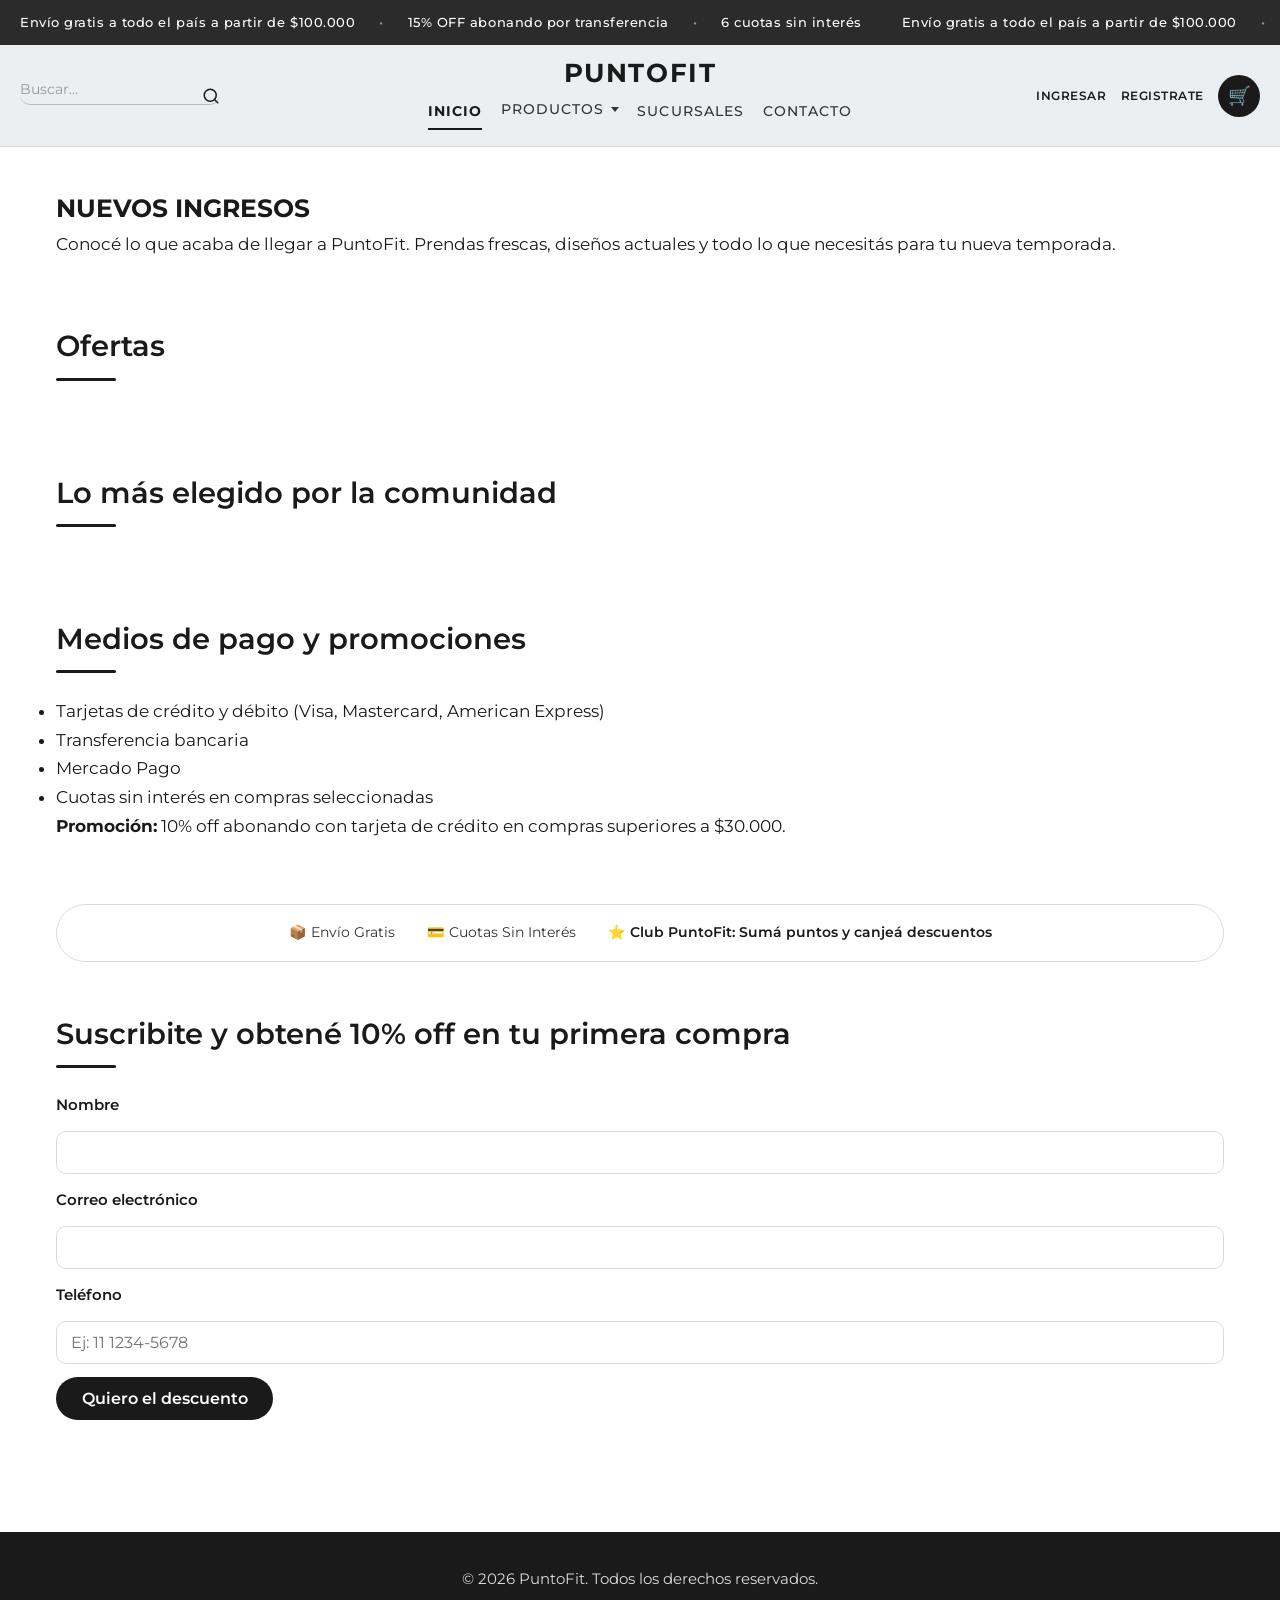
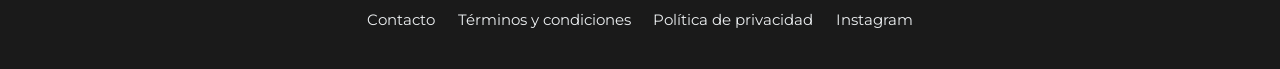
==== commit 4b264ae7: "feat: add admin section for product management and integrate API for dynamic product handling" ====
--- a/index.html
+++ b/index.html
@@ -147,6 +147,7 @@
         </nav>
     </footer>
 
+    <script src="api.js"></script>
     <script src="js/app.js"></script>
 </body>
 </html>
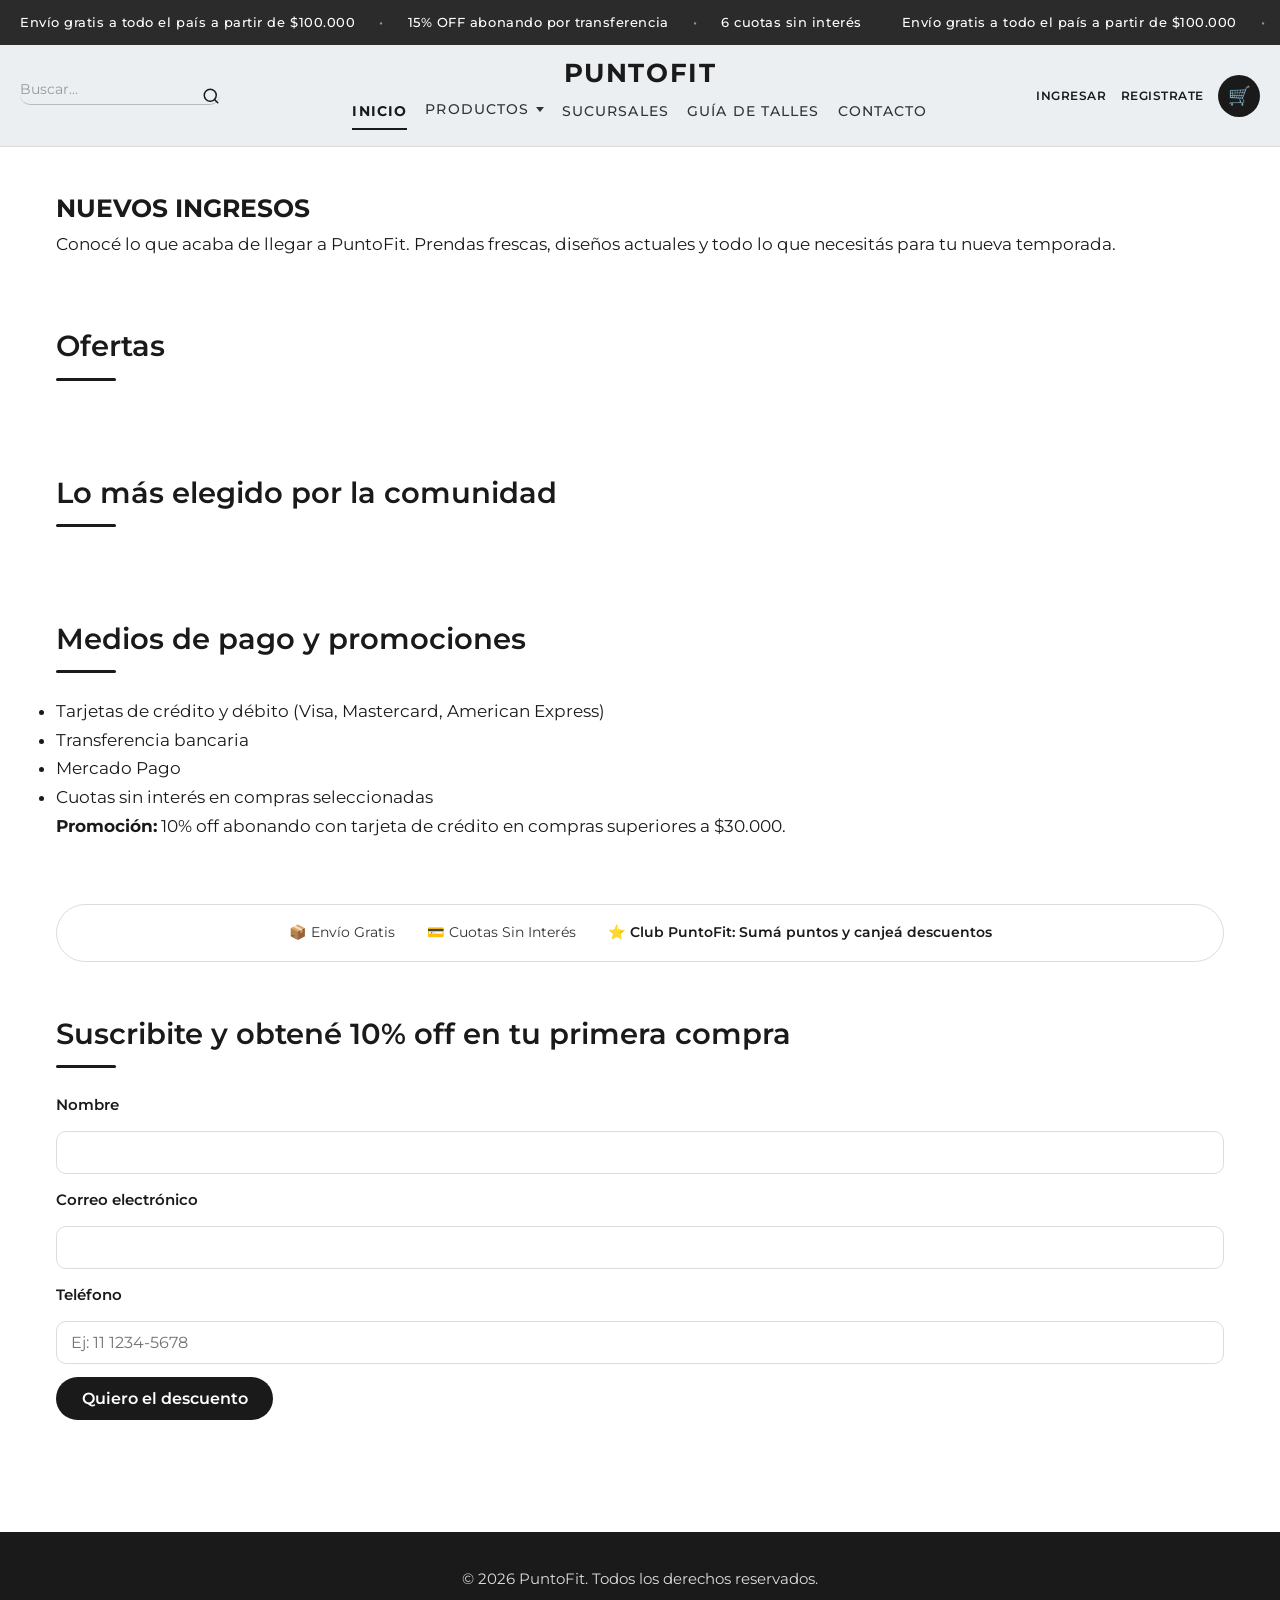
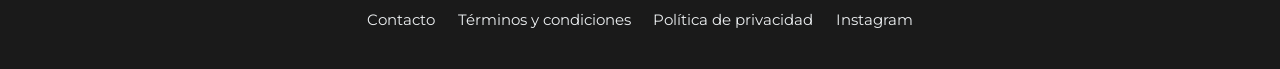
==== commit 0bc5bfe6: "feat: add "Guía de talles" link to navigation and product detail pages" ====
--- a/index.html
+++ b/index.html
@@ -69,6 +69,9 @@
                     </li>
                     <li class="nav-item">
                         <a class="nav-link" href="sucursales.html">Sucursales</a>
+                    </li>
+                    <li class="nav-item">
+                        <a class="nav-link" href="guia-talles.html">Guía de talles</a>
                     </li>
                     <li class="nav-item">
                         <a class="nav-link" href="contacto.html">Contacto</a>
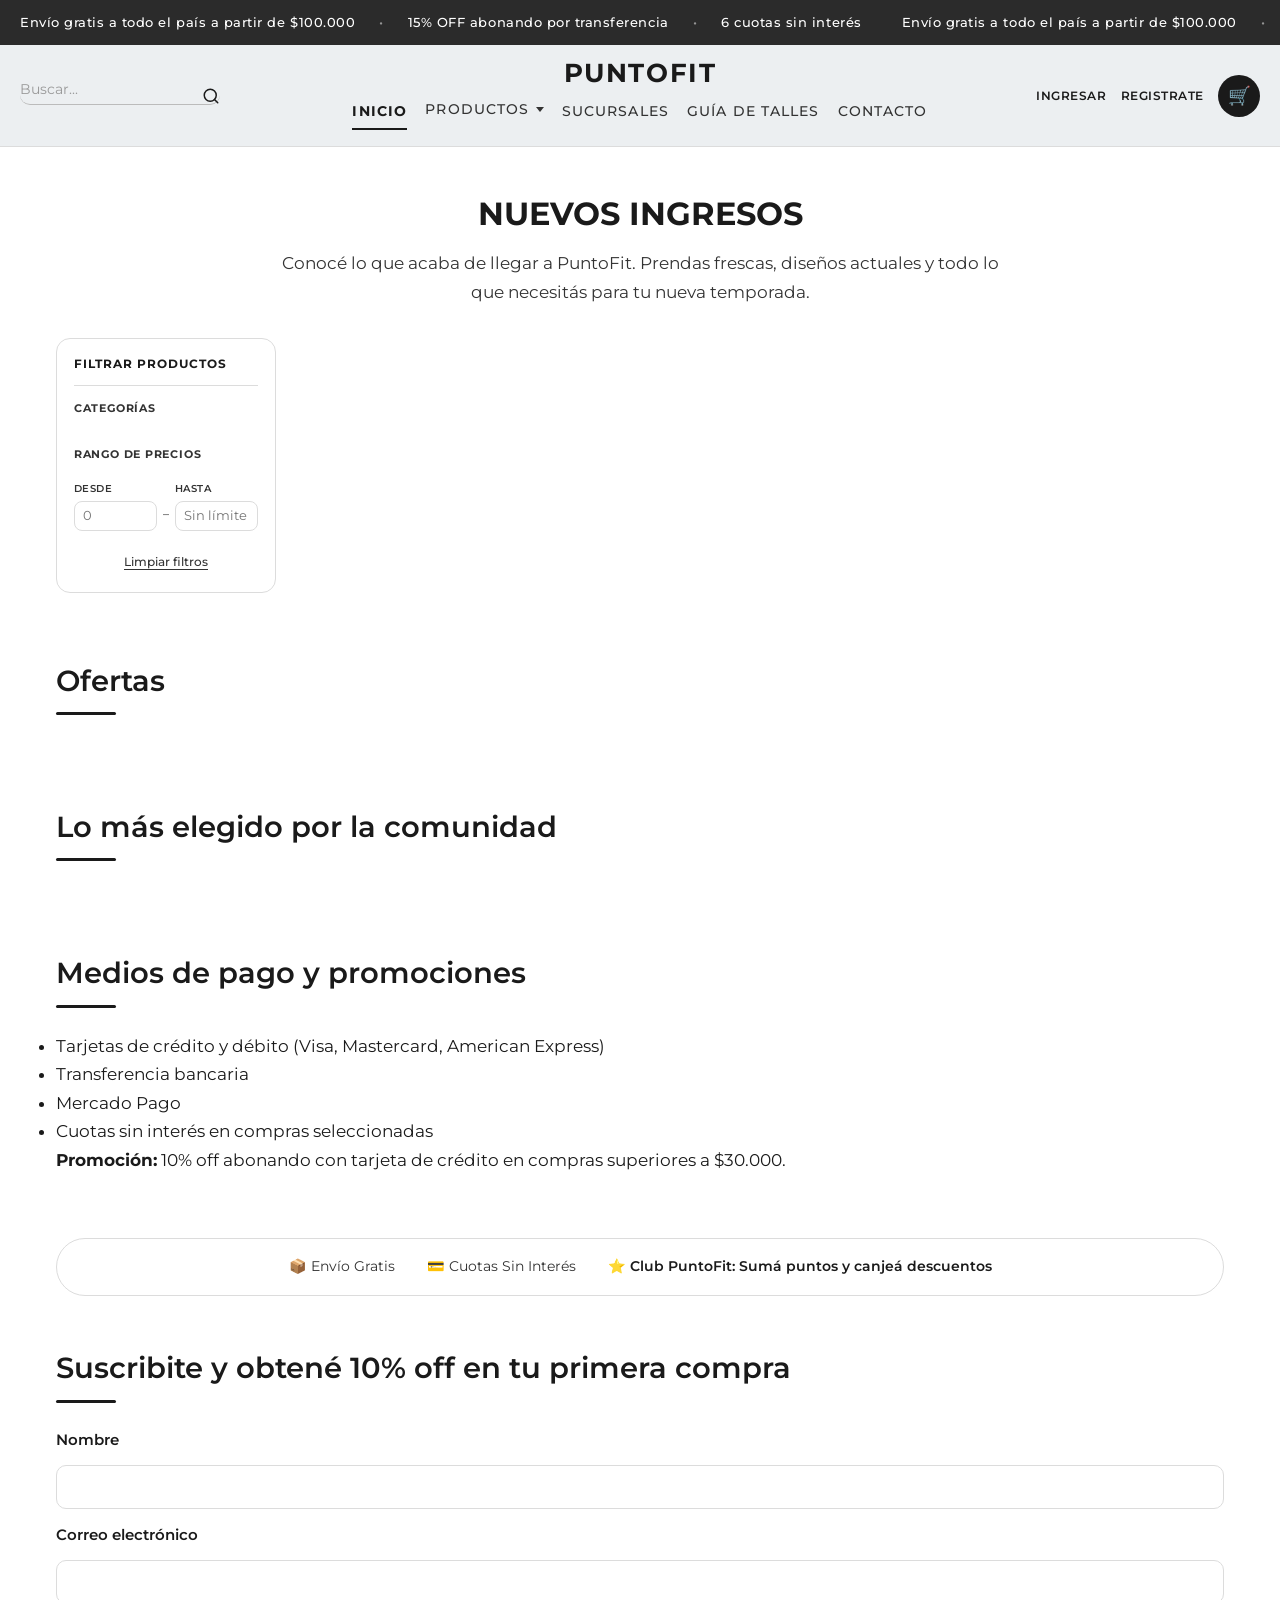
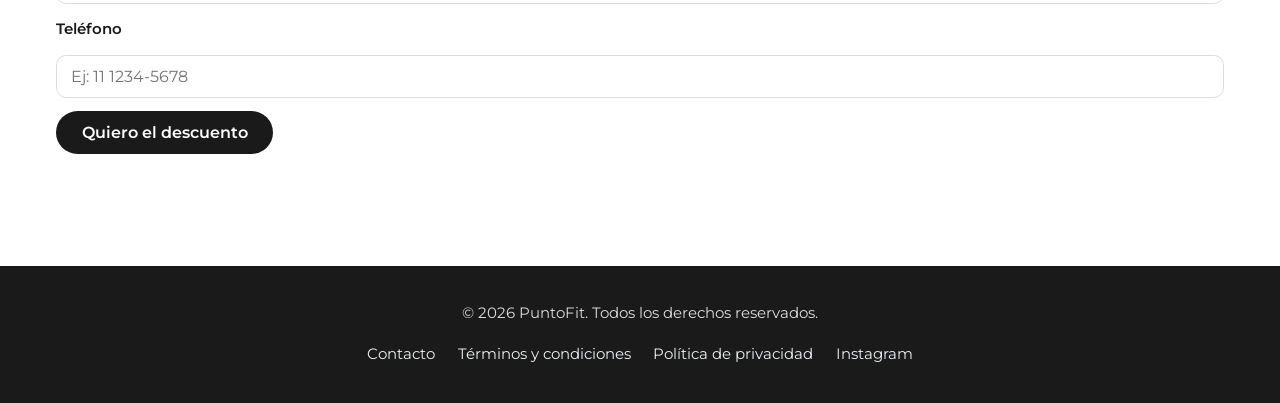
==== commit 60aebade: "feat: add product filtering panel with categories and price range options" ====
--- a/index.html
+++ b/index.html
@@ -94,7 +94,41 @@
         <section id="catalogo" aria-labelledby="titulo-catalogo">
             <h1 id="titulo-catalogo">NUEVOS INGRESOS</h1>
             <p class="intro">Conocé lo que acaba de llegar a PuntoFit. Prendas frescas, diseños actuales y todo lo que necesitás para tu nueva temporada.</p>
-            <div class="grilla-productos" data-seccion="catalogo"></div>
+
+            <div class="catalogo-layout">
+                <aside class="panel-filtros" aria-labelledby="titulo-filtros">
+                    <p class="panel-filtros__titulo" id="titulo-filtros">Filtrar productos</p>
+                    <form id="form-filtros" class="panel-filtros__form">
+                        <fieldset class="panel-filtros__grupo">
+                            <legend>Categorías</legend>
+                            <div class="panel-filtros__categorias" id="filtros-categorias"></div>
+                        </fieldset>
+
+                        <fieldset class="panel-filtros__grupo">
+                            <legend>Rango de precios</legend>
+                            <div class="panel-filtros__precios">
+                                <div class="campo-precio">
+                                    <label for="precio-min">Desde</label>
+                                    <input type="number" id="precio-min" name="precio-min" min="0" step="100" inputmode="numeric" placeholder="0">
+                                </div>
+                                <span class="separador-precio" aria-hidden="true">–</span>
+                                <div class="campo-precio">
+                                    <label for="precio-max">Hasta</label>
+                                    <input type="number" id="precio-max" name="precio-max" min="0" step="100" inputmode="numeric" placeholder="Sin límite">
+                                </div>
+                            </div>
+                        </fieldset>
+
+                        <div class="panel-filtros__acciones">
+                            <button type="reset" class="btn-limpiar">Limpiar filtros</button>
+                        </div>
+
+                        <p class="panel-filtros__resumen" id="filtros-resumen" role="status" aria-live="polite"></p>
+                    </form>
+                </aside>
+
+                <div class="grilla-productos" data-seccion="catalogo"></div>
+            </div>
         </section>
 
         <section id="ofertas" aria-labelledby="titulo-ofertas">
